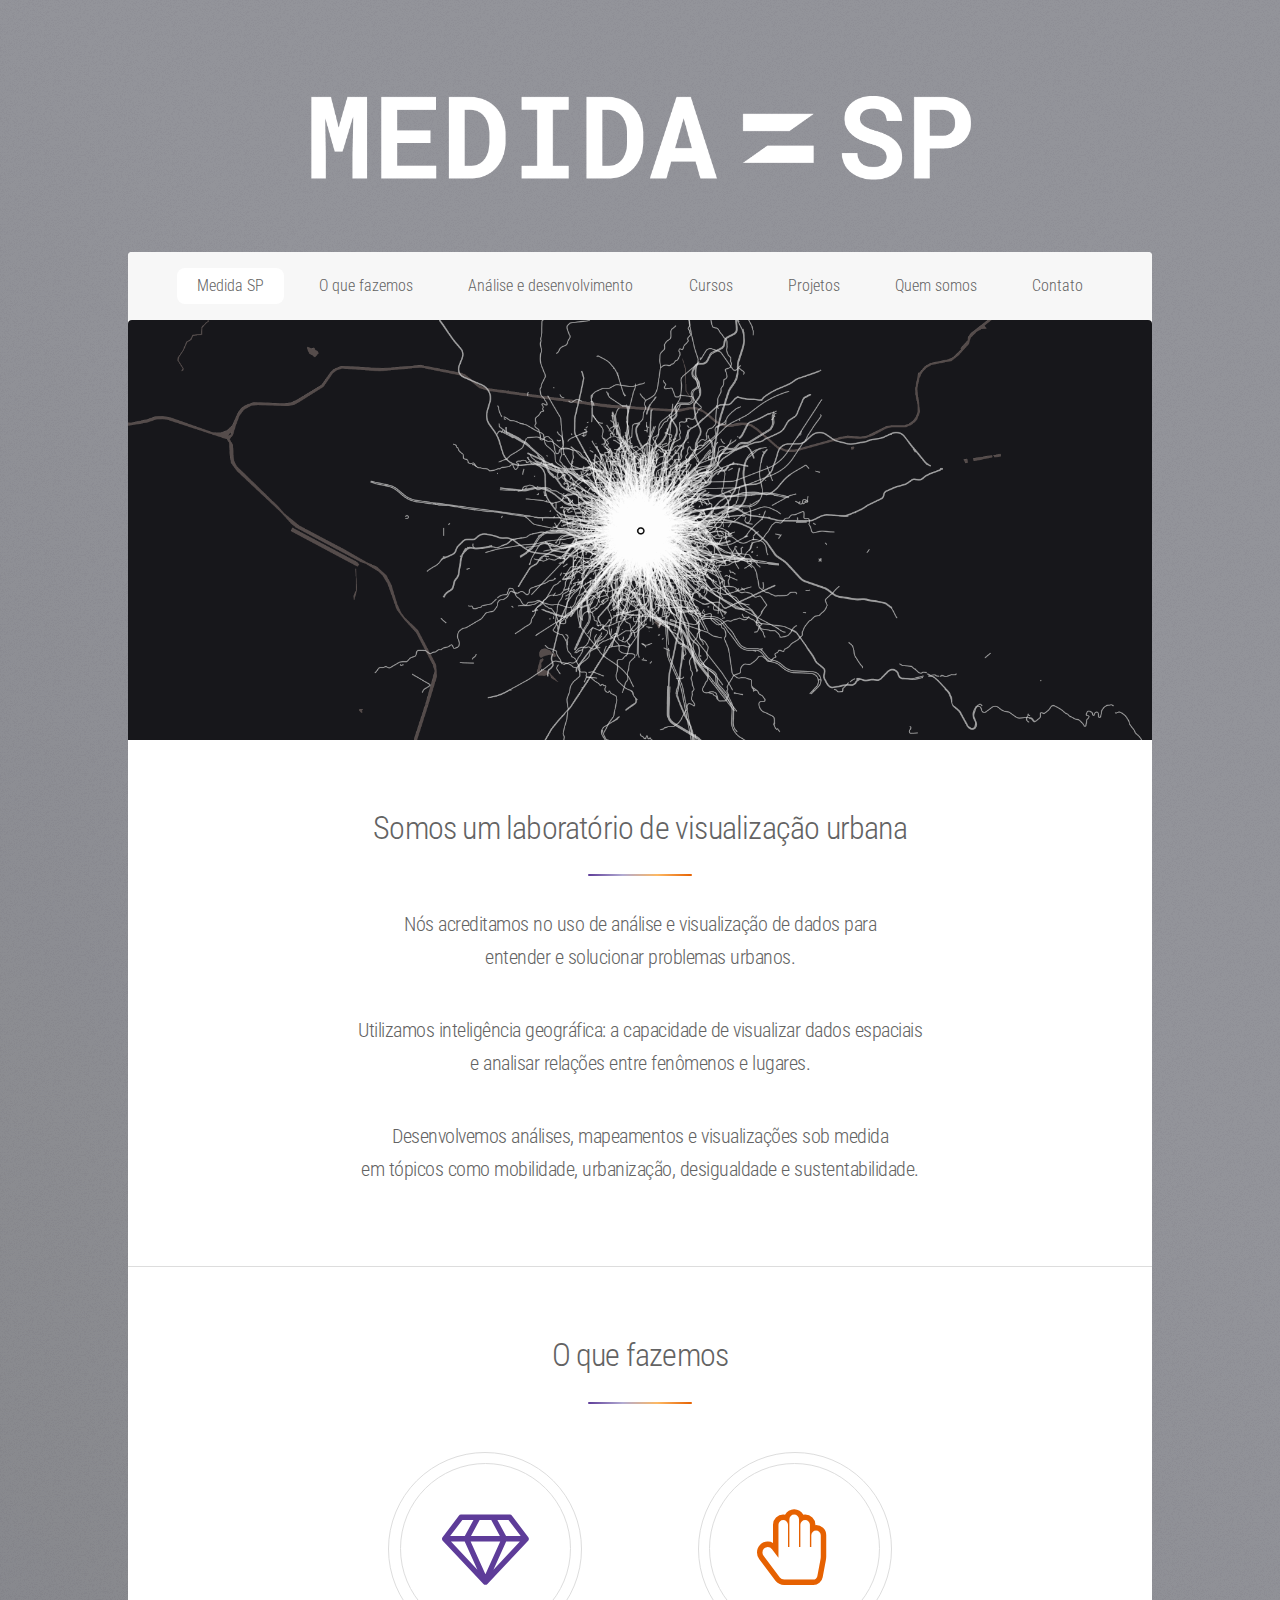
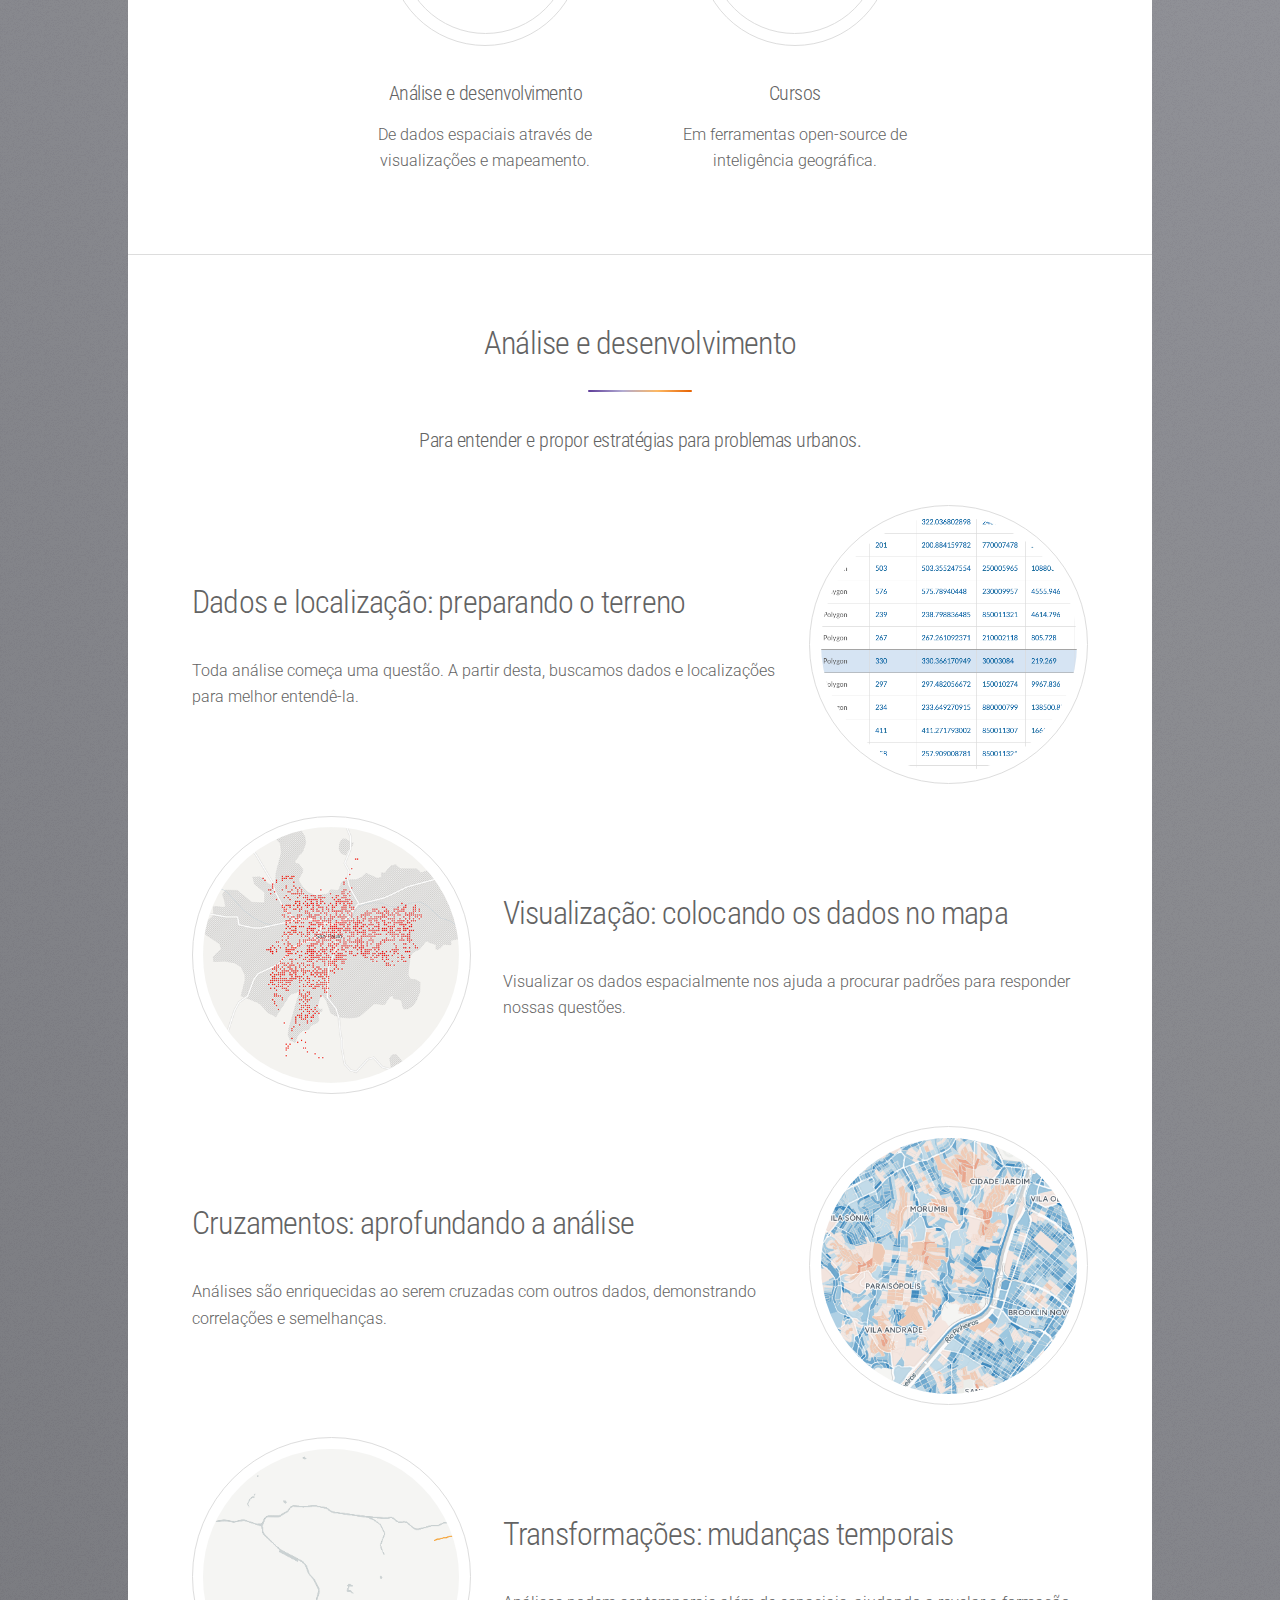
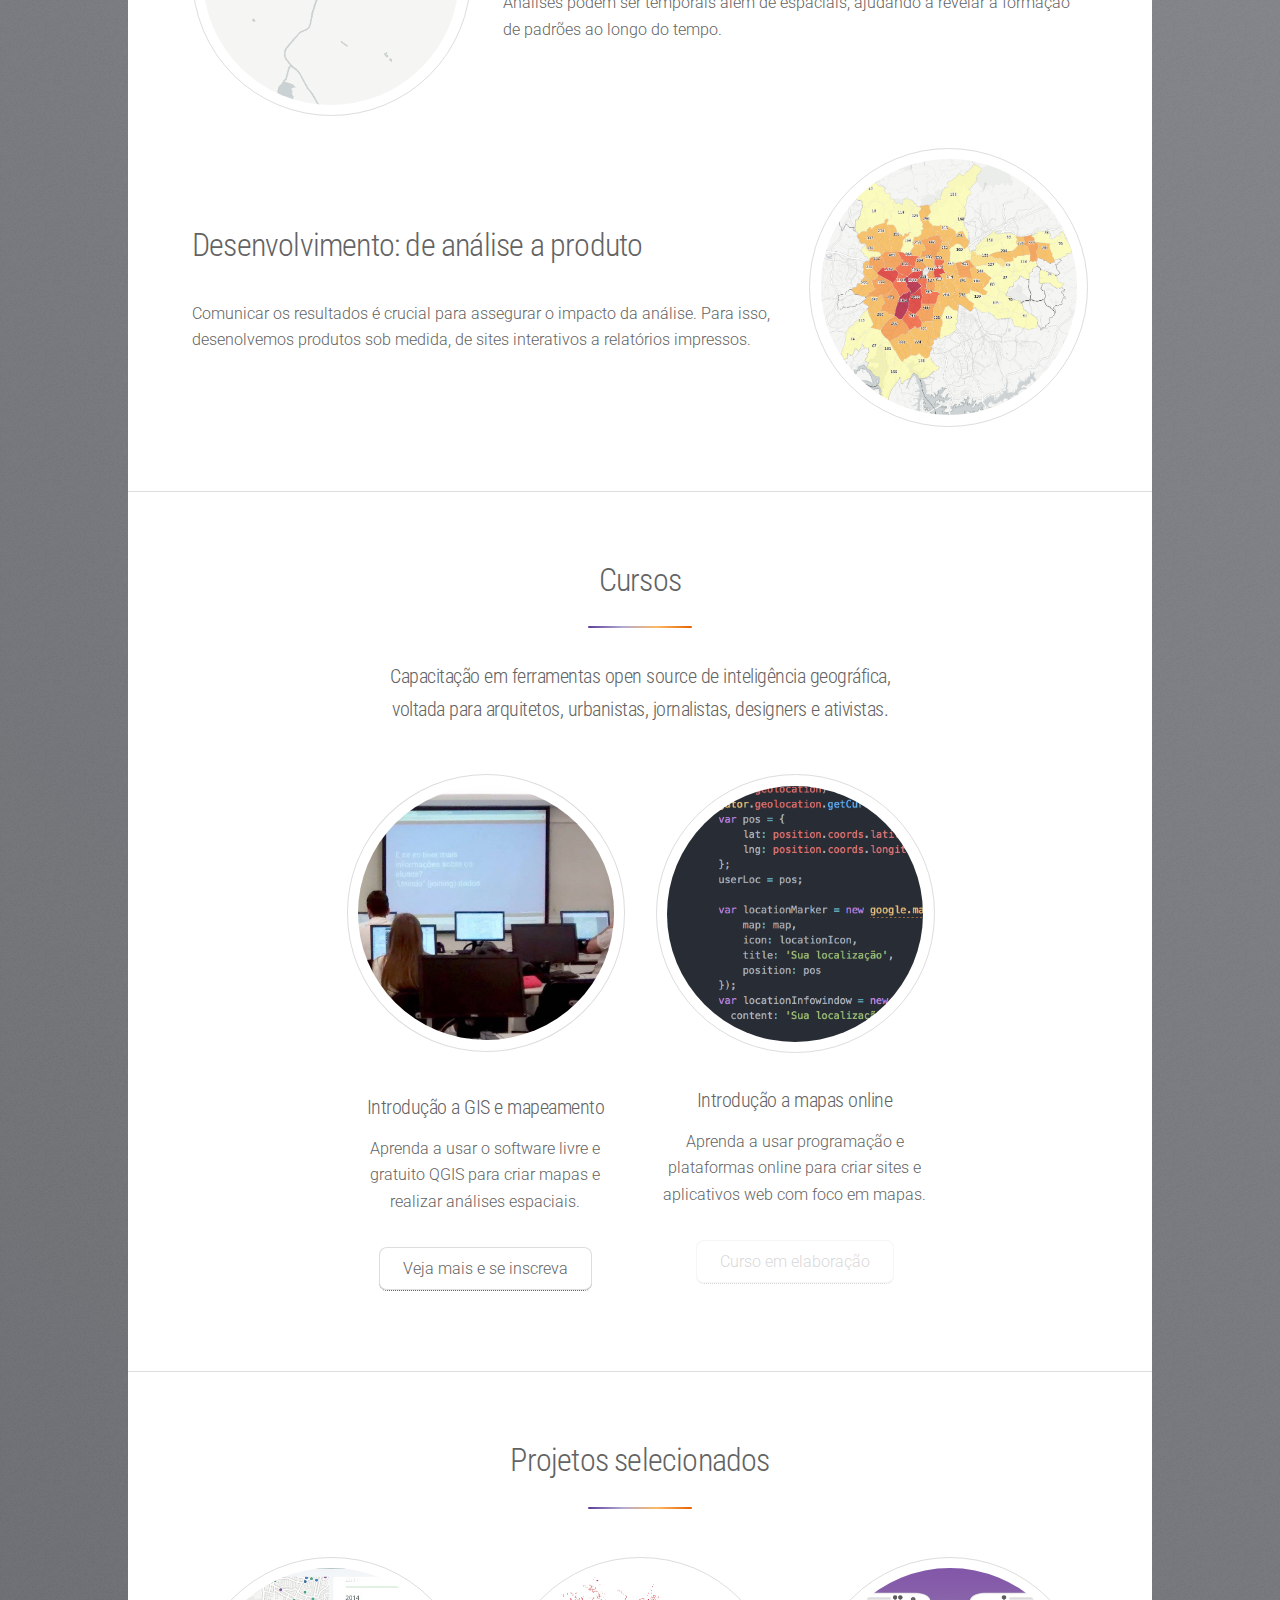
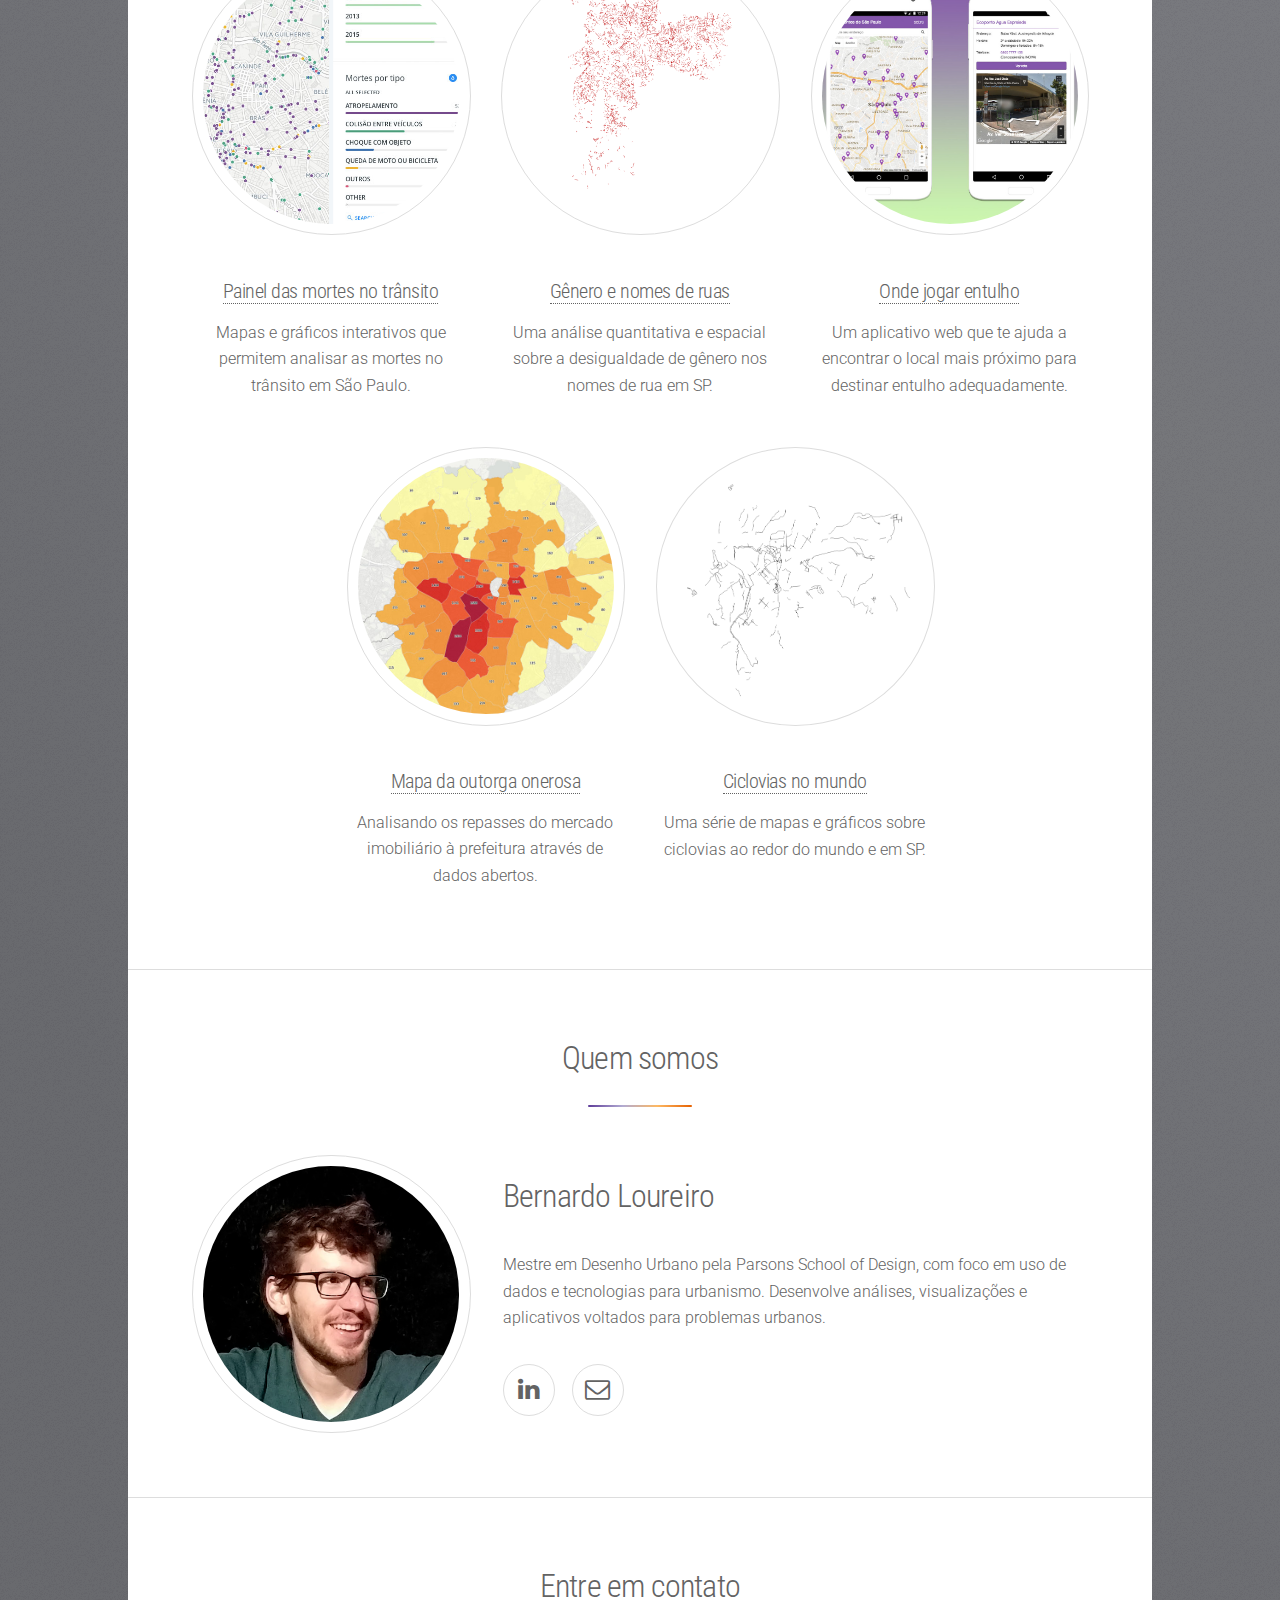
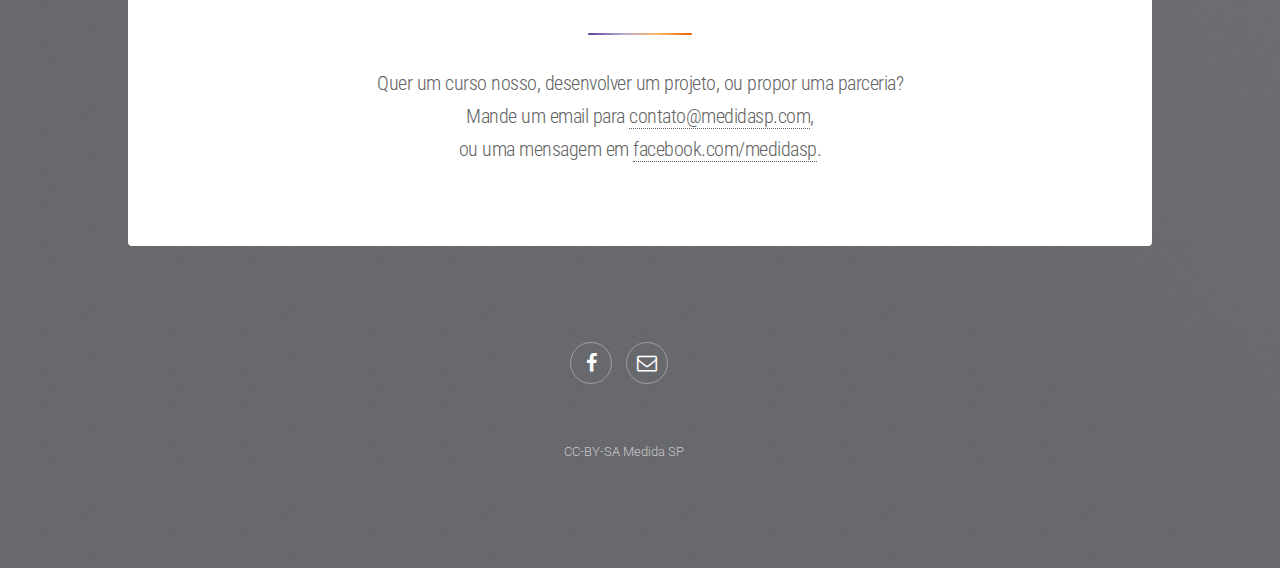
==== index.html @ 6fce5dca "Add gênero ruas" ====
<!DOCTYPE HTML>

<!-- NOTE: página do festival cocidade -->
<!-- NOTE: perfis e fotos minha e ane -->

<html>
	<head>
		<title>Medida SP – Um laboratório de visualização urbana</title>
		<meta charset="utf-8" />
		<meta name="viewport" content="width=device-width, initial-scale=1" />
		<!--[if lte IE 8]><script src="assets/js/ie/html5shiv.js"></script><![endif]-->
		<link rel="stylesheet" href="assets/css/main.css" />
		<!--[if lte IE 9]><link rel="stylesheet" href="assets/css/ie9.css" /><![endif]-->
		<!--[if lte IE 8]><link rel="stylesheet" href="assets/css/ie8.css" /><![endif]-->
		<!--
			baseado em
			Stellar by HTML5 UP
			html5up.net | @ajlkn
			Free for personal and commercial use under the CCA 3.0 license (html5up.net/license)
		-->
	</head>
	<body>

		<!-- Wrapper -->
			<div id="wrapper">

				<!-- Header -->
					<header id="header" class="alt">
						<span class="logo"><img src="images/medidasp-logo-horiz-branco.png" alt="" /></span>
					</header>

				<!-- Nav -->
					<nav id="nav" class="condensed">
						<ul>
							<li><a href="#medidasp" class="active">Medida SP</a></li>
							<li><a href="#fazemos">O que fazemos</a></li>
							<li><a href="#analise">Análise e desenvolvimento</a></li>
							<li><a href="#cursos">Cursos</a></li>
							<li><a href="#projetos">Projetos</a></li>
							<li><a href="#quem-somos">Quem somos</a></li>
							<li><a href="#contato">Contato</a></li>
						</ul>
					</nav>

				<!-- Main -->
					<div id="main">

						<!-- Introduction -->
							<section class="main">
								<span class="image main"><img src="images/ruas-centro-banner-inv.png" alt="" /></span>
								<header id="medidasp" class="major condensed special">
									<h2>Somos um laboratório de visualização urbana</h2>
									<p>
										Nós acreditamos no uso de análise e visualização de dados para
										<br>entender e solucionar problemas urbanos.
									</p>
									<p>
										Utilizamos inteligência geográfica: a capacidade de visualizar dados espaciais
										<br>e analisar relações entre fenômenos e lugares.
									</p>
									<p>
										Desenvolvemos análises, mapeamentos e visualizações sob medida
										<br>em tópicos como mobilidade, urbanização, desigualdade e sustentabilidade.
									</p>
								</header>
							</section>

						<!-- fazemos Section -->
							<section id="fazemos" class="main special">
								<header class="major condensed special">
									<h2>O que fazemos</h2>
								</header>
								<ul class="features">
									<li>
										<span class="icon major condensed style5 fa-diamond"></span>
										<h3>Análise e desenvolvimento</h3>
										<p>De dados espaciais através de visualizações e mapeamento.</p>
									</li>
									<li>
										<span class="icon major condensed style1 fa-hand-paper-o"></span>
										<h3>Cursos</h3>
										<p>Em ferramentas open-source de inteligência geográfica.</p>
									</li>
								</ul>

							</section>

						<!-- Análise -->
							<section id="analise" class="main">
								<header class="major condensed special">
									<h2>Análise e desenvolvimento</h2>
									<p>Para entender e propor estratégias para problemas urbanos.</p>
								</header>
								<div class="spotlight">
									<div class="content margin-right">
										<header class="major condensed">
											<h2>Dados e localização: preparando o terreno</h2>
										</header>
											<p>
												Toda análise começa uma questão. A partir desta, buscamos dados
												e localizações para melhor entendê-la.
											</p>
									</div>
									<span class="image margin-left"><img src="images/dados-01-sq.png" alt="" /></span>
								</div>

								<div class="spotlight dir-column">
									<span class="image margin-right"><img src="images/visualizacao-01-sq.png" alt="" /></span>
									<div class="content margin-left">
										<header class="major condensed">
											<h2>Visualização: colocando os dados no mapa</h2>
										</header>
											<p>
												Visualizar os dados espacialmente nos ajuda a procurar padrões
												para responder nossas questões.
											</p>
									</div>
								</div>

								<div class="spotlight">
									<div class="content margin-right">
										<header class="major condensed">
											<h2>Cruzamentos: aprofundando a análise</h2>
										</header>
											<p>
												Análises são enriquecidas ao serem cruzadas com outros dados,
												demonstrando correlações e semelhanças.
											</p>
									</div>
									<span class="image margin-left"><img src="images/dist-trans-01-sq.png" alt="" /></span>
								</div>

								<div class="spotlight dir-column">
									<span class="image margin-right"><img src="images/ciclovias-01-sq.gif" alt="" /></span>
									<div class="content margin-left">
										<header class="major condensed">
											<h2>Transformações: mudanças temporais</h2>
										</header>
										<p>Análises podem ser temporais além de espaciais, ajudando a revelar a formação de padrões
											ao longo do tempo.</p>
									</div>
								</div>

								<div class="spotlight">
									<div class="content margin-right">
										<header class="major condensed">
											<h2>Desenvolvimento: de análise a produto</h2>
										</header>
											<p>
												Comunicar os resultados é crucial para assegurar o impacto da análise.
												Para isso, desenolvemos produtos sob medida, de sites interativos a relatórios impressos.
											</p>
									</div>
									<span class="image margin-left"><img src="images/produto-01-sq.png" alt="" /></span>
								</div>

							</section>


						<!-- Cursos -->
							<section id="cursos" class="main special">
								<header class="major condensed special">
									<h2>Cursos</h2>
									<p>Capacitação em ferramentas open source de inteligência geográfica,
										<br>voltada para arquitetos, urbanistas, jornalistas, designers e ativistas.</p>
								</header>

								 <ul class="features">
									 <li>
										 <div class="spotlight dir-column">
											 <a href="intro-gis.html" class="image-link"><span class="image"><img src="images/aula.jpg" alt="" /></span></a>
										 </div>
										 <h3>Introdução a GIS e mapeamento</h3>
										 <p>Aprenda a usar o software livre e gratuito QGIS para criar mapas e realizar análises espaciais.</p>
										 <a href="intro-gis.html" class="button">Veja mais e se inscreva</a>
									 </li>
									 <li>
										 <div class="spotlight dir-column">
											 <span class="image"><img src="images/mapas-web-01.png" alt="" /></span>
										 </div>
										 <h3>Introdução a mapas online</h3>
										 <p>Aprenda a usar programação e plataformas online
 											para criar sites e aplicativos web com foco em mapas.</p>
										 <a href="generic.html" class="button disabled">Curso em elaboração</a>
									 </li>
								 </ul>

							</section>

							<!-- projetos Section -->
								<section id="projetos" class="main special">
									<header class="major condensed special">
										<h2>Projetos selecionados</h2>
									</header>
									<ul class="features">
										<li>
											<div class="spotlight dir-column">
												<a href="https://bit.ly/painel-mortes-transito-sp" class="image-link"><span class="image"><img src="images/painel-transito-01-sq.jpg" alt="" /></span></a>
											</div>
											<h3><a href="https://bit.ly/painel-mortes-transito-sp">Painel das mortes no trânsito</a></h3>
											<p>Mapas e gráficos interativos que permitem analisar as mortes no trânsito em São Paulo.</p>
										</li>
										<li>
											<div class="spotlight dir-column">
												<a href="/genero-ruas.html" class="image-link"><span class="image"><img src="images/nomes-ruas-04-sq.gif" alt="" /></span></a>
											</div>
											<h3><a href="/genero-ruas.html">Gênero e nomes de ruas</a></h3>
											<p>Uma análise quantitativa e espacial sobre a desigualdade de gênero nos nomes de rua em SP.</p>
										</li>
										<li>
											<div class="spotlight dir-column">
												<a href="https://ondejogarentulho.com/" class="image-link"><span class="image"><img src="images/mapa-ecopontos-01-sq.jpg" alt="" /></span></a>
											</div>
											<h3><a href="https://ondejogarentulho.com/">Onde jogar entulho</a></h3>
											<p>Um aplicativo web que te ajuda a encontrar o local mais próximo para destinar entulho adequadamente.</p>
										</li>

										<li>
											<div class="spotlight dir-column">
												<a href="http://medidasp.tumblr.com/post/148304333878/outorga-onerosa-o-metro-quadrado-mais-barato-de" class="image-link"><span class="image"><img src="images/outorga-02-sq.jpg" alt="" /></span></a>
											</div>
											<h3><a href="http://medidasp.tumblr.com/post/148304333878/outorga-onerosa-o-metro-quadrado-mais-barato-de">Mapa da outorga onerosa</a></h3>
											<p>Analisando os repasses do mercado imobiliário à prefeitura através de dados abertos.</p>
										</li>
										<li>
											<div class="spotlight dir-column">
												<a href="http://medidasp.tumblr.com/post/150321830983/ciclovias-ao-redor-do-mundo" class="image-link"><span class="image"><img src="images/ciclovias-mundo-02-sq.gif" alt="" /></span></a>
											</div>
											<h3><a href="http://medidasp.tumblr.com/post/150321830983/ciclovias-ao-redor-do-mundo">Ciclovias no mundo</a></h3>
											<p>Uma série de mapas e gráficos sobre ciclovias ao redor do mundo e em SP.</p>
										</li>

									</ul>
								</section>

	<!-- Cursos -->
		<section id="quem-somos" class="main">
			<header class="major condensed special">
				<h2>Quem somos</h2>
			</header>

			<div class="spotlight dir-column">
				<span class="image margin-right"><img src="images/bl-sq-01.png" alt="" /></span>
				<div class="content margin-left">
					<header class="major condensed">
						<h2>Bernardo Loureiro</h2>
					</header>
					<p>
						Mestre em Desenho Urbano pela Parsons School of Design, com foco em uso de dados
						e tecnologias para urbanismo. Desenvolve análises, visualizações e aplicativos voltados
						para problemas urbanos.
						</p>
						<p>
							<span class="icons-padding"><a href="https://www.linkedin.com/in/loureirobernardo" class="icon fa-linkedin alt"><span class="label">Linkedin</span></a></span>
							<span class="icons-padding"><a href="mailto:bernardo@medidasp.com?subject=Contato" class="icon fa-envelope-o alt"><span class="label">Email</span></a></span>
						</p>
				</div>
			</div>

		</section>

						<!-- Contato -->
							<section id="contato" class="main special">
								<header class="major condensed special">
									<h2>Entre em contato</h2>
									<p>Quer um curso nosso, desenvolver um projeto, ou propor uma parceria? <br>
										Mande um email para <a href="mailto:contato@medidasp.com?subject=Contato">contato@medidasp.com</a>, <br>
										ou uma mensagem em <a href="https://www.facebook.com/medidasp">facebook.com/medidasp</a>.</p>
								</header>
							</section>

					</div>

				<!-- Footer -->
					<footer id="footer">
						<p class="copyright">
							<span class="icons-padding"><a href="https://www.facebook.com/medidasp" class="icon fa-facebook alt"><span class="label">Facebook</span></a></span>
							<span class="icons-padding"><a href="mailto:contato@medidasp.com?subject=Contato" class="icon fa-envelope-o alt"><span class="label">Email</span></a></span>
						</p>
						<p class="copyright">CC-BY-SA Medida SP</p>
					</footer>

			</div>

		<!-- Scripts -->
			<script src="assets/js/jquery.min.js"></script>
			<script src="assets/js/jquery.scrollex.min.js"></script>
			<script src="assets/js/jquery.scrolly.min.js"></script>
			<script src="assets/js/skel.min.js"></script>
			<script src="assets/js/util.js"></script>
			<!--[if lte IE 8]><script src="assets/js/ie/respond.min.js"></script><![endif]-->
			<script src="assets/js/main.js"></script>

      <script>
        (function(i,s,o,g,r,a,m){i['GoogleAnalyticsObject']=r;i[r]=i[r]||function(){
        (i[r].q=i[r].q||[]).push(arguments)},i[r].l=1*new Date();a=s.createElement(o),
        m=s.getElementsByTagName(o)[0];a.async=1;a.src=g;m.parentNode.insertBefore(a,m)
        })(window,document,'script','https://www.google-analytics.com/analytics.js','ga');

        ga('create', 'UA-87495739-1', 'auto');
        ga('send', 'pageview');

      </script>

	</body>
</html>
---- assets/css/main.css ----
@import url(font-awesome.min.css);
/*@import "https://fonts.googleapis.com/css?family=Source+Sans+Pro:300,400";*/
@import "https://fonts.googleapis.com/css?family=Roboto:400,900|Roboto+Condensed";

/*
	Stellar by HTML5 UP
	html5up.net | @ajlkn
	Free for personal and commercial use under the CCA 3.0 license (html5up.net/license)
*/

/* Reset */

	html, body, div, span, applet, object, iframe, h1, h2, h3, h4, h5, h6, p, blockquote, pre, a, abbr, acronym, address, big, cite, code, del, dfn, em, img, ins, kbd, q, s, samp, small, strike, strong, sub, sup, tt, var, b, u, i, center, dl, dt, dd, ol, ul, li, fieldset, form, label, legend, table, caption, tbody, tfoot, thead, tr, th, td, article, aside, canvas, details, embed, figure, figcaption, footer, header, hgroup, menu, nav, output, ruby, section, summary, time, mark, audio, video {
		margin: 0;
		padding: 0;
		border: 0;
		font-size: 100%;
		font: inherit;
		vertical-align: baseline;
	}

	article, aside, details, figcaption, figure, footer, header, hgroup, menu, nav, section {
		display: block;
	}

	body {
		line-height: 1;
	}

	ol, ul {
		list-style: none;
	}

	blockquote, q {
		quotes: none;
	}

	blockquote:before, blockquote:after, q:before, q:after {
		content: '';
		content: none;
	}

	table {
		border-collapse: collapse;
		border-spacing: 0;
	}

	body {
		-webkit-text-size-adjust: none;
	}

/* Box Model */

	*, *:before, *:after {
		-moz-box-sizing: border-box;
		-webkit-box-sizing: border-box;
		box-sizing: border-box;
	}

/* Grid */

	.row {
		border-bottom: solid 1px transparent;
		-moz-box-sizing: border-box;
		-webkit-box-sizing: border-box;
		box-sizing: border-box;
	}

	.row > * {
		float: left;
		-moz-box-sizing: border-box;
		-webkit-box-sizing: border-box;
		box-sizing: border-box;
	}

	.row:after, .row:before {
		content: '';
		display: block;
		clear: both;
		height: 0;
	}

	.row.uniform > * > :first-child {
		margin-top: 0;
	}

	.row.uniform > * > :last-child {
		margin-bottom: 0;
	}

	.row.\30 \25 > * {
		padding: 0 0 0 0em;
	}

	.row.\30 \25 {
		margin: 0 0 -1px 0em;
	}

	.row.uniform.\30 \25 > * {
		padding: 0em 0 0 0em;
	}

	.row.uniform.\30 \25 {
		margin: 0em 0 -1px 0em;
	}

	.row > * {
		padding: 0 0 0 1.5em;
	}

	.row {
		margin: 0 0 -1px -1.5em;
	}

	.row.uniform > * {
		padding: 1.5em 0 0 1.5em;
	}

	.row.uniform {
		margin: -1.5em 0 -1px -1.5em;
	}

	.row.\32 00\25 > * {
		padding: 0 0 0 3em;
	}

	.row.\32 00\25 {
		margin: 0 0 -1px -3em;
	}

	.row.uniform.\32 00\25 > * {
		padding: 3em 0 0 3em;
	}

	.row.uniform.\32 00\25 {
		margin: -3em 0 -1px -3em;
	}

	.row.\31 50\25 > * {
		padding: 0 0 0 2.25em;
	}

	.row.\31 50\25 {
		margin: 0 0 -1px -2.25em;
	}

	.row.uniform.\31 50\25 > * {
		padding: 2.25em 0 0 2.25em;
	}

	.row.uniform.\31 50\25 {
		margin: -2.25em 0 -1px -2.25em;
	}

	.row.\35 0\25 > * {
		padding: 0 0 0 0.75em;
	}

	.row.\35 0\25 {
		margin: 0 0 -1px -0.75em;
	}

	.row.uniform.\35 0\25 > * {
		padding: 0.75em 0 0 0.75em;
	}

	.row.uniform.\35 0\25 {
		margin: -0.75em 0 -1px -0.75em;
	}

	.row.\32 5\25 > * {
		padding: 0 0 0 0.375em;
	}

	.row.\32 5\25 {
		margin: 0 0 -1px -0.375em;
	}

	.row.uniform.\32 5\25 > * {
		padding: 0.375em 0 0 0.375em;
	}

	.row.uniform.\32 5\25 {
		margin: -0.375em 0 -1px -0.375em;
	}

	.\31 2u, .\31 2u\24 {
		width: 100%;
		clear: none;
		margin-left: 0;
	}

	.\31 1u, .\31 1u\24 {
		width: 91.6666666667%;
		clear: none;
		margin-left: 0;
	}

	.\31 0u, .\31 0u\24 {
		width: 83.3333333333%;
		clear: none;
		margin-left: 0;
	}

	.\39 u, .\39 u\24 {
		width: 75%;
		clear: none;
		margin-left: 0;
	}

	.\38 u, .\38 u\24 {
		width: 66.6666666667%;
		clear: none;
		margin-left: 0;
	}

	.\37 u, .\37 u\24 {
		width: 58.3333333333%;
		clear: none;
		margin-left: 0;
	}

	.\36 u, .\36 u\24 {
		width: 50%;
		clear: none;
		margin-left: 0;
	}

	.\35 u, .\35 u\24 {
		width: 41.6666666667%;
		clear: none;
		margin-left: 0;
	}

	.\34 u, .\34 u\24 {
		width: 33.3333333333%;
		clear: none;
		margin-left: 0;
	}

	.\33 u, .\33 u\24 {
		width: 25%;
		clear: none;
		margin-left: 0;
	}

	.\32 u, .\32 u\24 {
		width: 16.6666666667%;
		clear: none;
		margin-left: 0;
	}

	.\31 u, .\31 u\24 {
		width: 8.3333333333%;
		clear: none;
		margin-left: 0;
	}

	.\31 2u\24 + *,
	.\31 1u\24 + *,
	.\31 0u\24 + *,
	.\39 u\24 + *,
	.\38 u\24 + *,
	.\37 u\24 + *,
	.\36 u\24 + *,
	.\35 u\24 + *,
	.\34 u\24 + *,
	.\33 u\24 + *,
	.\32 u\24 + *,
	.\31 u\24 + * {
		clear: left;
	}

	.\-11u {
		margin-left: 91.66667%;
	}

	.\-10u {
		margin-left: 83.33333%;
	}

	.\-9u {
		margin-left: 75%;
	}

	.\-8u {
		margin-left: 66.66667%;
	}

	.\-7u {
		margin-left: 58.33333%;
	}

	.\-6u {
		margin-left: 50%;
	}

	.\-5u {
		margin-left: 41.66667%;
	}

	.\-4u {
		margin-left: 33.33333%;
	}

	.\-3u {
		margin-left: 25%;
	}

	.\-2u {
		margin-left: 16.66667%;
	}

	.\-1u {
		margin-left: 8.33333%;
	}

	@media screen and (max-width: 1680px) {

		.row > * {
			padding: 0 0 0 1.5em;
		}

		.row {
			margin: 0 0 -1px -1.5em;
		}

		.row.uniform > * {
			padding: 1.5em 0 0 1.5em;
		}

		.row.uniform {
			margin: -1.5em 0 -1px -1.5em;
		}

		.row.\32 00\25 > * {
			padding: 0 0 0 3em;
		}

		.row.\32 00\25 {
			margin: 0 0 -1px -3em;
		}

		.row.uniform.\32 00\25 > * {
			padding: 3em 0 0 3em;
		}

		.row.uniform.\32 00\25 {
			margin: -3em 0 -1px -3em;
		}

		.row.\31 50\25 > * {
			padding: 0 0 0 2.25em;
		}

		.row.\31 50\25 {
			margin: 0 0 -1px -2.25em;
		}

		.row.uniform.\31 50\25 > * {
			padding: 2.25em 0 0 2.25em;
		}

		.row.uniform.\31 50\25 {
			margin: -2.25em 0 -1px -2.25em;
		}

		.row.\35 0\25 > * {
			padding: 0 0 0 0.75em;
		}

		.row.\35 0\25 {
			margin: 0 0 -1px -0.75em;
		}

		.row.uniform.\35 0\25 > * {
			padding: 0.75em 0 0 0.75em;
		}

		.row.uniform.\35 0\25 {
			margin: -0.75em 0 -1px -0.75em;
		}

		.row.\32 5\25 > * {
			padding: 0 0 0 0.375em;
		}

		.row.\32 5\25 {
			margin: 0 0 -1px -0.375em;
		}

		.row.uniform.\32 5\25 > * {
			padding: 0.375em 0 0 0.375em;
		}

		.row.uniform.\32 5\25 {
			margin: -0.375em 0 -1px -0.375em;
		}

		.\31 2u\28xlarge\29, .\31 2u\24\28xlarge\29 {
			width: 100%;
			clear: none;
			margin-left: 0;
		}

		.\31 1u\28xlarge\29, .\31 1u\24\28xlarge\29 {
			width: 91.6666666667%;
			clear: none;
			margin-left: 0;
		}

		.\31 0u\28xlarge\29, .\31 0u\24\28xlarge\29 {
			width: 83.3333333333%;
			clear: none;
			margin-left: 0;
		}

		.\39 u\28xlarge\29, .\39 u\24\28xlarge\29 {
			width: 75%;
			clear: none;
			margin-left: 0;
		}

		.\38 u\28xlarge\29, .\38 u\24\28xlarge\29 {
			width: 66.6666666667%;
			clear: none;
			margin-left: 0;
		}

		.\37 u\28xlarge\29, .\37 u\24\28xlarge\29 {
			width: 58.3333333333%;
			clear: none;
			margin-left: 0;
		}

		.\36 u\28xlarge\29, .\36 u\24\28xlarge\29 {
			width: 50%;
			clear: none;
			margin-left: 0;
		}

		.\35 u\28xlarge\29, .\35 u\24\28xlarge\29 {
			width: 41.6666666667%;
			clear: none;
			margin-left: 0;
		}

		.\34 u\28xlarge\29, .\34 u\24\28xlarge\29 {
			width: 33.3333333333%;
			clear: none;
			margin-left: 0;
		}

		.\33 u\28xlarge\29, .\33 u\24\28xlarge\29 {
			width: 25%;
			clear: none;
			margin-left: 0;
		}

		.\32 u\28xlarge\29, .\32 u\24\28xlarge\29 {
			width: 16.6666666667%;
			clear: none;
			margin-left: 0;
		}

		.\31 u\28xlarge\29, .\31 u\24\28xlarge\29 {
			width: 8.3333333333%;
			clear: none;
			margin-left: 0;
		}

		.\31 2u\24\28xlarge\29 + *,
		.\31 1u\24\28xlarge\29 + *,
		.\31 0u\24\28xlarge\29 + *,
		.\39 u\24\28xlarge\29 + *,
		.\38 u\24\28xlarge\29 + *,
		.\37 u\24\28xlarge\29 + *,
		.\36 u\24\28xlarge\29 + *,
		.\35 u\24\28xlarge\29 + *,
		.\34 u\24\28xlarge\29 + *,
		.\33 u\24\28xlarge\29 + *,
		.\32 u\24\28xlarge\29 + *,
		.\31 u\24\28xlarge\29 + * {
			clear: left;
		}

		.\-11u\28xlarge\29 {
			margin-left: 91.66667%;
		}

		.\-10u\28xlarge\29 {
			margin-left: 83.33333%;
		}

		.\-9u\28xlarge\29 {
			margin-left: 75%;
		}

		.\-8u\28xlarge\29 {
			margin-left: 66.66667%;
		}

		.\-7u\28xlarge\29 {
			margin-left: 58.33333%;
		}

		.\-6u\28xlarge\29 {
			margin-left: 50%;
		}

		.\-5u\28xlarge\29 {
			margin-left: 41.66667%;
		}

		.\-4u\28xlarge\29 {
			margin-left: 33.33333%;
		}

		.\-3u\28xlarge\29 {
			margin-left: 25%;
		}

		.\-2u\28xlarge\29 {
			margin-left: 16.66667%;
		}

		.\-1u\28xlarge\29 {
			margin-left: 8.33333%;
		}

	}

	@media screen and (max-width: 1280px) {

		.row > * {
			padding: 0 0 0 1.5em;
		}

		.row {
			margin: 0 0 -1px -1.5em;
		}

		.row.uniform > * {
			padding: 1.5em 0 0 1.5em;
		}

		.row.uniform {
			margin: -1.5em 0 -1px -1.5em;
		}

		.row.\32 00\25 > * {
			padding: 0 0 0 3em;
		}

		.row.\32 00\25 {
			margin: 0 0 -1px -3em;
		}

		.row.uniform.\32 00\25 > * {
			padding: 3em 0 0 3em;
		}

		.row.uniform.\32 00\25 {
			margin: -3em 0 -1px -3em;
		}

		.row.\31 50\25 > * {
			padding: 0 0 0 2.25em;
		}

		.row.\31 50\25 {
			margin: 0 0 -1px -2.25em;
		}

		.row.uniform.\31 50\25 > * {
			padding: 2.25em 0 0 2.25em;
		}

		.row.uniform.\31 50\25 {
			margin: -2.25em 0 -1px -2.25em;
		}

		.row.\35 0\25 > * {
			padding: 0 0 0 0.75em;
		}

		.row.\35 0\25 {
			margin: 0 0 -1px -0.75em;
		}

		.row.uniform.\35 0\25 > * {
			padding: 0.75em 0 0 0.75em;
		}

		.row.uniform.\35 0\25 {
			margin: -0.75em 0 -1px -0.75em;
		}

		.row.\32 5\25 > * {
			padding: 0 0 0 0.375em;
		}

		.row.\32 5\25 {
			margin: 0 0 -1px -0.375em;
		}

		.row.uniform.\32 5\25 > * {
			padding: 0.375em 0 0 0.375em;
		}

		.row.uniform.\32 5\25 {
			margin: -0.375em 0 -1px -0.375em;
		}

		.\31 2u\28large\29, .\31 2u\24\28large\29 {
			width: 100%;
			clear: none;
			margin-left: 0;
		}

		.\31 1u\28large\29, .\31 1u\24\28large\29 {
			width: 91.6666666667%;
			clear: none;
			margin-left: 0;
		}

		.\31 0u\28large\29, .\31 0u\24\28large\29 {
			width: 83.3333333333%;
			clear: none;
			margin-left: 0;
		}

		.\39 u\28large\29, .\39 u\24\28large\29 {
			width: 75%;
			clear: none;
			margin-left: 0;
		}

		.\38 u\28large\29, .\38 u\24\28large\29 {
			width: 66.6666666667%;
			clear: none;
			margin-left: 0;
		}

		.\37 u\28large\29, .\37 u\24\28large\29 {
			width: 58.3333333333%;
			clear: none;
			margin-left: 0;
		}

		.\36 u\28large\29, .\36 u\24\28large\29 {
			width: 50%;
			clear: none;
			margin-left: 0;
		}

		.\35 u\28large\29, .\35 u\24\28large\29 {
			width: 41.6666666667%;
			clear: none;
			margin-left: 0;
		}

		.\34 u\28large\29, .\34 u\24\28large\29 {
			width: 33.3333333333%;
			clear: none;
			margin-left: 0;
		}

		.\33 u\28large\29, .\33 u\24\28large\29 {
			width: 25%;
			clear: none;
			margin-left: 0;
		}

		.\32 u\28large\29, .\32 u\24\28large\29 {
			width: 16.6666666667%;
			clear: none;
			margin-left: 0;
		}

		.\31 u\28large\29, .\31 u\24\28large\29 {
			width: 8.3333333333%;
			clear: none;
			margin-left: 0;
		}

		.\31 2u\24\28large\29 + *,
		.\31 1u\24\28large\29 + *,
		.\31 0u\24\28large\29 + *,
		.\39 u\24\28large\29 + *,
		.\38 u\24\28large\29 + *,
		.\37 u\24\28large\29 + *,
		.\36 u\24\28large\29 + *,
		.\35 u\24\28large\29 + *,
		.\34 u\24\28large\29 + *,
		.\33 u\24\28large\29 + *,
		.\32 u\24\28large\29 + *,
		.\31 u\24\28large\29 + * {
			clear: left;
		}

		.\-11u\28large\29 {
			margin-left: 91.66667%;
		}

		.\-10u\28large\29 {
			margin-left: 83.33333%;
		}

		.\-9u\28large\29 {
			margin-left: 75%;
		}

		.\-8u\28large\29 {
			margin-left: 66.66667%;
		}

		.\-7u\28large\29 {
			margin-left: 58.33333%;
		}

		.\-6u\28large\29 {
			margin-left: 50%;
		}

		.\-5u\28large\29 {
			margin-left: 41.66667%;
		}

		.\-4u\28large\29 {
			margin-left: 33.33333%;
		}

		.\-3u\28large\29 {
			margin-left: 25%;
		}

		.\-2u\28large\29 {
			margin-left: 16.66667%;
		}

		.\-1u\28large\29 {
			margin-left: 8.33333%;
		}

	}

	@media screen and (max-width: 980px) {

		.row > * {
			padding: 0 0 0 1.5em;
		}

		.row {
			margin: 0 0 -1px -1.5em;
		}

		.row.uniform > * {
			padding: 1.5em 0 0 1.5em;
		}

		.row.uniform {
			margin: -1.5em 0 -1px -1.5em;
		}

		.row.\32 00\25 > * {
			padding: 0 0 0 3em;
		}

		.row.\32 00\25 {
			margin: 0 0 -1px -3em;
		}

		.row.uniform.\32 00\25 > * {
			padding: 3em 0 0 3em;
		}

		.row.uniform.\32 00\25 {
			margin: -3em 0 -1px -3em;
		}

		.row.\31 50\25 > * {
			padding: 0 0 0 2.25em;
		}

		.row.\31 50\25 {
			margin: 0 0 -1px -2.25em;
		}

		.row.uniform.\31 50\25 > * {
			padding: 2.25em 0 0 2.25em;
		}

		.row.uniform.\31 50\25 {
			margin: -2.25em 0 -1px -2.25em;
		}

		.row.\35 0\25 > * {
			padding: 0 0 0 0.75em;
		}

		.row.\35 0\25 {
			margin: 0 0 -1px -0.75em;
		}

		.row.uniform.\35 0\25 > * {
			padding: 0.75em 0 0 0.75em;
		}

		.row.uniform.\35 0\25 {
			margin: -0.75em 0 -1px -0.75em;
		}

		.row.\32 5\25 > * {
			padding: 0 0 0 0.375em;
		}

		.row.\32 5\25 {
			margin: 0 0 -1px -0.375em;
		}

		.row.uniform.\32 5\25 > * {
			padding: 0.375em 0 0 0.375em;
		}

		.row.uniform.\32 5\25 {
			margin: -0.375em 0 -1px -0.375em;
		}

		.\31 2u\28medium\29, .\31 2u\24\28medium\29 {
			width: 100%;
			clear: none;
			margin-left: 0;
		}

		.\31 1u\28medium\29, .\31 1u\24\28medium\29 {
			width: 91.6666666667%;
			clear: none;
			margin-left: 0;
		}

		.\31 0u\28medium\29, .\31 0u\24\28medium\29 {
			width: 83.3333333333%;
			clear: none;
			margin-left: 0;
		}

		.\39 u\28medium\29, .\39 u\24\28medium\29 {
			width: 75%;
			clear: none;
			margin-left: 0;
		}

		.\38 u\28medium\29, .\38 u\24\28medium\29 {
			width: 66.6666666667%;
			clear: none;
			margin-left: 0;
		}

		.\37 u\28medium\29, .\37 u\24\28medium\29 {
			width: 58.3333333333%;
			clear: none;
			margin-left: 0;
		}

		.\36 u\28medium\29, .\36 u\24\28medium\29 {
			width: 50%;
			clear: none;
			margin-left: 0;
		}

		.\35 u\28medium\29, .\35 u\24\28medium\29 {
			width: 41.6666666667%;
			clear: none;
			margin-left: 0;
		}

		.\34 u\28medium\29, .\34 u\24\28medium\29 {
			width: 33.3333333333%;
			clear: none;
			margin-left: 0;
		}

		.\33 u\28medium\29, .\33 u\24\28medium\29 {
			width: 25%;
			clear: none;
			margin-left: 0;
		}

		.\32 u\28medium\29, .\32 u\24\28medium\29 {
			width: 16.6666666667%;
			clear: none;
			margin-left: 0;
		}

		.\31 u\28medium\29, .\31 u\24\28medium\29 {
			width: 8.3333333333%;
			clear: none;
			margin-left: 0;
		}

		.\31 2u\24\28medium\29 + *,
		.\31 1u\24\28medium\29 + *,
		.\31 0u\24\28medium\29 + *,
		.\39 u\24\28medium\29 + *,
		.\38 u\24\28medium\29 + *,
		.\37 u\24\28medium\29 + *,
		.\36 u\24\28medium\29 + *,
		.\35 u\24\28medium\29 + *,
		.\34 u\24\28medium\29 + *,
		.\33 u\24\28medium\29 + *,
		.\32 u\24\28medium\29 + *,
		.\31 u\24\28medium\29 + * {
			clear: left;
		}

		.\-11u\28medium\29 {
			margin-left: 91.66667%;
		}

		.\-10u\28medium\29 {
			margin-left: 83.33333%;
		}

		.\-9u\28medium\29 {
			margin-left: 75%;
		}

		.\-8u\28medium\29 {
			margin-left: 66.66667%;
		}

		.\-7u\28medium\29 {
			margin-left: 58.33333%;
		}

		.\-6u\28medium\29 {
			margin-left: 50%;
		}

		.\-5u\28medium\29 {
			margin-left: 41.66667%;
		}

		.\-4u\28medium\29 {
			margin-left: 33.33333%;
		}

		.\-3u\28medium\29 {
			margin-left: 25%;
		}

		.\-2u\28medium\29 {
			margin-left: 16.66667%;
		}

		.\-1u\28medium\29 {
			margin-left: 8.33333%;
		}

	}

	@media screen and (max-width: 736px) {

		.row > * {
			padding: 0 0 0 1em;
		}

		.row {
			margin: 0 0 -1px -1em;
		}

		.row.uniform > * {
			padding: 1em 0 0 1em;
		}

		.row.uniform {
			margin: -1em 0 -1px -1em;
		}

		.row.\32 00\25 > * {
			padding: 0 0 0 2em;
		}

		.row.\32 00\25 {
			margin: 0 0 -1px -2em;
		}

		.row.uniform.\32 00\25 > * {
			padding: 2em 0 0 2em;
		}

		.row.uniform.\32 00\25 {
			margin: -2em 0 -1px -2em;
		}

		.row.\31 50\25 > * {
			padding: 0 0 0 1.5em;
		}

		.row.\31 50\25 {
			margin: 0 0 -1px -1.5em;
		}

		.row.uniform.\31 50\25 > * {
			padding: 1.5em 0 0 1.5em;
		}

		.row.uniform.\31 50\25 {
			margin: -1.5em 0 -1px -1.5em;
		}

		.row.\35 0\25 > * {
			padding: 0 0 0 0.5em;
		}

		.row.\35 0\25 {
			margin: 0 0 -1px -0.5em;
		}

		.row.uniform.\35 0\25 > * {
			padding: 0.5em 0 0 0.5em;
		}

		.row.uniform.\35 0\25 {
			margin: -0.5em 0 -1px -0.5em;
		}

		.row.\32 5\25 > * {
			padding: 0 0 0 0.25em;
		}

		.row.\32 5\25 {
			margin: 0 0 -1px -0.25em;
		}

		.row.uniform.\32 5\25 > * {
			padding: 0.25em 0 0 0.25em;
		}

		.row.uniform.\32 5\25 {
			margin: -0.25em 0 -1px -0.25em;
		}

		.\31 2u\28small\29, .\31 2u\24\28small\29 {
			width: 100%;
			clear: none;
			margin-left: 0;
		}

		.\31 1u\28small\29, .\31 1u\24\28small\29 {
			width: 91.6666666667%;
			clear: none;
			margin-left: 0;
		}

		.\31 0u\28small\29, .\31 0u\24\28small\29 {
			width: 83.3333333333%;
			clear: none;
			margin-left: 0;
		}

		.\39 u\28small\29, .\39 u\24\28small\29 {
			width: 75%;
			clear: none;
			margin-left: 0;
		}

		.\38 u\28small\29, .\38 u\24\28small\29 {
			width: 66.6666666667%;
			clear: none;
			margin-left: 0;
		}

		.\37 u\28small\29, .\37 u\24\28small\29 {
			width: 58.3333333333%;
			clear: none;
			margin-left: 0;
		}

		.\36 u\28small\29, .\36 u\24\28small\29 {
			width: 50%;
			clear: none;
			margin-left: 0;
		}

		.\35 u\28small\29, .\35 u\24\28small\29 {
			width: 41.6666666667%;
			clear: none;
			margin-left: 0;
		}

		.\34 u\28small\29, .\34 u\24\28small\29 {
			width: 33.3333333333%;
			clear: none;
			margin-left: 0;
		}

		.\33 u\28small\29, .\33 u\24\28small\29 {
			width: 25%;
			clear: none;
			margin-left: 0;
		}

		.\32 u\28small\29, .\32 u\24\28small\29 {
			width: 16.6666666667%;
			clear: none;
			margin-left: 0;
		}

		.\31 u\28small\29, .\31 u\24\28small\29 {
			width: 8.3333333333%;
			clear: none;
			margin-left: 0;
		}

		.\31 2u\24\28small\29 + *,
		.\31 1u\24\28small\29 + *,
		.\31 0u\24\28small\29 + *,
		.\39 u\24\28small\29 + *,
		.\38 u\24\28small\29 + *,
		.\37 u\24\28small\29 + *,
		.\36 u\24\28small\29 + *,
		.\35 u\24\28small\29 + *,
		.\34 u\24\28small\29 + *,
		.\33 u\24\28small\29 + *,
		.\32 u\24\28small\29 + *,
		.\31 u\24\28small\29 + * {
			clear: left;
		}

		.\-11u\28small\29 {
			margin-left: 91.66667%;
		}

		.\-10u\28small\29 {
			margin-left: 83.33333%;
		}

		.\-9u\28small\29 {
			margin-left: 75%;
		}

		.\-8u\28small\29 {
			margin-left: 66.66667%;
		}

		.\-7u\28small\29 {
			margin-left: 58.33333%;
		}

		.\-6u\28small\29 {
			margin-left: 50%;
		}

		.\-5u\28small\29 {
			margin-left: 41.66667%;
		}

		.\-4u\28small\29 {
			margin-left: 33.33333%;
		}

		.\-3u\28small\29 {
			margin-left: 25%;
		}

		.\-2u\28small\29 {
			margin-left: 16.66667%;
		}

		.\-1u\28small\29 {
			margin-left: 8.33333%;
		}

	}

	@media screen and (max-width: 480px) {

		.row > * {
			padding: 0 0 0 1em;
		}

		.row {
			margin: 0 0 -1px -1em;
		}

		.row.uniform > * {
			padding: 1em 0 0 1em;
		}

		.row.uniform {
			margin: -1em 0 -1px -1em;
		}

		.row.\32 00\25 > * {
			padding: 0 0 0 2em;
		}

		.row.\32 00\25 {
			margin: 0 0 -1px -2em;
		}

		.row.uniform.\32 00\25 > * {
			padding: 2em 0 0 2em;
		}

		.row.uniform.\32 00\25 {
			margin: -2em 0 -1px -2em;
		}

		.row.\31 50\25 > * {
			padding: 0 0 0 1.5em;
		}

		.row.\31 50\25 {
			margin: 0 0 -1px -1.5em;
		}

		.row.uniform.\31 50\25 > * {
			padding: 1.5em 0 0 1.5em;
		}

		.row.uniform.\31 50\25 {
			margin: -1.5em 0 -1px -1.5em;
		}

		.row.\35 0\25 > * {
			padding: 0 0 0 0.5em;
		}

		.row.\35 0\25 {
			margin: 0 0 -1px -0.5em;
		}

		.row.uniform.\35 0\25 > * {
			padding: 0.5em 0 0 0.5em;
		}

		.row.uniform.\35 0\25 {
			margin: -0.5em 0 -1px -0.5em;
		}

		.row.\32 5\25 > * {
			padding: 0 0 0 0.25em;
		}

		.row.\32 5\25 {
			margin: 0 0 -1px -0.25em;
		}

		.row.uniform.\32 5\25 > * {
			padding: 0.25em 0 0 0.25em;
		}

		.row.uniform.\32 5\25 {
			margin: -0.25em 0 -1px -0.25em;
		}

		.\31 2u\28xsmall\29, .\31 2u\24\28xsmall\29 {
			width: 100%;
			clear: none;
			margin-left: 0;
		}

		.\31 1u\28xsmall\29, .\31 1u\24\28xsmall\29 {
			width: 91.6666666667%;
			clear: none;
			margin-left: 0;
		}

		.\31 0u\28xsmall\29, .\31 0u\24\28xsmall\29 {
			width: 83.3333333333%;
			clear: none;
			margin-left: 0;
		}

		.\39 u\28xsmall\29, .\39 u\24\28xsmall\29 {
			width: 75%;
			clear: none;
			margin-left: 0;
		}

		.\38 u\28xsmall\29, .\38 u\24\28xsmall\29 {
			width: 66.6666666667%;
			clear: none;
			margin-left: 0;
		}

		.\37 u\28xsmall\29, .\37 u\24\28xsmall\29 {
			width: 58.3333333333%;
			clear: none;
			margin-left: 0;
		}

		.\36 u\28xsmall\29, .\36 u\24\28xsmall\29 {
			width: 50%;
			clear: none;
			margin-left: 0;
		}

		.\35 u\28xsmall\29, .\35 u\24\28xsmall\29 {
			width: 41.6666666667%;
			clear: none;
			margin-left: 0;
		}

		.\34 u\28xsmall\29, .\34 u\24\28xsmall\29 {
			width: 33.3333333333%;
			clear: none;
			margin-left: 0;
		}

		.\33 u\28xsmall\29, .\33 u\24\28xsmall\29 {
			width: 25%;
			clear: none;
			margin-left: 0;
		}

		.\32 u\28xsmall\29, .\32 u\24\28xsmall\29 {
			width: 16.6666666667%;
			clear: none;
			margin-left: 0;
		}

		.\31 u\28xsmall\29, .\31 u\24\28xsmall\29 {
			width: 8.3333333333%;
			clear: none;
			margin-left: 0;
		}

		.\31 2u\24\28xsmall\29 + *,
		.\31 1u\24\28xsmall\29 + *,
		.\31 0u\24\28xsmall\29 + *,
		.\39 u\24\28xsmall\29 + *,
		.\38 u\24\28xsmall\29 + *,
		.\37 u\24\28xsmall\29 + *,
		.\36 u\24\28xsmall\29 + *,
		.\35 u\24\28xsmall\29 + *,
		.\34 u\24\28xsmall\29 + *,
		.\33 u\24\28xsmall\29 + *,
		.\32 u\24\28xsmall\29 + *,
		.\31 u\24\28xsmall\29 + * {
			clear: left;
		}

		.\-11u\28xsmall\29 {
			margin-left: 91.66667%;
		}

		.\-10u\28xsmall\29 {
			margin-left: 83.33333%;
		}

		.\-9u\28xsmall\29 {
			margin-left: 75%;
		}

		.\-8u\28xsmall\29 {
			margin-left: 66.66667%;
		}

		.\-7u\28xsmall\29 {
			margin-left: 58.33333%;
		}

		.\-6u\28xsmall\29 {
			margin-left: 50%;
		}

		.\-5u\28xsmall\29 {
			margin-left: 41.66667%;
		}

		.\-4u\28xsmall\29 {
			margin-left: 33.33333%;
		}

		.\-3u\28xsmall\29 {
			margin-left: 25%;
		}

		.\-2u\28xsmall\29 {
			margin-left: 16.66667%;
		}

		.\-1u\28xsmall\29 {
			margin-left: 8.33333%;
		}

	}

	@media screen and (max-width: 360px) {

		.row > * {
			padding: 0 0 0 1em;
		}

		.row {
			margin: 0 0 -1px -1em;
		}

		.row.uniform > * {
			padding: 1em 0 0 1em;
		}

		.row.uniform {
			margin: -1em 0 -1px -1em;
		}

		.row.\32 00\25 > * {
			padding: 0 0 0 2em;
		}

		.row.\32 00\25 {
			margin: 0 0 -1px -2em;
		}

		.row.uniform.\32 00\25 > * {
			padding: 2em 0 0 2em;
		}

		.row.uniform.\32 00\25 {
			margin: -2em 0 -1px -2em;
		}

		.row.\31 50\25 > * {
			padding: 0 0 0 1.5em;
		}

		.row.\31 50\25 {
			margin: 0 0 -1px -1.5em;
		}

		.row.uniform.\31 50\25 > * {
			padding: 1.5em 0 0 1.5em;
		}

		.row.uniform.\31 50\25 {
			margin: -1.5em 0 -1px -1.5em;
		}

		.row.\35 0\25 > * {
			padding: 0 0 0 0.5em;
		}

		.row.\35 0\25 {
			margin: 0 0 -1px -0.5em;
		}

		.row.uniform.\35 0\25 > * {
			padding: 0.5em 0 0 0.5em;
		}

		.row.uniform.\35 0\25 {
			margin: -0.5em 0 -1px -0.5em;
		}

		.row.\32 5\25 > * {
			padding: 0 0 0 0.25em;
		}

		.row.\32 5\25 {
			margin: 0 0 -1px -0.25em;
		}

		.row.uniform.\32 5\25 > * {
			padding: 0.25em 0 0 0.25em;
		}

		.row.uniform.\32 5\25 {
			margin: -0.25em 0 -1px -0.25em;
		}

		.\31 2u\28xxsmall\29, .\31 2u\24\28xxsmall\29 {
			width: 100%;
			clear: none;
			margin-left: 0;
		}

		.\31 1u\28xxsmall\29, .\31 1u\24\28xxsmall\29 {
			width: 91.6666666667%;
			clear: none;
			margin-left: 0;
		}

		.\31 0u\28xxsmall\29, .\31 0u\24\28xxsmall\29 {
			width: 83.3333333333%;
			clear: none;
			margin-left: 0;
		}

		.\39 u\28xxsmall\29, .\39 u\24\28xxsmall\29 {
			width: 75%;
			clear: none;
			margin-left: 0;
		}

		.\38 u\28xxsmall\29, .\38 u\24\28xxsmall\29 {
			width: 66.6666666667%;
			clear: none;
			margin-left: 0;
		}

		.\37 u\28xxsmall\29, .\37 u\24\28xxsmall\29 {
			width: 58.3333333333%;
			clear: none;
			margin-left: 0;
		}

		.\36 u\28xxsmall\29, .\36 u\24\28xxsmall\29 {
			width: 50%;
			clear: none;
			margin-left: 0;
		}

		.\35 u\28xxsmall\29, .\35 u\24\28xxsmall\29 {
			width: 41.6666666667%;
			clear: none;
			margin-left: 0;
		}

		.\34 u\28xxsmall\29, .\34 u\24\28xxsmall\29 {
			width: 33.3333333333%;
			clear: none;
			margin-left: 0;
		}

		.\33 u\28xxsmall\29, .\33 u\24\28xxsmall\29 {
			width: 25%;
			clear: none;
			margin-left: 0;
		}

		.\32 u\28xxsmall\29, .\32 u\24\28xxsmall\29 {
			width: 16.6666666667%;
			clear: none;
			margin-left: 0;
		}

		.\31 u\28xxsmall\29, .\31 u\24\28xxsmall\29 {
			width: 8.3333333333%;
			clear: none;
			margin-left: 0;
		}

		.\31 2u\24\28xxsmall\29 + *,
		.\31 1u\24\28xxsmall\29 + *,
		.\31 0u\24\28xxsmall\29 + *,
		.\39 u\24\28xxsmall\29 + *,
		.\38 u\24\28xxsmall\29 + *,
		.\37 u\24\28xxsmall\29 + *,
		.\36 u\24\28xxsmall\29 + *,
		.\35 u\24\28xxsmall\29 + *,
		.\34 u\24\28xxsmall\29 + *,
		.\33 u\24\28xxsmall\29 + *,
		.\32 u\24\28xxsmall\29 + *,
		.\31 u\24\28xxsmall\29 + * {
			clear: left;
		}

		.\-11u\28xxsmall\29 {
			margin-left: 91.66667%;
		}

		.\-10u\28xxsmall\29 {
			margin-left: 83.33333%;
		}

		.\-9u\28xxsmall\29 {
			margin-left: 75%;
		}

		.\-8u\28xxsmall\29 {
			margin-left: 66.66667%;
		}

		.\-7u\28xxsmall\29 {
			margin-left: 58.33333%;
		}

		.\-6u\28xxsmall\29 {
			margin-left: 50%;
		}

		.\-5u\28xxsmall\29 {
			margin-left: 41.66667%;
		}

		.\-4u\28xxsmall\29 {
			margin-left: 33.33333%;
		}

		.\-3u\28xxsmall\29 {
			margin-left: 25%;
		}

		.\-2u\28xxsmall\29 {
			margin-left: 16.66667%;
		}

		.\-1u\28xxsmall\29 {
			margin-left: 8.33333%;
		}

	}

/* Basic */

	@-ms-viewport {
		width: device-width;
	}

	body {
		-ms-overflow-style: scrollbar;
	}

	@media screen and (max-width: 480px) {

		html, body {
			min-width: 320px;
		}

	}

	body {
		background-color: #67676a;
		background-image: url("images/overlay.png"), -moz-linear-gradient(45deg, #67676a 15%, #939398 85%);
		background-image: url("images/overlay.png"), -webkit-linear-gradient(45deg, #67676a 15%, #939398 85%);
		background-image: url("images/overlay.png"), -ms-linear-gradient(45deg, #67676a 15%, #939398 85%);
		background-image: url("images/overlay.png"), linear-gradient(45deg, #67676a 15%, #939398 85%);
		/*background-image: url("images/overlay.png"), -moz-linear-gradient(0, #5e3c99 20%, #b2abd2 40%, #fdb863 60%, #e66101 80%);
		background-image: url("images/overlay.png"), -webkit-linear-gradient(0, #5e3c99 20%, #b2abd2 40%, #fdb863 60%, #e66101 80%);
		background-image: url("images/overlay.png"), -ms-linear-gradient(0, #5e3c99 20%, #b2abd2 40%, #fdb863 60%, #e66101 80%);
		background-image: url("images/overlay.png"), linear-gradient(0, #5e3c99 20%, #b2abd2 40%, #fdb863 60%, #e66101 80%);*/
	}

		body.is-loading *, body.is-loading *:before, body.is-loading *:after {
			-moz-animation: none !important;
			-webkit-animation: none !important;
			-ms-animation: none !important;
			animation: none !important;
			-moz-transition: none !important;
			-webkit-transition: none !important;
			-ms-transition: none !important;
			transition: none !important;
		}

/* Type */

	body {
		background-color: #67676a;
		color: rgba(255, 255, 255, 0.65);
	}

	body, input, select, textarea {
		font-family: "Roboto", sans-serif;
		font-size: 15pt;
		font-weight: 300;
		line-height: 1.65;
	}

		@media screen and (max-width: 1680px) {

			body, input, select, textarea {
				font-size: 14pt;
			}

		}

		@media screen and (max-width: 1280px) {

			body, input, select, textarea {
				font-size: 12pt;
			}

		}

		@media screen and (max-width: 360px) {

			body, input, select, textarea {
				font-size: 11pt;
			}

		}

	a:not(.image-link) {
		-moz-transition: color 0.2s ease, border-bottom 0.2s ease;
		-webkit-transition: color 0.2s ease, border-bottom 0.2s ease;
		-ms-transition: color 0.2s ease, border-bottom 0.2s ease;
		transition: color 0.2s ease, border-bottom 0.2s ease;
		text-decoration: none;
		border-bottom: dotted 1px;
		color: inherit;
	}

		a:hover {
			border-bottom-color: transparent;
		}

	strong, b {
		font-weight: 900;
	}

	em, i {
		font-style: italic;
	}

	p {
		margin: 0 0 2em 0;
	}

		p.content {
			-moz-columns: 20em 2;
			-webkit-columns: 20em 2;
			-ms-columns: 20em 2;
			columns: 20em 2;
			-moz-column-gap: 2em;
			-webkit-column-gap: 2em;
			-ms-column-gap: 2em;
			column-gap: 2em;
			text-align: justify;
		}

	h1, h2, h3, h4, h5, h6 {
		font-weight: 300;
		line-height: 1.5;
		margin: 0 0 0.7em 0;
		letter-spacing: -0.025em;
		font-family: "Roboto Condensed", sans-serif;
	}

		h1 a, h2 a, h3 a, h4 a, h5 a, h6 a {
			color: inherit;
			text-decoration: none;
		}

	h1 {
		font-size: 2.5em;
		line-height: 1.2;
	}

	h2 {
		font-size: 1.5em;
	}

	h3 {
		font-size: 1.25em;
	}

	h4 {
		font-size: 1.1em;
	}

	h5 {
		font-size: 0.9em;
	}

	h6 {
		font-size: 0.7em;
	}

	@media screen and (max-width: 736px) {

		h1 {
			font-size: 2em;
		}

	}

	sub {
		font-size: 0.8em;
		position: relative;
		top: 0.5em;
	}

	sup {
		font-size: 0.8em;
		position: relative;
		top: -0.5em;
	}

	blockquote {
		border-left: solid 4px;
		font-style: italic;
		margin: 0 0 2em 0;
		padding: 0.5em 0 0.5em 2em;
	}

	code {
		border-radius: 8px;
		border: solid 1px;
		font-family: "Courier New", monospace;
		font-size: 0.9em;
		margin: 0 0.25em;
		padding: 0.25em 0.65em;
	}

	pre {
		-webkit-overflow-scrolling: touch;
		font-family: "Courier New", monospace;
		font-size: 0.9em;
		margin: 0 0 2em 0;
	}

		pre code {
			display: block;
			line-height: 1.75;
			padding: 1em 1.5em;
			overflow-x: auto;
		}

	hr {
		border: 0;
		border-bottom: solid 1px;
		margin: 2em 0;
	}

		hr.major {
			margin: 3em 0;
		}

	.align-left {
		text-align: left;
	}

	.align-center {
		text-align: center;
	}

	.align-right {
		text-align: right;
	}

	input, select, textarea {
		color: #ffffff;
	}

	a:hover {
		color: #ffffff;
	}

	strong, b {
		color: #ffffff;
	}

	h1, h2, h3, h4, h5, h6 {
		color: #ffffff;
	}

	blockquote {
		border-left-color: rgba(255, 255, 255, 0.35);
	}

	code {
		background: rgba(255, 255, 255, 0.075);
		border-color: rgba(255, 255, 255, 0.35);
	}

	hr {
		border-bottom-color: rgba(255, 255, 255, 0.35);
	}

/* Box */

	.box {
		border-radius: 8px;
		border: solid;
		margin-bottom: 2em;
		padding: 1.5em;
	}

		.box > :last-child,
		.box > :last-child > :last-child,
		.box > :last-child > :last-child > :last-child {
			margin-bottom: 0;
		}

		.box.alt {
			border: 0;
			border-radius: 0;
			padding: 0;
		}

	.box {
		border-color: rgba(255, 255, 255, 0.35);
	}

/* Button */

	input[type="submit"],
	input[type="reset"],
	input[type="button"],
	button,
	.button {
		/*-moz-appearance: none;*/
		/*-webkit-appearance: none;*/
		/*-ms-appearance: none;*/
		/*appearance: none;*/
		-moz-transition: background-color 0.2s ease-in-out, color 0.2s ease-in-out;
		-webkit-transition: background-color 0.2s ease-in-out, color 0.2s ease-in-out;
		-ms-transition: background-color 0.2s ease-in-out, color 0.2s ease-in-out;
		transition: background-color 0.2s ease-in-out, color 0.2s ease-in-out;
		border-radius: 8px;
		border: 0;
		cursor: pointer;
		display: inline-block;
		font-weight: 300;
		height: 2.75em;
		line-height: 2.75em;
		min-width: 9.25em;
		padding: 0 1.5em;
		text-align: center;
		text-decoration: none;
		white-space: nowrap;
	}

		input[type="submit"].icon,
		input[type="reset"].icon,
		input[type="button"].icon,
		button.icon,
		.button.icon {
			padding-left: 1.35em;
		}

			input[type="submit"].icon:before,
			input[type="reset"].icon:before,
			input[type="button"].icon:before,
			button.icon:before,
			.button.icon:before {
				margin-right: 0.5em;
			}

		input[type="submit"].fit,
		input[type="reset"].fit,
		input[type="button"].fit,
		button.fit,
		.button.fit {
			display: block;
			margin: 0 0 1em 0;
			width: 100%;
		}

		input[type="submit"].small,
		input[type="reset"].small,
		input[type="button"].small,
		button.small,
		.button.small {
			font-size: 0.8em;
		}

		input[type="submit"].big,
		input[type="reset"].big,
		input[type="button"].big,
		button.big,
		.button.big {
			font-size: 1.35em;
		}

		input[type="submit"].disabled, input[type="submit"]:disabled,
		input[type="reset"].disabled,
		input[type="reset"]:disabled,
		input[type="button"].disabled,
		input[type="button"]:disabled,
		button.disabled,
		button:disabled,
		.button.disabled,
		.button:disabled {
			-moz-pointer-events: none;
			-webkit-pointer-events: none;
			-ms-pointer-events: none;
			pointer-events: none;
			opacity: 0.25;
		}

		@media screen and (max-width: 736px) {

			input[type="submit"],
			input[type="reset"],
			input[type="button"],
			button,
			.button {
				min-width: 0;
			}

		}

	input[type="submit"],
	input[type="reset"],
	input[type="button"],
	button,
	.button {
		background-color: transparent;
		box-shadow: inset 0 0 0 1px rgba(255, 255, 255, 0.35);
		color: #ffffff !important;
	}

		input[type="submit"]:hover,
		input[type="reset"]:hover,
		input[type="button"]:hover,
		button:hover,
		.button:hover {
			background-color: rgba(255, 255, 255, 0.075);
		}

		input[type="submit"]:active,
		input[type="reset"]:active,
		input[type="button"]:active,
		button:active,
		.button:active {
			background-color: rgba(255, 255, 255, 0.2);
		}

		input[type="submit"].icon:before,
		input[type="reset"].icon:before,
		input[type="button"].icon:before,
		button.icon:before,
		.button.icon:before {
			color: rgba(255, 255, 255, 0.5);
		}

		input[type="submit"].special,
		input[type="reset"].special,
		input[type="button"].special,
		button.special,
		.button.special {
			background-color: #8cc9f0;
			color: #ffffff !important;
			box-shadow: none;
		}

			input[type="submit"].special:hover,
			input[type="reset"].special:hover,
			input[type="button"].special:hover,
			button.special:hover,
			.button.special:hover {
				background-color: #9acff2;
			}

			input[type="submit"].special:active,
			input[type="reset"].special:active,
			input[type="button"].special:active,
			button.special:active,
			.button.special:active {
				background-color: #7ec3ee;
			}

			input[type="submit"].special.icon:before,
			input[type="reset"].special.icon:before,
			input[type="button"].special.icon:before,
			button.special.icon:before,
			.button.special.icon:before {
				color: #ffffff !important;
			}

/* Form */

	form {
		margin: 0 0 2em 0;
	}

	label {
		display: block;
		font-size: 0.9em;
		font-weight: 400;
		margin: 0 0 1em 0;
	}

	input[type="text"],
	input[type="password"],
	input[type="email"],
	select,
	textarea {
		/*-moz-appearance: none;*/
		/*-webkit-appearance: none;*/
		/*-ms-appearance: none;*/
		/*appearance: none;*/
		border-radius: 8px;
		border: solid 1px;
		color: inherit;
		display: block;
		outline: 0;
		padding: 0 1em;
		text-decoration: none;
		/*width: 100%;*/
	}

		input[type="text"]:invalid,
		input[type="password"]:invalid,
		input[type="email"]:invalid,
		select:invalid,
		textarea:invalid {
			box-shadow: none;
		}

	.select-wrapper {
		text-decoration: none;
		display: block;
		position: relative;
	}

		.select-wrapper:before {
			-moz-osx-font-smoothing: grayscale;
			-webkit-font-smoothing: antialiased;
			font-family: FontAwesome;
			font-style: normal;
			font-weight: normal;
			text-transform: none !important;
		}

		.select-wrapper:before {
			content: '\f078';
			display: block;
			height: 2.75em;
			line-height: 2.75em;
			pointer-events: none;
			position: absolute;
			right: 0;
			text-align: center;
			top: 0;
			width: 2.75em;
		}

		.select-wrapper select::-ms-expand {
			display: none;
		}

	input[type="text"],
	input[type="password"],
	input[type="email"],
	select {
		height: 2.75em;
	}

	textarea {
		padding: 0.75em 1em;
	}

	input[type="checkbox"],
	input[type="radio"] {
		/*-moz-appearance: none;*/
		/*-webkit-appearance: none;*/
		/*-ms-appearance: none;*/
		/*appearance: none;*/
		display: block;
		float: left;
		margin-right: -2em;
		opacity: 0;
		width: 1em;
		z-index: -1;
	}

		input[type="checkbox"] + label,
		input[type="radio"] + label {
			text-decoration: none;
			cursor: pointer;
			display: inline-block;
			font-size: 1em;
			font-weight: 300;
			padding-left: 2.4em;
			padding-right: 0.75em;
			position: relative;
		}

			input[type="checkbox"] + label:before,
			input[type="radio"] + label:before {
				-moz-osx-font-smoothing: grayscale;
				-webkit-font-smoothing: antialiased;
				font-family: FontAwesome;
				font-style: normal;
				font-weight: normal;
				text-transform: none !important;
			}

			input[type="checkbox"] + label:before,
			input[type="radio"] + label:before {
				border-radius: 8px;
				border: solid 1px;
				content: '';
				display: inline-block;
				height: 1.65em;
				left: 0;
				line-height: 1.58125em;
				position: absolute;
				text-align: center;
				top: 0;
				width: 1.65em;
			}

		input[type="checkbox"]:checked + label:before,
		input[type="radio"]:checked + label:before {
			content: '\f00c';
		}

	input[type="checkbox"] + label:before {
		border-radius: 8px;
	}

	input[type="radio"] + label:before {
		border-radius: 100%;
	}

	::-webkit-input-placeholder {
		opacity: 1.0;
	}

	:-moz-placeholder {
		opacity: 1.0;
	}

	::-moz-placeholder {
		opacity: 1.0;
	}

	:-ms-input-placeholder {
		opacity: 1.0;
	}

	.formerize-placeholder {
		opacity: 1.0;
	}

	label {
		color: #ffffff;
	}

	input[type="text"],
	input[type="password"],
	input[type="email"],
	select,
	textarea {
		background: rgba(255, 255, 255, 0.075);
		border-color: rgba(255, 255, 255, 0.35);
	}

		input[type="text"]:focus,
		input[type="password"]:focus,
		input[type="email"]:focus,
		select:focus,
		textarea:focus {
			border-color: #8cc9f0;
			box-shadow: 0 0 0 1px #8cc9f0;
		}

	.select-wrapper:before {
		color: rgba(255, 255, 255, 0.35);
	}

	input[type="checkbox"] + label,
	input[type="radio"] + label {
		color: rgba(255, 255, 255, 0.65);
	}

		input[type="checkbox"] + label:before,
		input[type="radio"] + label:before {
			background: rgba(255, 255, 255, 0.075);
			border-color: rgba(255, 255, 255, 0.35);
		}

	input[type="checkbox"]:checked + label:before,
	input[type="radio"]:checked + label:before {
		background-color: #ffffff;
		border-color: #ffffff;
		color: #935d8c;
	}

	input[type="checkbox"]:focus + label:before,
	input[type="radio"]:focus + label:before {
		border-color: #8cc9f0;
		box-shadow: 0 0 0 1px #8cc9f0;
	}

	::-webkit-input-placeholder {
		color: rgba(255, 255, 255, 0.5) !important;
	}

	:-moz-placeholder {
		color: rgba(255, 255, 255, 0.5) !important;
	}

	::-moz-placeholder {
		color: rgba(255, 255, 255, 0.5) !important;
	}

	:-ms-input-placeholder {
		color: rgba(255, 255, 255, 0.5) !important;
	}

	.formerize-placeholder {
		color: rgba(255, 255, 255, 0.5) !important;
	}

/* Icon */

	.icon {
		text-decoration: none;
		-moz-transition: background-color 0.2s ease-in-out, color 0.2s ease-in-out;
		-webkit-transition: background-color 0.2s ease-in-out, color 0.2s ease-in-out;
		-ms-transition: background-color 0.2s ease-in-out, color 0.2s ease-in-out;
		transition: background-color 0.2s ease-in-out, color 0.2s ease-in-out;
		border-bottom: none;
		position: relative;
	}

		.icon:before {
			-moz-osx-font-smoothing: grayscale;
			-webkit-font-smoothing: antialiased;
			font-family: FontAwesome;
			font-style: normal;
			font-weight: normal;
			text-transform: none !important;
		}

		.icon > .label {
			display: none;
		}

		.icon.major {
			border: solid 1px;
			display: inline-block;
			border-radius: 100%;
			padding: 0.65em;
			margin: 0 0 2em 0;
			cursor: default;
		}

			.icon.major:before {
				display: inline-block;
				font-size: 6.25rem;
				width: 2.25em;
				height: 2.25em;
				line-height: 2.2em;
				border-radius: 100%;
				border: solid 1px;
				text-align: center;
			}

		.icon.alt {
			display: inline-block;
			border: solid 1px;
			border-radius: 100%;
		}

			.icon.alt:before {
				display: block;
				font-size: 1.25em;
				width: 2em;
				height: 2em;
				text-align: center;
				line-height: 2em;
			}

		.icon.style1 {
			color: #e66101;
		}

		.icon.style2 {
			color: #fdb863;
		}

		.icon.style3 {
			color: #fee0b6;
		}

		.icon.style4 {
			color: #b2abd2;
		}

		.icon.style5 {
			color: #5e3c99;
		}

		@media screen and (max-width: 1680px) {

			.icon.major:before {
				font-size: 5.5rem;
			}

		}

		@media screen and (max-width: 1280px) {

			.icon.major:before {
				font-size: 4.75rem;
			}

		}

		@media screen and (max-width: 736px) {

			.icon.major {
				margin: 0 0 1.5em 0;
				padding: 0.35em;
			}

				.icon.major:before {
					font-size: 3.5rem;
				}

		}

	.icon.major {
		border-color: rgba(255, 255, 255, 0.35);
	}

		.icon.major:before {
			border-color: rgba(255, 255, 255, 0.35);
		}

	.icon.alt {
		border-color: rgba(255, 255, 255, 0.35);
		color: #ffffff;
	}

		.icon.alt:hover {
			background-color: rgba(255, 255, 255, 0.075);
		}

		.icon.alt:active {
			background-color: rgba(255, 255, 255, 0.2);
		}

/* Image */

	.image {
		border-radius: 8px;
		border: 0;
		display: inline-block;
		position: relative;
	}

		.image img {
			border-radius: 8px;
			display: block;
		}

		.image.left, .image.right {
			max-width: 40%;
		}

			.image.left img, .image.right img {
				width: 100%;
			}

		.image.left {
			float: left;
			margin: 0 1.5em 1em 0;
			top: 0.25em;
		}

		.image.right {
			float: right;
			margin: 0 0 1em 1.5em;
			top: 0.25em;
		}

		.image.fit {
			display: block;
			margin: 0 0 2em 0;
			width: 100%;
		}

			.image.fit img {
				width: 100%;
			}

		.image.main {
			display: block;
			margin: 0 0 3em 0;
			width: 100%;
		}

			.image.main img {
				width: 100%;
			}

/* List */

	ol {
		list-style: decimal;
		margin: 0 0 2em 0;
		padding-left: 1.25em;
	}

		ol li {
			padding-left: 0.25em;
		}

	ul {
		list-style: disc;
		margin: 0 0 2em 0;
		padding-left: 1em;
	}

		ul li {
			padding-left: 0.5em;
		}

		ul.alt {
			list-style: none;
			padding-left: 0;
		}

			ul.alt li {
				border-top: solid 1px;
				padding: 0.5em 0;
			}

				ul.alt li:first-child {
					border-top: 0;
					padding-top: 0;
				}

		.icons-padding {
				padding: 0 0.65em 0 0 !important;
				font-size: 1.25em;
		}

		ul.icons {
			cursor: default;
			list-style: none;
			padding-left: 0;
		}

			ul.icons li {
				display: inline-block;
				padding: 0 0.65em 0 0;
			}

				ul.icons li:last-child {
					padding-right: 0 !important;
				}

		ul.actions {
			cursor: default;
			list-style: none;
			padding-left: 0;
		}

			ul.actions li {
				display: inline-block;
				padding: 0 1em 0 0;
				vertical-align: middle;
			}

				ul.actions li:last-child {
					padding-right: 0;
				}

			ul.actions.small li {
				padding: 0 0.5em 0 0;
			}

			ul.actions.vertical li {
				display: block;
				padding: 1em 0 0 0;
			}

				ul.actions.vertical li:first-child {
					padding-top: 0;
				}

				ul.actions.vertical li > * {
					margin-bottom: 0;
				}

			ul.actions.vertical.small li {
				padding: 0.5em 0 0 0;
			}

				ul.actions.vertical.small li:first-child {
					padding-top: 0;
				}

			ul.actions.fit {
				display: table;
				margin-left: -1em;
				padding: 0;
				table-layout: fixed;
				width: calc(100% + 1em);
			}

				ul.actions.fit li {
					display: table-cell;
					padding: 0 0 0 1em;
				}

					ul.actions.fit li > * {
						margin-bottom: 0;
					}

				ul.actions.fit.small {
					margin-left: -0.5em;
					width: calc(100% + 0.5em);
				}

					ul.actions.fit.small li {
						padding: 0 0 0 0.5em;
					}

			@media screen and (max-width: 480px) {

				ul.actions {
					margin: 0 0 2em 0;
				}

					ul.actions li {
						padding: 1em 0 0 0;
						display: block;
						text-align: center;
						width: 100%;
					}

						ul.actions li:first-child {
							padding-top: 0;
						}

						ul.actions li > * {
							width: 100%;
							margin: 0 !important;
						}

					ul.actions.small li {
						padding: 0.5em 0 0 0;
					}

						ul.actions.small li:first-child {
							padding-top: 0;
						}

			}

	dl {
		margin: 0 0 2em 0;
	}

		dl dt {
			display: block;
			font-weight: 400;
			margin: 0 0 1em 0;
		}

		dl dd {
			margin-left: 2em;
		}

		dl.alt dt {
			display: block;
			width: 3em;
			margin: 0;
			clear: left;
			float: left;
		}

		dl.alt dd {
			margin: 0 0 0.85em 5.5em;
		}

		dl.alt:after {
			content: '';
			display: block;
			clear: both;
		}

	ul.alt li {
		border-top-color: rgba(255, 255, 255, 0.35);
	}

	dl dt {
		color: #ffffff;
	}

/* Section/Article */

	section.special, article.special {
		text-align: center;
	}

	header.major {
		margin-bottom: 3em;
	}

		header.major h2 {
			font-size: 2em;
		}

			header.major.special h2:after {
				display: block;
				content: '';
				width: 3.25em;
				height: 2px;
				margin: 0.7em 0 1em 0;
				border-radius: 2px;
			}

				section.special header.major h2:after, article.special header.major h2:after {
					margin-left: auto;
					margin-right: auto;
				}

		header.major p {
			font-size: 1.25em;
			letter-spacing: -0.025em;
		}

		header.major.special {
			text-align: center;
		}

			header.major.special h2:after {
				margin-left: auto;
				margin-right: auto;
			}

	footer.major {
		margin-top: 3em;
	}

	@media screen and (max-width: 736px) {

		header.major {
			margin-bottom: 0;
		}

			header.major h2 {
				font-size: 1.5em;
			}

			header.major p {
				font-size: 1em;
				letter-spacing: 0;
			}

				header.major p br {
					display: none;
				}

		footer.major {
			margin-top: 0;
		}

	}

	header.major h2:after {
		background-color: rgba(255, 255, 255, 0.35);
	}

/* Table */

	.table-wrapper {
		-webkit-overflow-scrolling: touch;
		overflow-x: auto;
	}

	table {
		margin: 0 0 2em 0;
		width: 100%;
	}

		table tbody tr {
			border: solid 1px;
			border-left: 0;
			border-right: 0;
		}

		table td {
			padding: 0.75em 0.75em;
		}

		table th {
			font-size: 0.9em;
			font-weight: 400;
			padding: 0 0.75em 0.75em 0.75em;
			text-align: left;
		}

		table thead {
			border-bottom: solid 2px;
		}

		table tfoot {
			border-top: solid 2px;
		}

		table.alt {
			border-collapse: separate;
		}

			table.alt tbody tr td {
				border: solid 1px;
				border-left-width: 0;
				border-top-width: 0;
			}

				table.alt tbody tr td:first-child {
					border-left-width: 1px;
				}

			table.alt tbody tr:first-child td {
				border-top-width: 1px;
			}

			table.alt thead {
				border-bottom: 0;
			}

			table.alt tfoot {
				border-top: 0;
			}

	table tbody tr {
		border-color: rgba(255, 255, 255, 0.35);
	}

		table tbody tr:nth-child(2n + 1) {
			background-color: rgba(255, 255, 255, 0.075);
		}

	table th {
		color: #ffffff;
	}

	table thead {
		border-bottom-color: rgba(255, 255, 255, 0.35);
	}

	table tfoot {
		border-top-color: rgba(255, 255, 255, 0.35);
	}

	table.alt tbody tr td {
		border-color: rgba(255, 255, 255, 0.35);
	}

/* Features */

	.features {
		display: -moz-flex;
		display: -webkit-flex;
		display: -ms-flex;
		display: flex;
		-moz-flex-wrap: wrap;
		-webkit-flex-wrap: wrap;
		-ms-flex-wrap: wrap;
		flex-wrap: wrap;
		-moz-justify-content: center;
		-webkit-justify-content: center;
		-ms-justify-content: center;
		justify-content: center;
		width: calc(100% + 2em);
		margin: 0 0 3em -2em;
		padding: 0;
		list-style: none;
	}

		.features li {
			width: calc(33.33333% - 2em);
			margin-left: 2em;
			margin-top: 3em;
			padding: 0;
		}

			.features li:nth-child(1), .features li:nth-child(2), .features li:nth-child(3) {
				margin-top: 0;
			}

			.features li > :last-child {
				margin-bottom: 0;
			}

		@media screen and (max-width: 980px) {

			.features li {
				width: calc(50% - 2em);
			}

				.features li:nth-child(3) {
					margin-top: 3em;
				}

		}

		@media screen and (max-width: 736px) {

			.features {
				width: 100%;
				margin: 0 0 2em 0;
			}

				.features li {
					width: 100%;
					margin-left: 0;
					margin-top: 2em;
				}

					.features li:nth-child(2), .features li:nth-child(3) {
						margin-top: 2em;
					}

		}

/* Statistics */

	.statistics {
		display: -moz-flex;
		display: -webkit-flex;
		display: -ms-flex;
		display: flex;
		width: 100%;
		margin: 0 0 3em 0;
		padding: 0;
		list-style: none;
		cursor: default;
	}

		.statistics li {
			-moz-flex: 1;
			-webkit-flex: 1;
			-ms-flex: 1;
			flex: 1;
			padding: 1.5em;
			color: #ffffff;
			text-align: center;
		}

			.statistics li.style1 {
				background-color: #e66101;
			}

			.statistics li.style2 {
				background-color: #fdb863;
			}

			.statistics li.style3 {
				background-color: #fee0b6;
			}

			.statistics li.style4 {
				background-color: #b2abd2;
			}

			.statistics li.style5 {
				background-color: #5e3c99;
			}

			.statistics li strong, .statistics li b {
				display: block;
				font-size: 2em;
				line-height: 1.1;
				color: inherit !important;
				font-weight: 300;
				letter-spacing: -0.025em;
			}

			.statistics li:first-child {
				border-top-left-radius: 8px;
				border-bottom-left-radius: 8px;
			}

			.statistics li:last-child {
				border-top-right-radius: 8px;
				border-bottom-right-radius: 8px;
			}

			.statistics li .icon {
				display: inline-block;
			}

				.statistics li .icon:before {
					font-size: 2.75rem;
					line-height: 1.3;
				}

		@media screen and (max-width: 980px) {

			.statistics li strong, .statistics li b {
				font-size: 1.5em;
			}

		}

		@media screen and (max-width: 736px) {

			.statistics {
				display: block;
				width: 20em;
				max-width: 100%;
				margin: 0 auto 2em auto;
			}

				.statistics li:first-child {
					border-bottom-left-radius: 0;
					border-top-right-radius: 8px;
				}

				.statistics li:last-child {
					border-top-right-radius: 0;
					border-bottom-left-radius: 8px;
				}

				.statistics li .icon:before {
					font-size: 3.75rem;
				}

				.statistics li strong, .statistics li b {
					font-size: 2.5em;
				}

		}

/* Spotlight */

	.spotlight {
		display: -moz-flex;
		display: -webkit-flex;
		display: -ms-flex;
		display: flex;
		-moz-align-items: center;
		-webkit-align-items: center;
		-ms-align-items: center;
		align-items: center;
		margin: 0 0 2em 0;
	}

		.spotlight .content {
			-moz-flex: 1;
			-webkit-flex: 1;
			-ms-flex: 1;
			flex: 1;
		}

			.spotlight .content > :last-child {
				margin-bottom: 0;
			}

			.spotlight .content header.major {
				margin: 0 0 2em 0;
			}

		.spotlight .image {
			display: inline-block;
			/*margin-left: 4em;*/
			padding: 0.65em;
			border-radius: 100%;
			border: solid 1px;
		}

			.spotlight .image img {
				display: block;
				border-radius: 100%;
				width: 16em;
			}

		@media screen and (max-width: 980px) {

			.spotlight {
				-moz-flex-direction: column-reverse;
				-webkit-flex-direction: column-reverse;
				-ms-flex-direction: column-reverse;
				flex-direction: column-reverse;
				text-align: center;
			}

			.spotlight.dir-column {
				-moz-flex-direction: column;
				-webkit-flex-direction: column;
				-ms-flex-direction: column;
				flex-direction: column;
				text-align: center;
			}

				.spotlight .content {
					-moz-flex: 0 1 auto;
					-webkit-flex: 0 1 auto;
					-ms-flex: 0 1 auto;
					flex: 0 1 auto;
					width: 100%;
				}

					.spotlight .content header.major h2:after {
						margin-left: auto;
						margin-right: auto;
					}

				.spotlight .image {
					-moz-flex: 0 1 auto;
					-webkit-flex: 0 1 auto;
					-ms-flex: 0 1 auto;
					flex: 0 1 auto;
					margin-left: 0;
					margin-bottom: 2em;
				}

		}

		@media screen and (max-width: 736px) {

			.spotlight .image {
				padding: 0.35em;
			}

				.spotlight .image img {
					width: 12em;
				}

		}

	.spotlight .image {
		border-color: rgba(255, 255, 255, 0.35);
	}

/* Header */

	#header {
		padding: 5em 5em 1em 5em ;
		text-align: center;
	}

		#header h1 {
			margin: 0 0 0.25em 0;
		}

		#header p {
			font-size: 1.25em;
			letter-spacing: -0.025em;
		}

		#header.alt {
			padding: 7em 5em 4em 5em ;
		}

			#header.alt h1 {
				font-size: 3.25em;
			}

			#header.alt > * {
				-moz-transition: opacity 1.5s ease;
				-webkit-transition: opacity 1.5s ease;
				-ms-transition: opacity 1.5s ease;
				transition: opacity 1.5s ease;
				-moz-transition-delay: 0.5s;
				-webkit-transition-delay: 0.5s;
				-ms-transition-delay: 0.5s;
				transition-delay: 0.5s;
				opacity: 1;
			}

			#header.alt .logo {
				/*-moz-transition: opacity 1.25s ease, -moz-transform 0.5s ease;
				-webkit-transition: opacity 1.25s ease, -webkit-transform 0.5s ease;
				-ms-transition: opacity 1.25s ease, -ms-transform 0.5s ease;
				transition: opacity 1.25s ease, transform 0.5s ease;
				-moz-transition-delay: 0s;
				-webkit-transition-delay: 0s;
				-ms-transition-delay: 0s;
				transition-delay: 0s;*/
				display: block;
				margin: 0 0 1.5em 0;
			}

				#header.alt .logo img {
					display: block;
					margin: 0 auto;
					max-width: 75%;
				}

		@media screen and (max-width: 1280px) {

			#header {
				padding: 4em 4em 0.1em 4em ;
			}

				#header.alt {
					padding: 6em 4em 3em 4em ;
				}

		}

		@media screen and (max-width: 980px) {

			#header {
				padding: 4em 3em 0.1em 3em ;
			}

				#header.alt {
					padding: 5em 3em 2em 3em ;
				}

		}

		@media screen and (max-width: 736px) {

			#header {
				padding: 3em 2em 0.1em 2em ;
			}

				#header p {
					font-size: 1em;
					letter-spacing: 0;
				}

					#header p br {
						display: none;
					}

				#header.alt {
					padding: 4em 2em 1em 2em ;
				}

					#header.alt h1 {
						font-size: 2.5em;
					}

		}

		@media screen and (max-width: 480px) {

			#header {
				padding: 3em 1.5em 0.1em 1.5em ;
			}

				#header.alt {
					padding: 4em 1.5em 1em 1.5em ;
				}

		}

		@media screen and (max-width: 360px) {

			#header {
				padding: 2.5em 1em 0.1em 1em ;
			}

				#header.alt {
					padding: 3.5em 1em 0.5em 1em ;
				}

		}

		body.is-loading #header.alt > * {
			opacity: 0;
		}

		body.is-loading #header.alt .logo {
			-moz-transform: scale(0.8) rotate(-30deg);
			-webkit-transform: scale(0.8) rotate(-30deg);
			-ms-transform: scale(0.8) rotate(-30deg);
			transform: scale(0.8) rotate(-30deg);
		}

/* Nav */

	#nav {
		-moz-transition: background-color 0.2s ease, border-top-left-radius 0.2s ease, border-top-right-radius 0.2s ease, padding 0.2s ease;
		-webkit-transition: background-color 0.2s ease, border-top-left-radius 0.2s ease, border-top-right-radius 0.2s ease, padding 0.2s ease;
		-ms-transition: background-color 0.2s ease, border-top-left-radius 0.2s ease, border-top-right-radius 0.2s ease, padding 0.2s ease;
		transition: background-color 0.2s ease, border-top-left-radius 0.2s ease, border-top-right-radius 0.2s ease, padding 0.2s ease;
		background-color: #ffffff;
		color: #636363;
		position: absolute;
		width: 64em;
		max-width: calc(100% - 4em);
		padding: 1em;
		background-color: #f7f7f7;
		border-top-left-radius: 0.25em;
		border-top-right-radius: 0.25em;
		cursor: default;
		text-align: center;
	}

		#nav input, #nav select, #nav textarea {
			color: #636363;
		}

		#nav a:hover {
			color: #636363;
		}

		#nav strong, #nav b {
			color: #636363;
		}

		#nav h1, #nav h2, #nav h3, #nav h4, #nav h5, #nav h6 {
			color: #636363;
		}

		#nav blockquote {
			border-left-color: #dddddd;
		}

		#nav code {
			background: rgba(222, 222, 222, 0.25);
			border-color: #dddddd;
		}

		#nav hr {
			border-bottom-color: #dddddd;
		}

		#nav + #main {
			padding-top: 4.25em;
		}

		#nav ul {
			margin: 0;
			padding: 0;
			list-style: none;
		}

			#nav ul li {
				-moz-transition: margin 0.2s ease;
				-webkit-transition: margin 0.2s ease;
				-ms-transition: margin 0.2s ease;
				transition: margin 0.2s ease;
				display: inline-block;
				margin: 0 0.35em;
				padding: 0;
				vertical-align: middle;
			}

				#nav ul li a {
					-moz-transition: font-size 0.2s ease;
					-webkit-transition: font-size 0.2s ease;
					-ms-transition: font-size 0.2s ease;
					transition: font-size 0.2s ease;
					display: inline-block;
					height: 2.25em;
					line-height: 2.25em;
					padding: 0 1.25em;
					border: 0;
					border-radius: 8px;
					box-shadow: inset 0 0 0 1px transparent;
				}

					#nav ul li a:hover {
						background-color: rgba(222, 222, 222, 0.25);
					}

					#nav ul li a.active {
						background-color: #ffffff;
						box-shadow: none;
					}

		#nav.alt {
			position: fixed;
			top: 0;
			padding: 0.5em 1em;
			background-color: rgba(247, 247, 247, 0.95);
			border-top-left-radius: 0;
			border-top-right-radius: 0;
			z-index: 10000;
		}

			#nav.alt ul li {
				margin: 0 0.175em;
			}

				#nav.alt ul li a {
					font-size: 0.9em;
				}

		@media screen and (max-width: 736px) {

			#nav {
				display: none;
			}

				#nav + #main {
					padding-top: 0;
				}

		}

/* Main */

	#main {
		background-color: #ffffff;
		color: #636363;
		border-radius: 0.25em;
	}

		#main input, #main select, #main textarea {
			color: #636363;
		}

		#main a:hover {
			color: #636363;
		}

		#main strong, #main b {
			color: #636363;
		}

		#main h1, #main h2, #main h3, #main h4, #main h5, #main h6 {
			color: #636363;
		}

		#main blockquote {
			border-left-color: #dddddd;
		}

		#main code {
			background: rgba(222, 222, 222, 0.25);
			border-color: #dddddd;
		}

		#main hr {
			border-bottom-color: #dddddd;
		}

		#main .box {
			border-color: #dddddd;
		}

		#main input[type="submit"],
		#main input[type="reset"],
		#main input[type="button"],
		#main button,
		#main .button {
			background-color: transparent;
			box-shadow: inset 0 0 0 1px #dddddd;
			color: #636363 !important;
		}

			#main input[type="submit"]:hover,
			#main input[type="reset"]:hover,
			#main input[type="button"]:hover,
			#main button:hover,
			#main .button:hover {
				background-color: rgba(222, 222, 222, 0.25);
			}

			#main input[type="submit"]:active,
			#main input[type="reset"]:active,
			#main input[type="button"]:active,
			#main button:active,
			#main .button:active {
				background-color: rgba(222, 222, 222, 0.5);
			}

			#main input[type="submit"].icon:before,
			#main input[type="reset"].icon:before,
			#main input[type="button"].icon:before,
			#main button.icon:before,
			#main .button.icon:before {
				color: rgba(99, 99, 99, 0.25);
			}

			#main input[type="submit"].special,
			#main input[type="reset"].special,
			#main input[type="button"].special,
			#main button.special,
			#main .button.special {
				background-color: #8cc9f0;
				color: #ffffff !important;
				box-shadow: none;
			}

				#main input[type="submit"].special:hover,
				#main input[type="reset"].special:hover,
				#main input[type="button"].special:hover,
				#main button.special:hover,
				#main .button.special:hover {
					background-color: #9acff2;
				}

				#main input[type="submit"].special:active,
				#main input[type="reset"].special:active,
				#main input[type="button"].special:active,
				#main button.special:active,
				#main .button.special:active {
					background-color: #7ec3ee;
				}

				#main input[type="submit"].special.icon:before,
				#main input[type="reset"].special.icon:before,
				#main input[type="button"].special.icon:before,
				#main button.special.icon:before,
				#main .button.special.icon:before {
					color: #ffffff !important;
				}

		#main label {
			color: #636363;
		}

		#main input[type="text"],
		#main input[type="password"],
		#main input[type="email"],
		#main select,
		#main textarea {
			background: rgba(222, 222, 222, 0.25);
			border-color: #dddddd;
		}

			#main input[type="text"]:focus,
			#main input[type="password"]:focus,
			#main input[type="email"]:focus,
			#main select:focus,
			#main textarea:focus {
				border-color: #8cc9f0;
				box-shadow: 0 0 0 1px #8cc9f0;
			}

		#main .select-wrapper:before {
			color: #dddddd;
		}

		#main input[type="checkbox"] + label,
		#main input[type="radio"] + label {
			color: #636363;
		}

			#main input[type="checkbox"] + label:before,
			#main input[type="radio"] + label:before {
				background: rgba(222, 222, 222, 0.25);
				border-color: #dddddd;
			}

		#main input[type="checkbox"]:checked + label:before,
		#main input[type="radio"]:checked + label:before {
			background-color: #636363;
			border-color: #636363;
			color: #ffffff;
		}

		#main input[type="checkbox"]:focus + label:before,
		#main input[type="radio"]:focus + label:before {
			border-color: #8cc9f0;
			box-shadow: 0 0 0 1px #8cc9f0;
		}

		#main ::-webkit-input-placeholder {
			color: rgba(99, 99, 99, 0.25) !important;
		}

		#main :-moz-placeholder {
			color: rgba(99, 99, 99, 0.25) !important;
		}

		#main ::-moz-placeholder {
			color: rgba(99, 99, 99, 0.25) !important;
		}

		#main :-ms-input-placeholder {
			color: rgba(99, 99, 99, 0.25) !important;
		}

		#main .formerize-placeholder {
			color: rgba(99, 99, 99, 0.25) !important;
		}

		#main .icon.major {
			border-color: #dddddd;
		}

			#main .icon.major:before {
				border-color: #dddddd;
			}

		#main .icon.alt {
			border-color: #dddddd;
			color: #636363;
		}

			#main .icon.alt:hover {
				background-color: rgba(222, 222, 222, 0.25);
			}

			#main .icon.alt:active {
				background-color: rgba(222, 222, 222, 0.5);
			}

		#main ul.alt li {
			border-top-color: #dddddd;
		}

		#main dl dt {
			color: #636363;
		}

		#main header.major.special h2:after {
			background-color: #dddddd;
			/*background-image: -moz-linear-gradient(90deg, #efa8b0, #a89cc8, #8cc9f0);
			background-image: -webkit-linear-gradient(90deg, #efa8b0, #a89cc8, #8cc9f0);
			background-image: -ms-linear-gradient(90deg, #efa8b0, #a89cc8, #8cc9f0);
			background-image: linear-gradient(90deg, #efa8b0, #a89cc8, #8cc9f0);*/
			background-image: -moz-linear-gradient(90deg, #5e3c99, #b2abd2, #fdb863, #e66101);
			background-image: -webkit-linear-gradient(90deg, #5e3c99, #b2abd2, #fdb863, #e66101);
			background-image: -ms-linear-gradient(90deg, #5e3c99, #b2abd2, #fdb863, #e66101);
			background-image: linear-gradient(90deg, #5e3c99, #b2abd2, #fdb863, #e66101);
		}

		#main table tbody tr {
			border-color: #dddddd;
		}

			#main table tbody tr:nth-child(2n + 1) {
				background-color: rgba(222, 222, 222, 0.25);
			}

		#main table th {
			color: #636363;
		}

		#main table thead {
			border-bottom-color: #dddddd;
		}

		#main table tfoot {
			border-top-color: #dddddd;
		}

		#main table.alt tbody tr td {
			border-color: #dddddd;
		}

		#main .spotlight .image {
			border-color: #dddddd;
		}

		#main > .main {
			padding: 5em 5em 3em 5em ;
			border-top: solid 1px #dddddd;
		}

			#main > .main:first-child {
				border-top: 0;
			}

			#main > .main > .image.main:first-child {
				margin: -5em 0 5em -5em;
				width: calc(100% + 10em);
				border-top-right-radius: 0.25em;
				border-top-left-radius: 0.25em;
				border-bottom-right-radius: 0;
				border-bottom-left-radius: 0;
			}

				#main > .main > .image.main:first-child img {
					border-top-right-radius: 0.25em;
					border-top-left-radius: 0.25em;
					border-bottom-right-radius: 0;
					border-bottom-left-radius: 0;
				}

		@media screen and (max-width: 1280px) {

			#main > .main {
				padding: 4em 4em 2em 4em ;
			}

				#main > .main > .image.main:first-child {
					margin: -4em 0 4em -4em;
					width: calc(100% + 8em);
				}

		}

		@media screen and (max-width: 980px) {

			#main > .main {
				padding: 4em 3em 2em 3em ;
			}

				#main > .main > .image.main:first-child {
					margin: -4em 0 4em -3em;
					width: calc(100% + 6em);
				}

		}

		@media screen and (max-width: 736px) {

			#main > .main {
				padding: 3em 2em 1em 2em ;
			}

				#main > .main > .image.main:first-child {
					margin: -3em 0 2em -2em;
					width: calc(100% + 4em);
				}

		}

		@media screen and (max-width: 480px) {

			#main > .main {
				padding: 3em 1.5em 1em 1.5em ;
			}

				#main > .main > .image.main:first-child {
					margin: -3em 0 1.5em -1.5em;
					width: calc(100% + 3em);
				}

		}

		@media screen and (max-width: 360px) {

			#main {
				border-radius: 0;
			}

				#main > .main {
					padding: 2.5em 1em 0.5em 1em ;
				}

					#main > .main > .image.main:first-child {
						margin: -2.5em 0 1.5em -1em;
						width: calc(100% + 2em);
						border-radius: 0;
					}

						#main > .main > .image.main:first-child img {
							border-radius: 0;
						}

		}

/* Footer */

	#footer {
		display: -moz-flex;
		display: -webkit-flex;
		display: -ms-flex;
		display: flex;
		-moz-flex-wrap: wrap;
		-webkit-flex-wrap: wrap;
		-ms-flex-wrap: wrap;
		flex-wrap: wrap;
		padding: 5em 5em 3em 5em ;
		width: calc(100% + 2em);
		margin: 0 0 3em -2em;
	}

		#footer > * {
			width: calc(50% - 2em);
			margin-left: 2em;
		}

		#footer .copyright {
			width: 100%;
			margin: 2.5em 0 2em 0;
			font-size: 0.8em;
			text-align: center;
		}

		@media screen and (max-width: 1280px) {

			#footer {
				padding: 4em 4em 2em 4em ;
			}

		}

		@media screen and (max-width: 980px) {

			#footer {
				padding: 4em 3em 2em 3em ;
				display: block;
				margin: 0 0 3em 0;
				width: 100%;
			}

				#footer > * {
					width: 100%;
					margin-left: 0;
					margin-bottom: 3em;
				}

				#footer .copyright {
					text-align: left;
				}

		}

		@media screen and (max-width: 736px) {

			#footer {
				padding: 3em 2em 1em 2em ;
			}

		}

		@media screen and (max-width: 480px) {

			#footer {
				padding: 3em 1.5em 1em 1.5em ;
			}

		}

		@media screen and (max-width: 480px) {

			#footer {
				padding: 2.5em 1em 0.5em 1em ;
			}

		}

/* Wrapper */

	#wrapper {
		width: 64em;
		max-width: calc(100% - 4em);
		margin: 0 auto;
	}

		@media screen and (max-width: 480px) {

			#wrapper {
				max-width: calc(100% - 2em);
			}

		}

		@media screen and (max-width: 360px) {

			#wrapper {
				max-width: 100%;
			}

		}


/*Mods*/
.condensed {
	font-family: "Roboto Condensed", sans-serif;
}

@media screen and (min-width: 980px) {
		.spotlight .image .margin-left {
			margin-left: 4em;
		}

		.spotlight .image .margin-right {
			margin-right: 4em;
		}

		.spotlight .content.margin-left {
			margin-left: 2em;
		}

		.spotlight .content.margin-right {
			margin-right:2em;
		}
}

.img-responsive {
	max-width: 100%;
}
---- assets/css/ie9.css ----
/*
	Stellar by HTML5 UP
	html5up.net | @ajlkn
	Free for personal and commercial use under the CCA 3.0 license (html5up.net/license)
*/

/* Spotlight */

	.spotlight:after {
		content: '';
		display: block;
		clear: both;
	}

	.spotlight .content {
		float: left;
		width: 60%;
	}

	.spotlight .image {
		float: left;
	}

/* Features */

	.features:after {
		content: '';
		display: block;
		clear: both;
	}

	.features li {
		float: left;
	}

/* Statistics */

	.statistics {
		display: inline-block;
		width: auto;
	}

		.statistics:after {
			content: '';
			display: block;
			clear: both;
		}

		.statistics li {
			float: left;
			padding: 1.5em 2.5em;
		}

/* Footer */

	#footer > * {
		float: left;
	}

	#footer .copyright {
		clear: both;
	}
---- assets/css/ie8.css ----
/*
	Stellar by HTML5 UP
	html5up.net | @ajlkn
	Free for personal and commercial use under the CCA 3.0 license (html5up.net/license)
*/

/* Type */

	body {
		color: #ffffff;
	}

/* Button */

	.button {
		position: relative;
		border: solid 1px !important;
	}

		.button.special {
			border: none !important;
		}

/* Icon */

	.icon.major {
		-ms-behavior: url("assets/js/ie/PIE.htc");
	}

		.icon.major:before {
			font-size: 4em;
			border: 0;
		}

/* Spotlight */

	.spotlight .image {
		position: relative;
		-ms-behavior: url("assets/js/ie/PIE.htc");
	}

		.spotlight .image img {
			position: relative;
			-ms-behavior: url("assets/js/ie/PIE.htc");
		}

/* Features */

	.features li {
		width: 29%;
	}

/* Footer */

	#footer > * {
		width: 50%;
		margin-left: 0;
	}

/* Main */

	#main > .main > .image.main:first-child {
		margin-top: 0;
		margin-left: 0;
		width: 100%;
	}
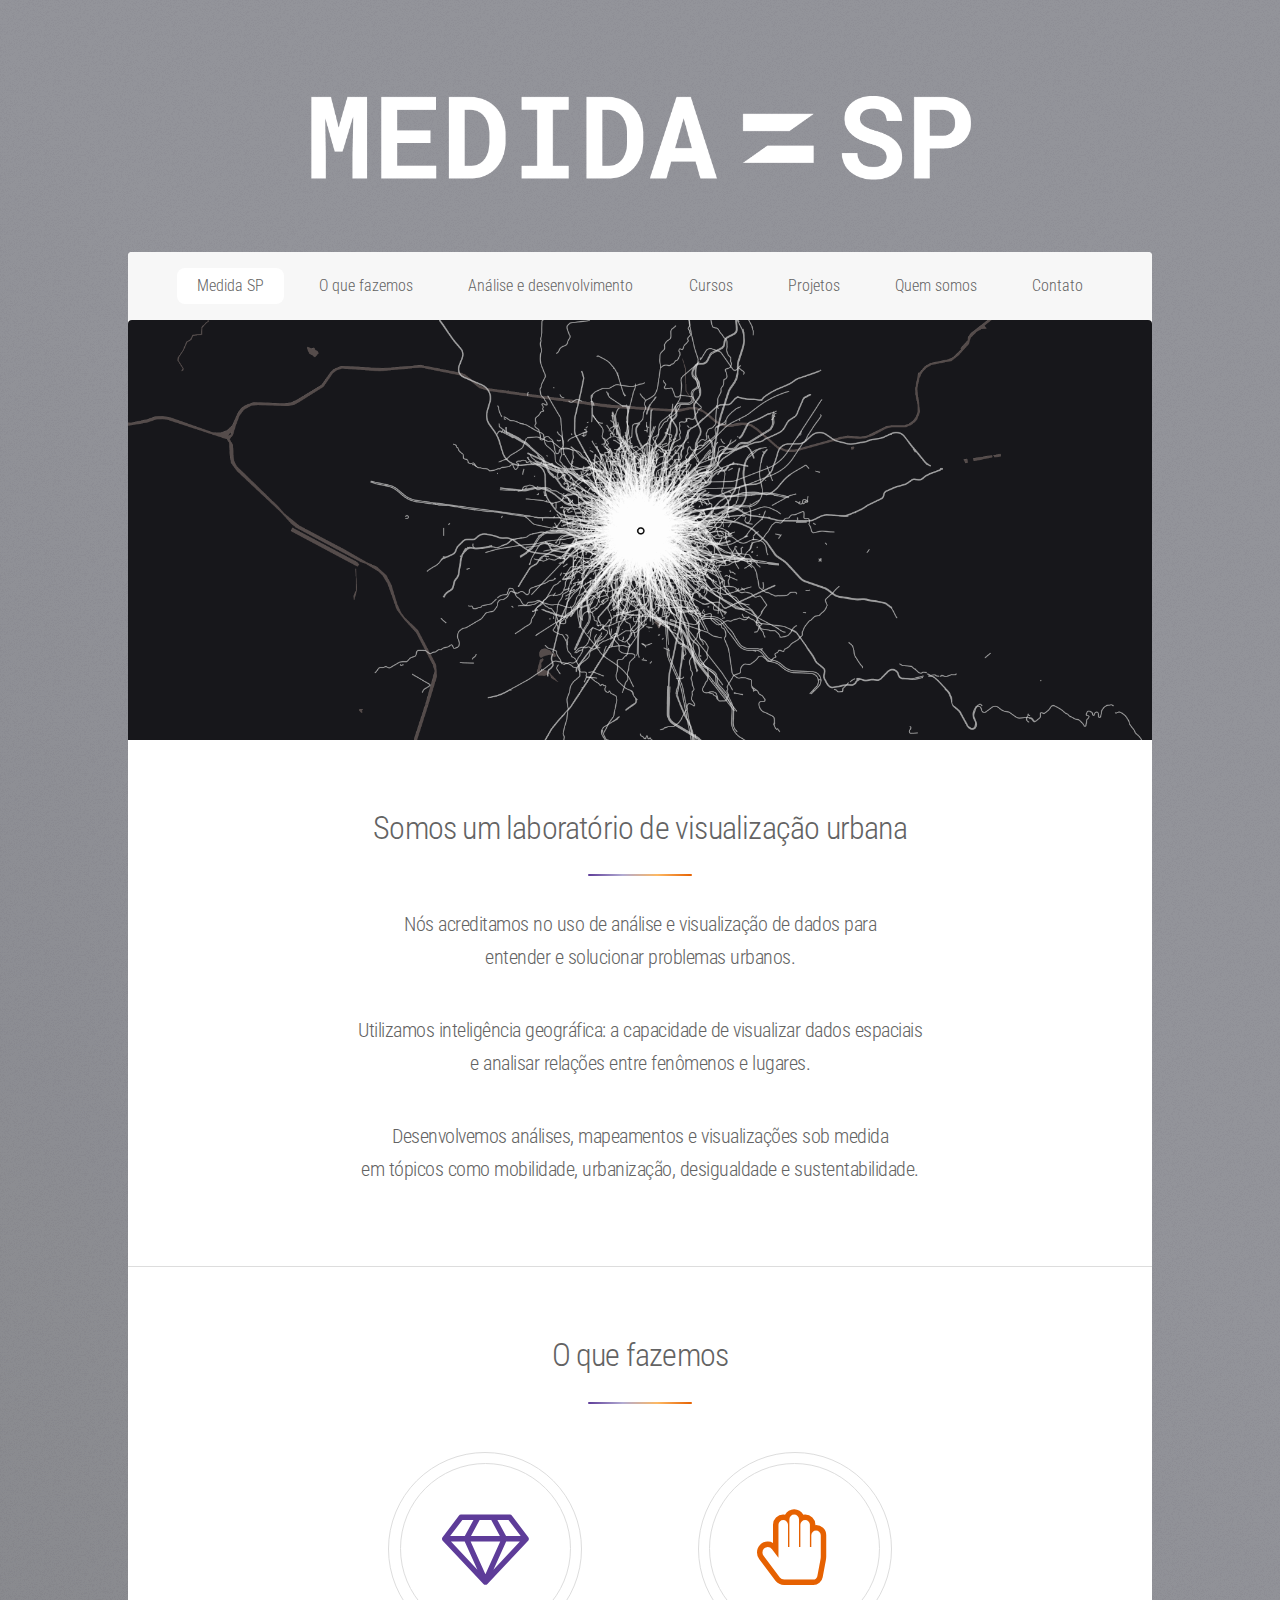
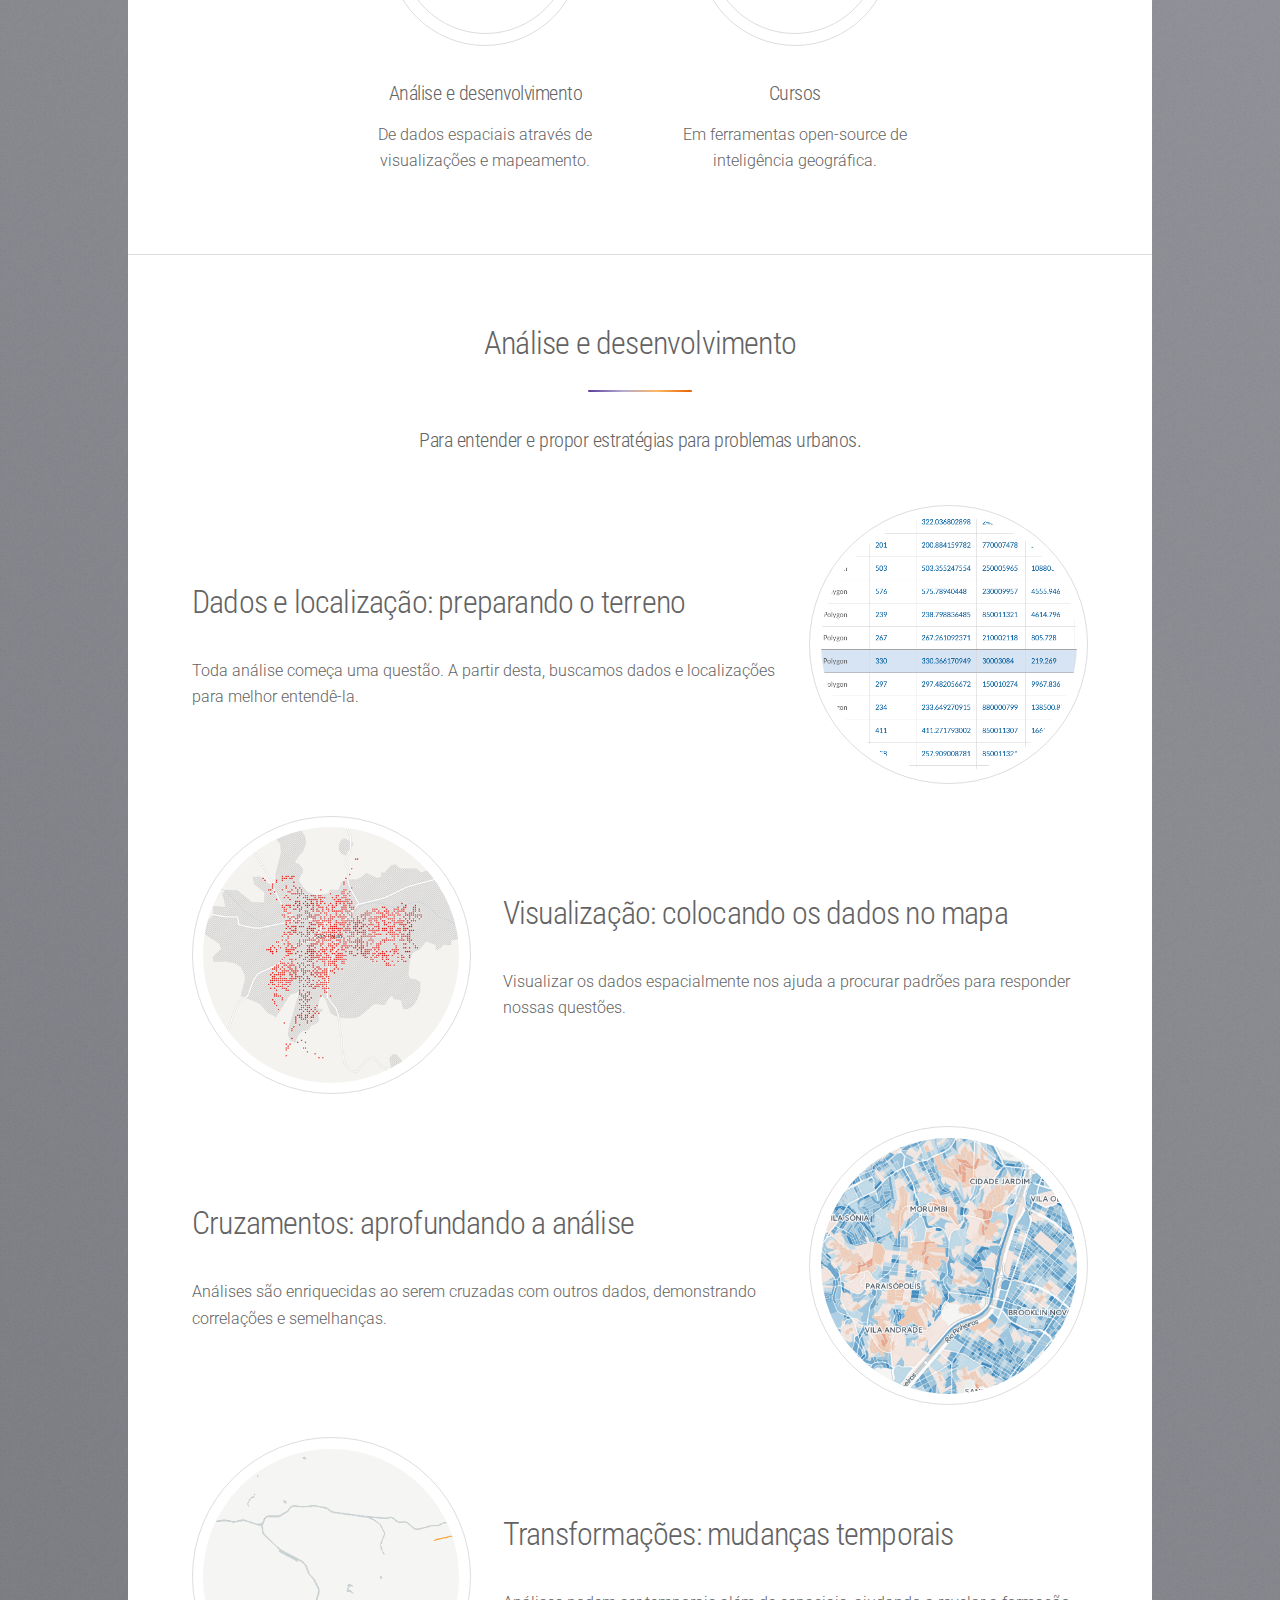
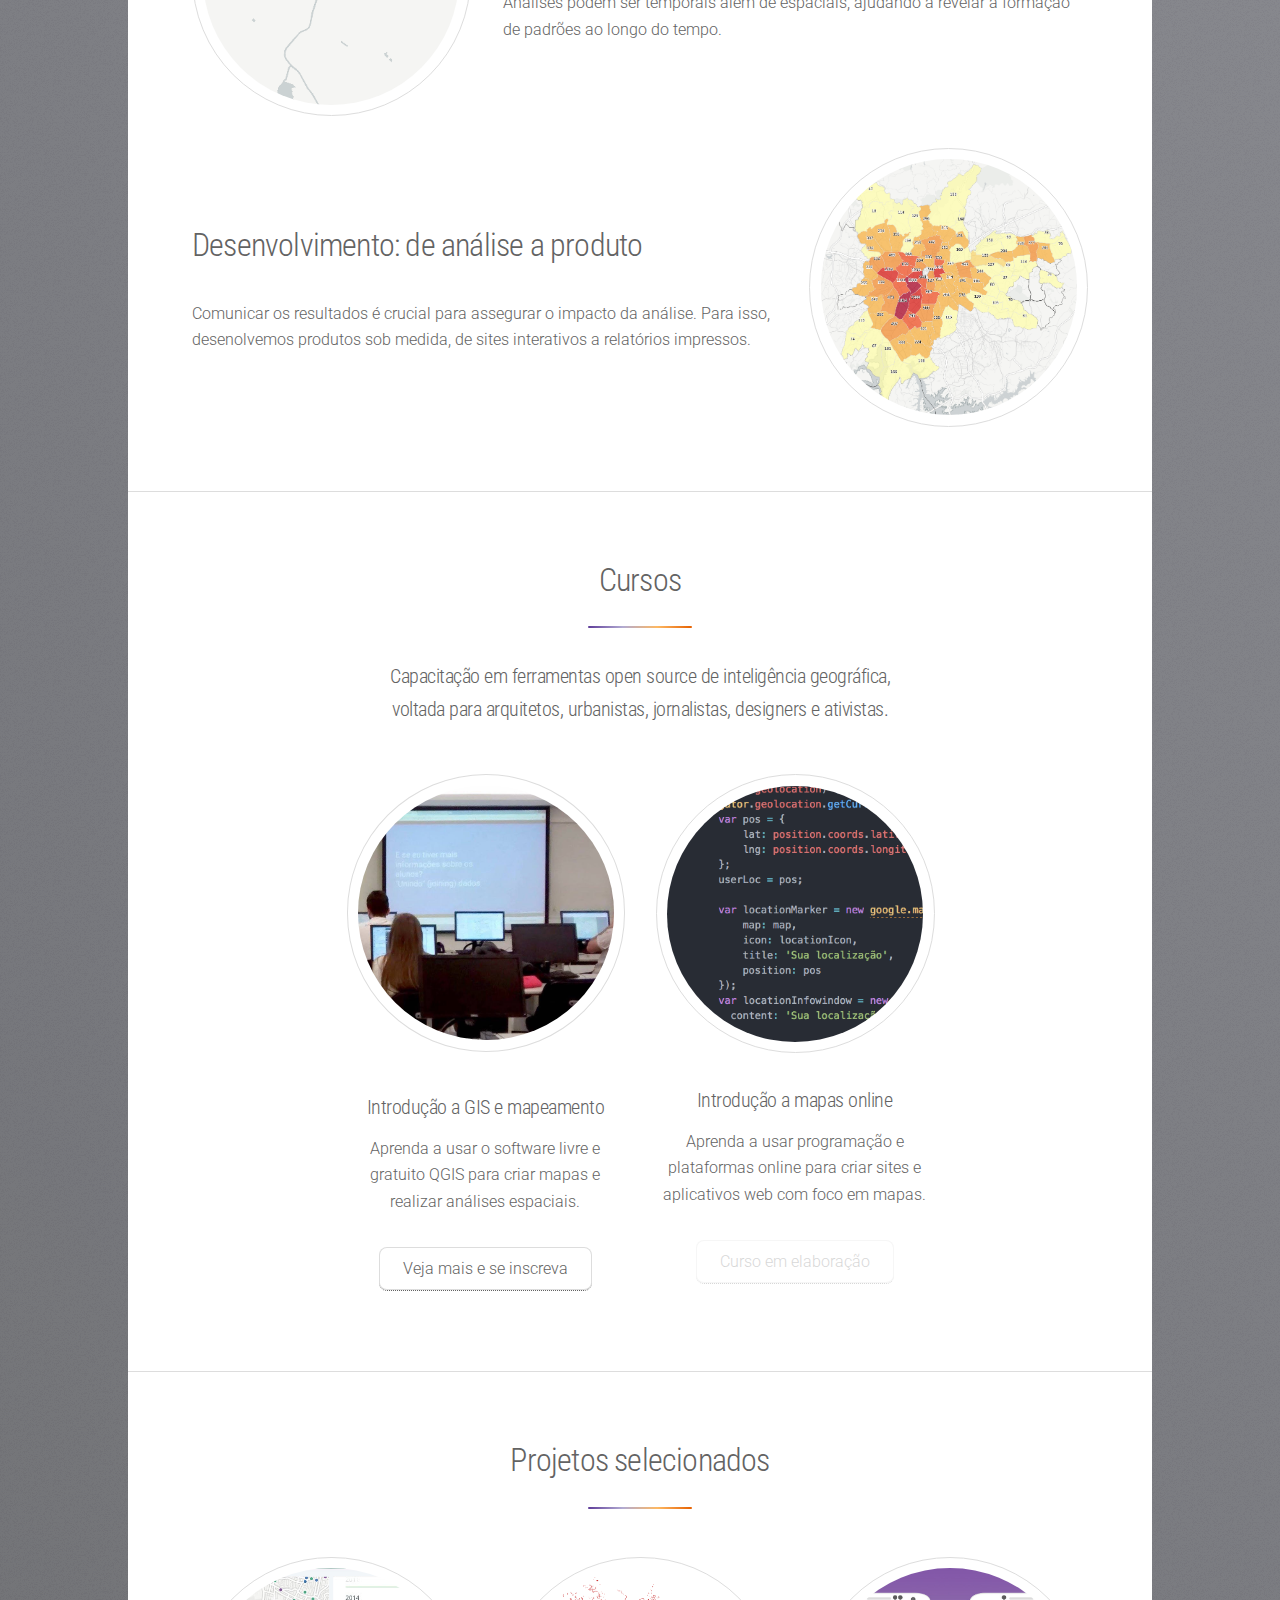
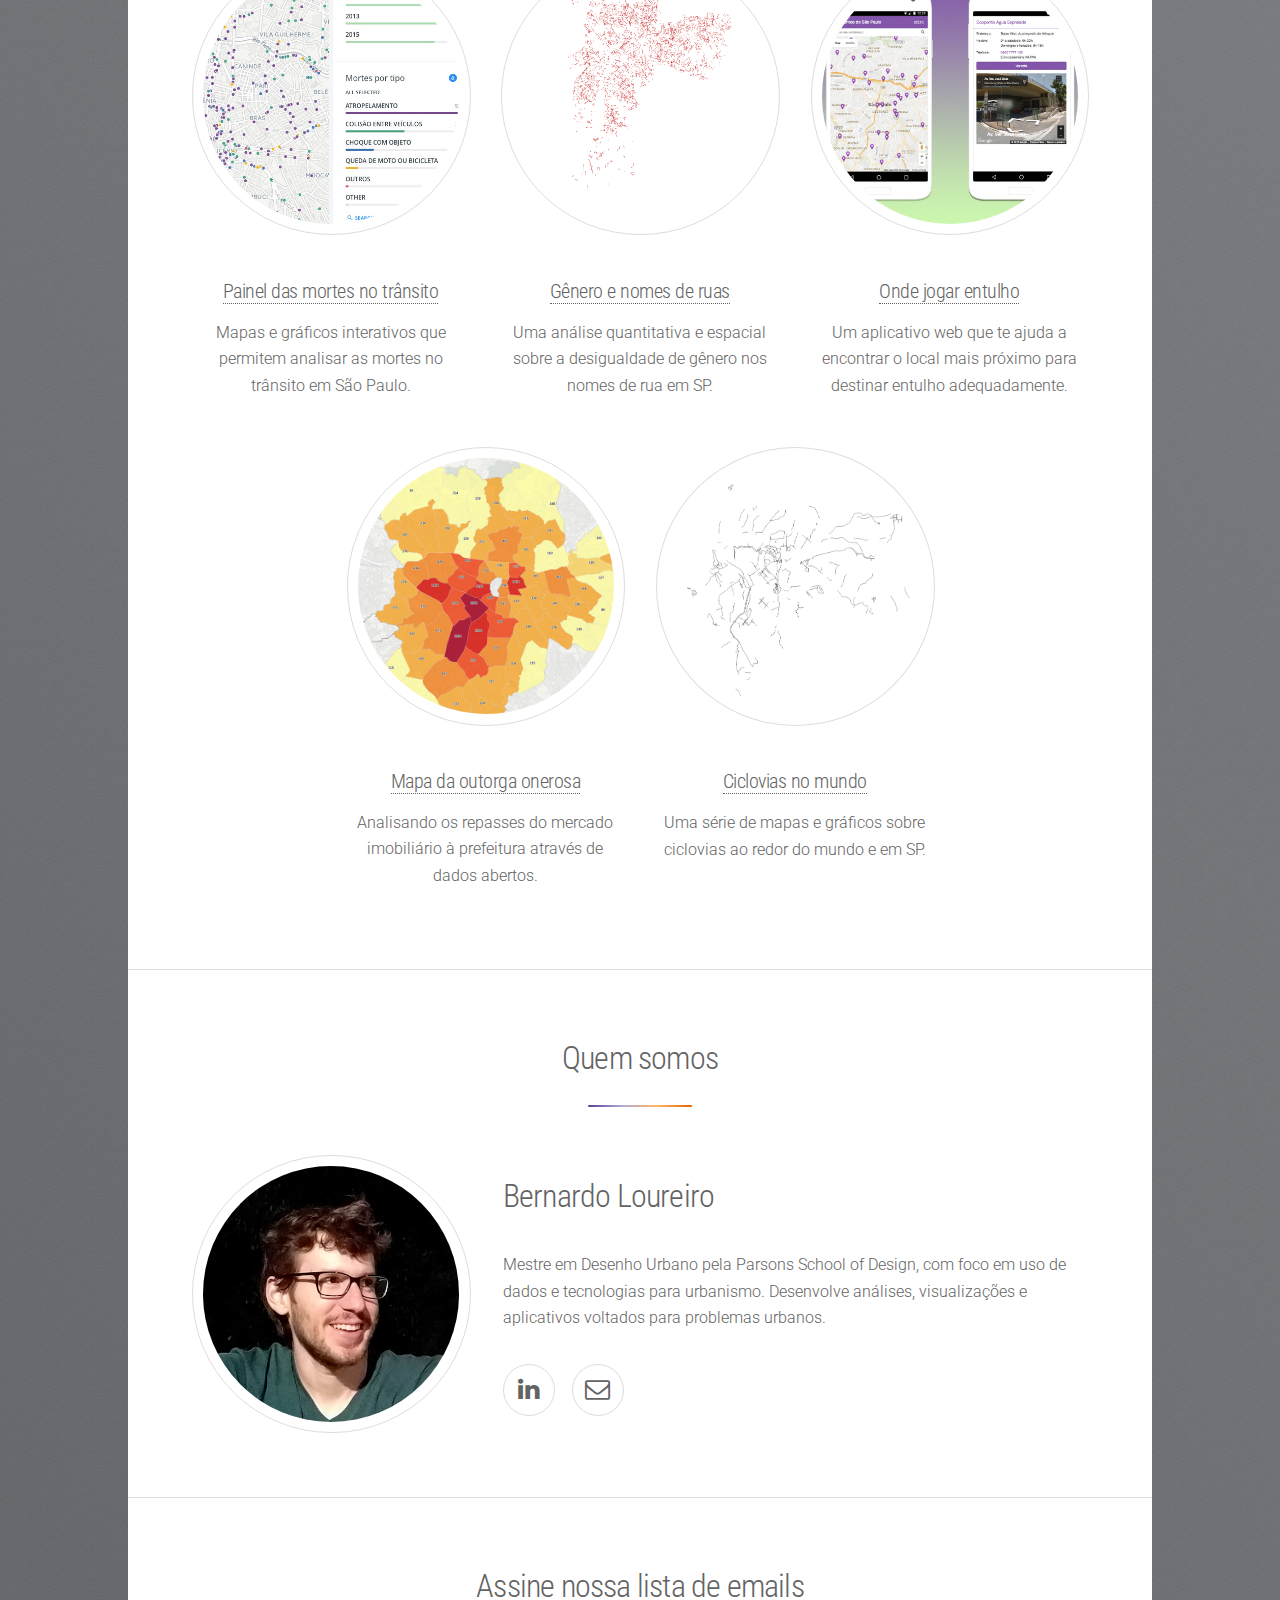
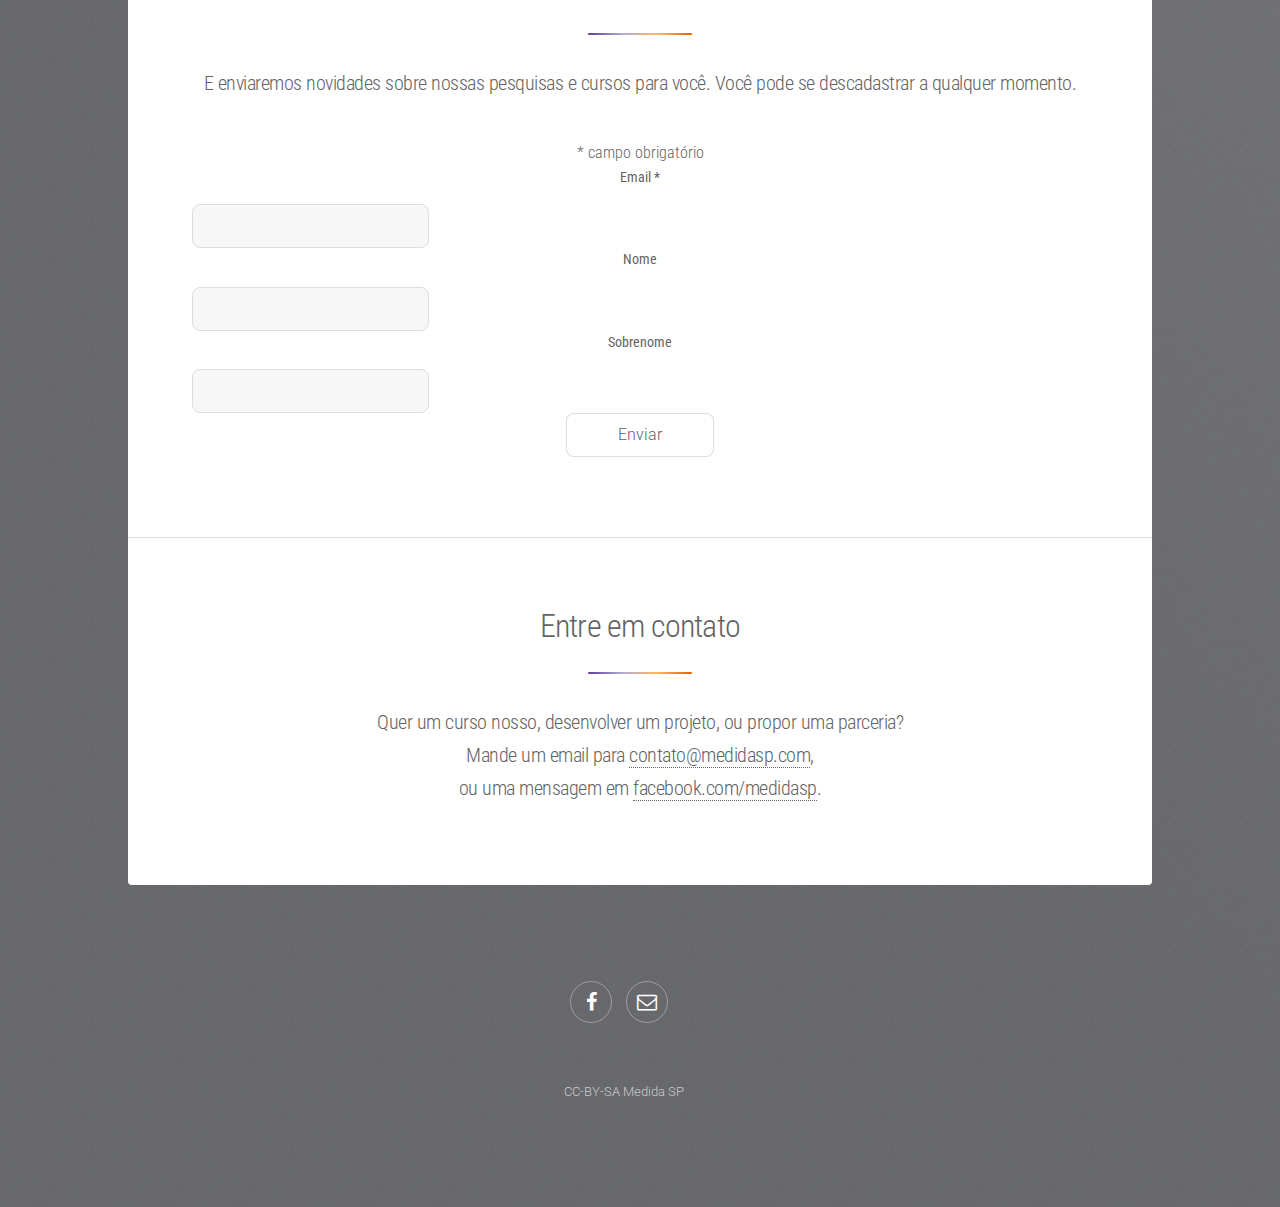
==== commit a45e1b49: "Add newsletter signup form" ====
--- a/index.html
+++ b/index.html
@@ -209,9 +209,9 @@
 										</li>
 										<li>
 											<div class="spotlight dir-column">
-												<a href="https://ondejogarentulho.com/" class="image-link"><span class="image"><img src="images/mapa-ecopontos-01-sq.jpg" alt="" /></span></a>
-											</div>
-											<h3><a href="https://ondejogarentulho.com/">Onde jogar entulho</a></h3>
+												<a href="/projetos/mapa-ecopontos/index.html" class="image-link"><span class="image"><img src="images/mapa-ecopontos-01-sq.jpg" alt="" /></span></a>
+											</div>
+											<h3><a href="/projetos/mapa-ecopontos/index.html">Onde jogar entulho</a></h3>
 											<p>Um aplicativo web que te ajuda a encontrar o local mais próximo para destinar entulho adequadamente.</p>
 										</li>
 
@@ -259,6 +259,43 @@
 
 		</section>
 
+						<section id="lista" class="main special">
+							<header class="major condensed special">
+								<h2>Assine nossa lista de emails</h2>
+								<p>E enviaremos novidades sobre nossas pesquisas e cursos para você. Você pode se descadastrar a qualquer momento.</p>
+								<!-- Begin MailChimp Signup Form -->
+								<link href="https://cdn-images.mailchimp.com/embedcode/classic-10_7.css" rel="stylesheet" type="text/css">
+								<div id="mc_embed_signup">
+								<form action="https://medidasp.us16.list-manage.com/subscribe/post?u=e96ce287c2101eb4b13b8a291&amp;id=553edc53de" method="post" id="mc-embedded-subscribe-form" name="mc-embedded-subscribe-form" class="validate" target="_blank" novalidate>
+								    <div id="mc_embed_signup_scroll">
+								<div class="indicates-required"><span class="asterisk">*</span> campo obrigatório</div>
+								<div class="mc-field-group">
+									<label for="mce-EMAIL">Email  <span class="asterisk">*</span>
+								</label>
+									<input type="email" value="" name="EMAIL" class="required email" id="mce-EMAIL">
+								</div>
+								<div class="mc-field-group">
+									<label for="mce-FNAME">Nome </label>
+									<input type="text" value="" name="FNAME" class="" id="mce-FNAME">
+								</div>
+								<div class="mc-field-group">
+									<label for="mce-LNAME">Sobrenome </label>
+									<input type="text" value="" name="LNAME" class="" id="mce-LNAME">
+								</div>
+									<div id="mce-responses" class="clear">
+										<div class="response" id="mce-error-response" style="display:none"></div>
+										<div class="response" id="mce-success-response" style="display:none"></div>
+									</div>    <!-- real people should not fill this in and expect good things - do not remove this or risk form bot signups-->
+								    <div style="position: absolute; left: -5000px;" aria-hidden="true"><input type="text" name="b_e96ce287c2101eb4b13b8a291_553edc53de" tabindex="-1" value=""></div>
+								    <div class="clear"><input type="submit" value="Enviar" name="subscribe" id="mc-embedded-subscribe" class="button"></div>
+								    </div>
+								</form>
+</div>
+
+<!--End mc_embed_signup-->
+							</header>
+						</section>
+
 						<!-- Contato -->
 							<section id="contato" class="main special">
 								<header class="major condensed special">
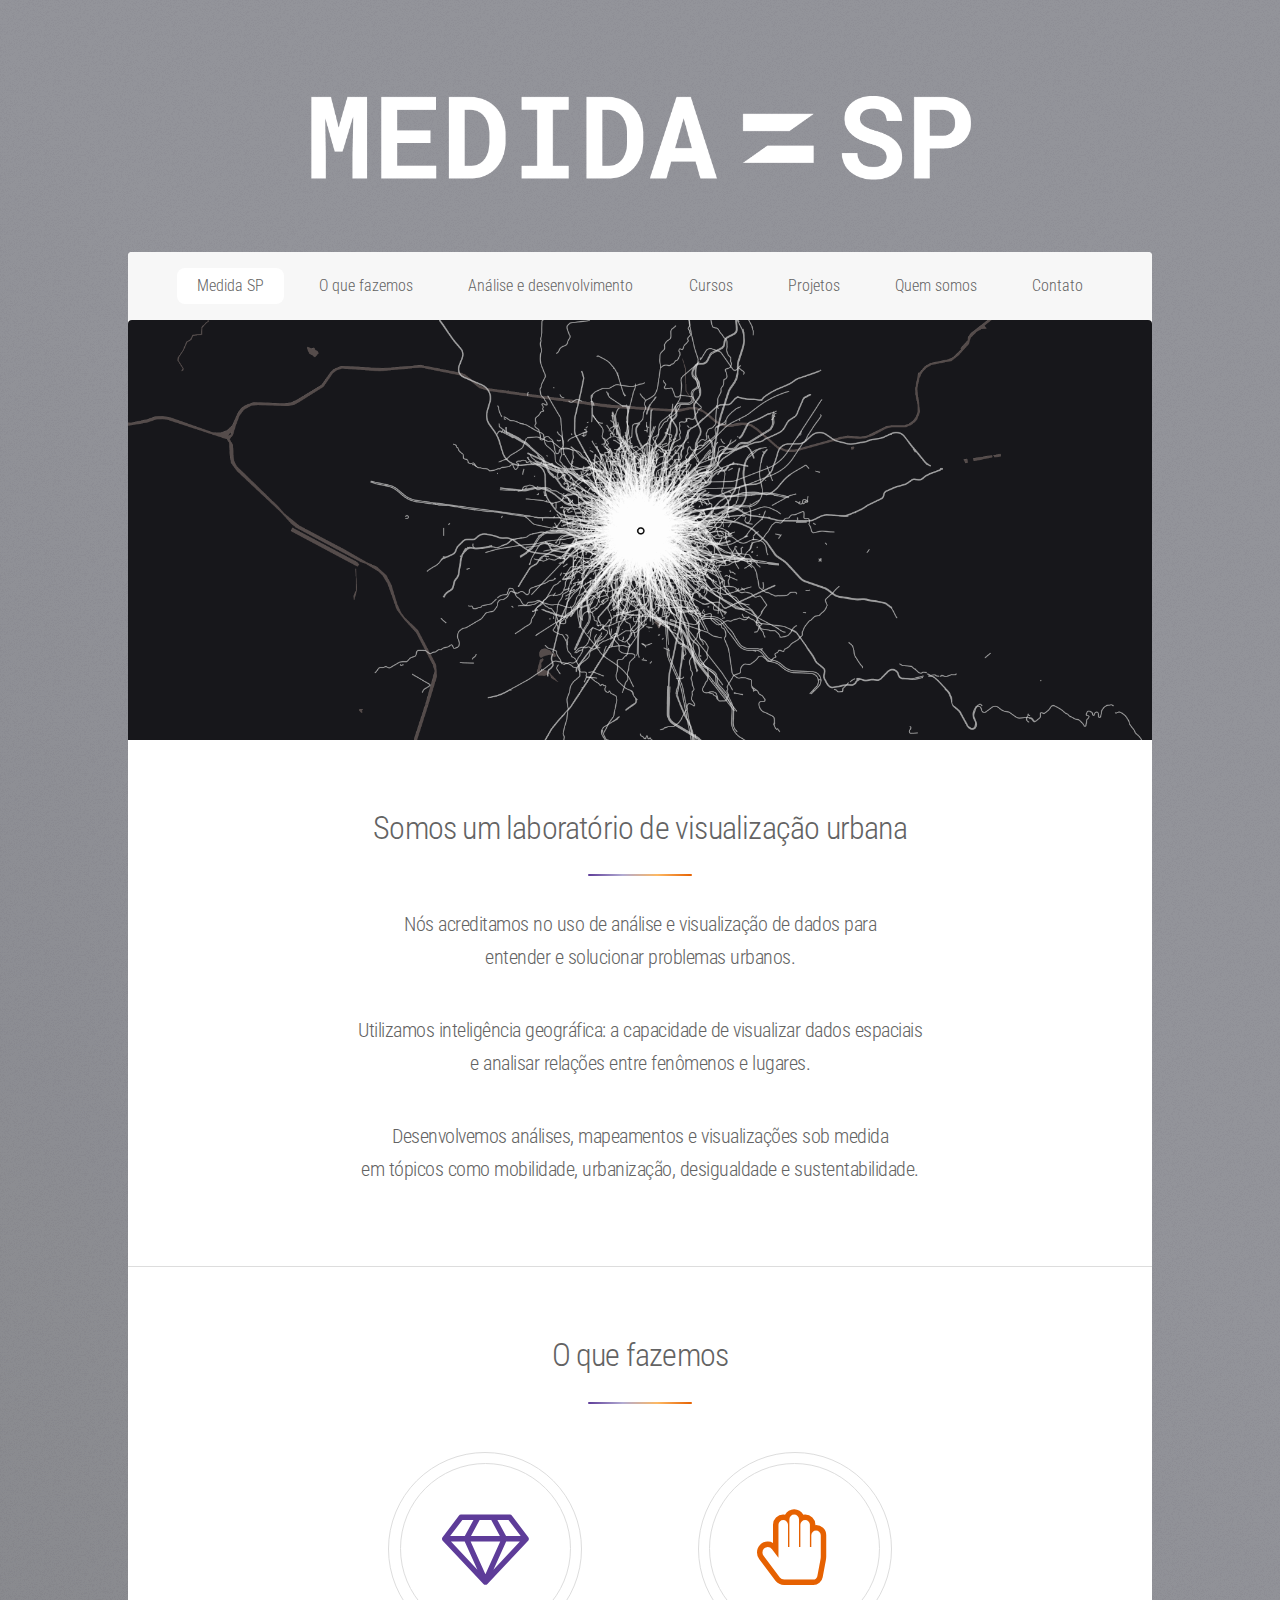
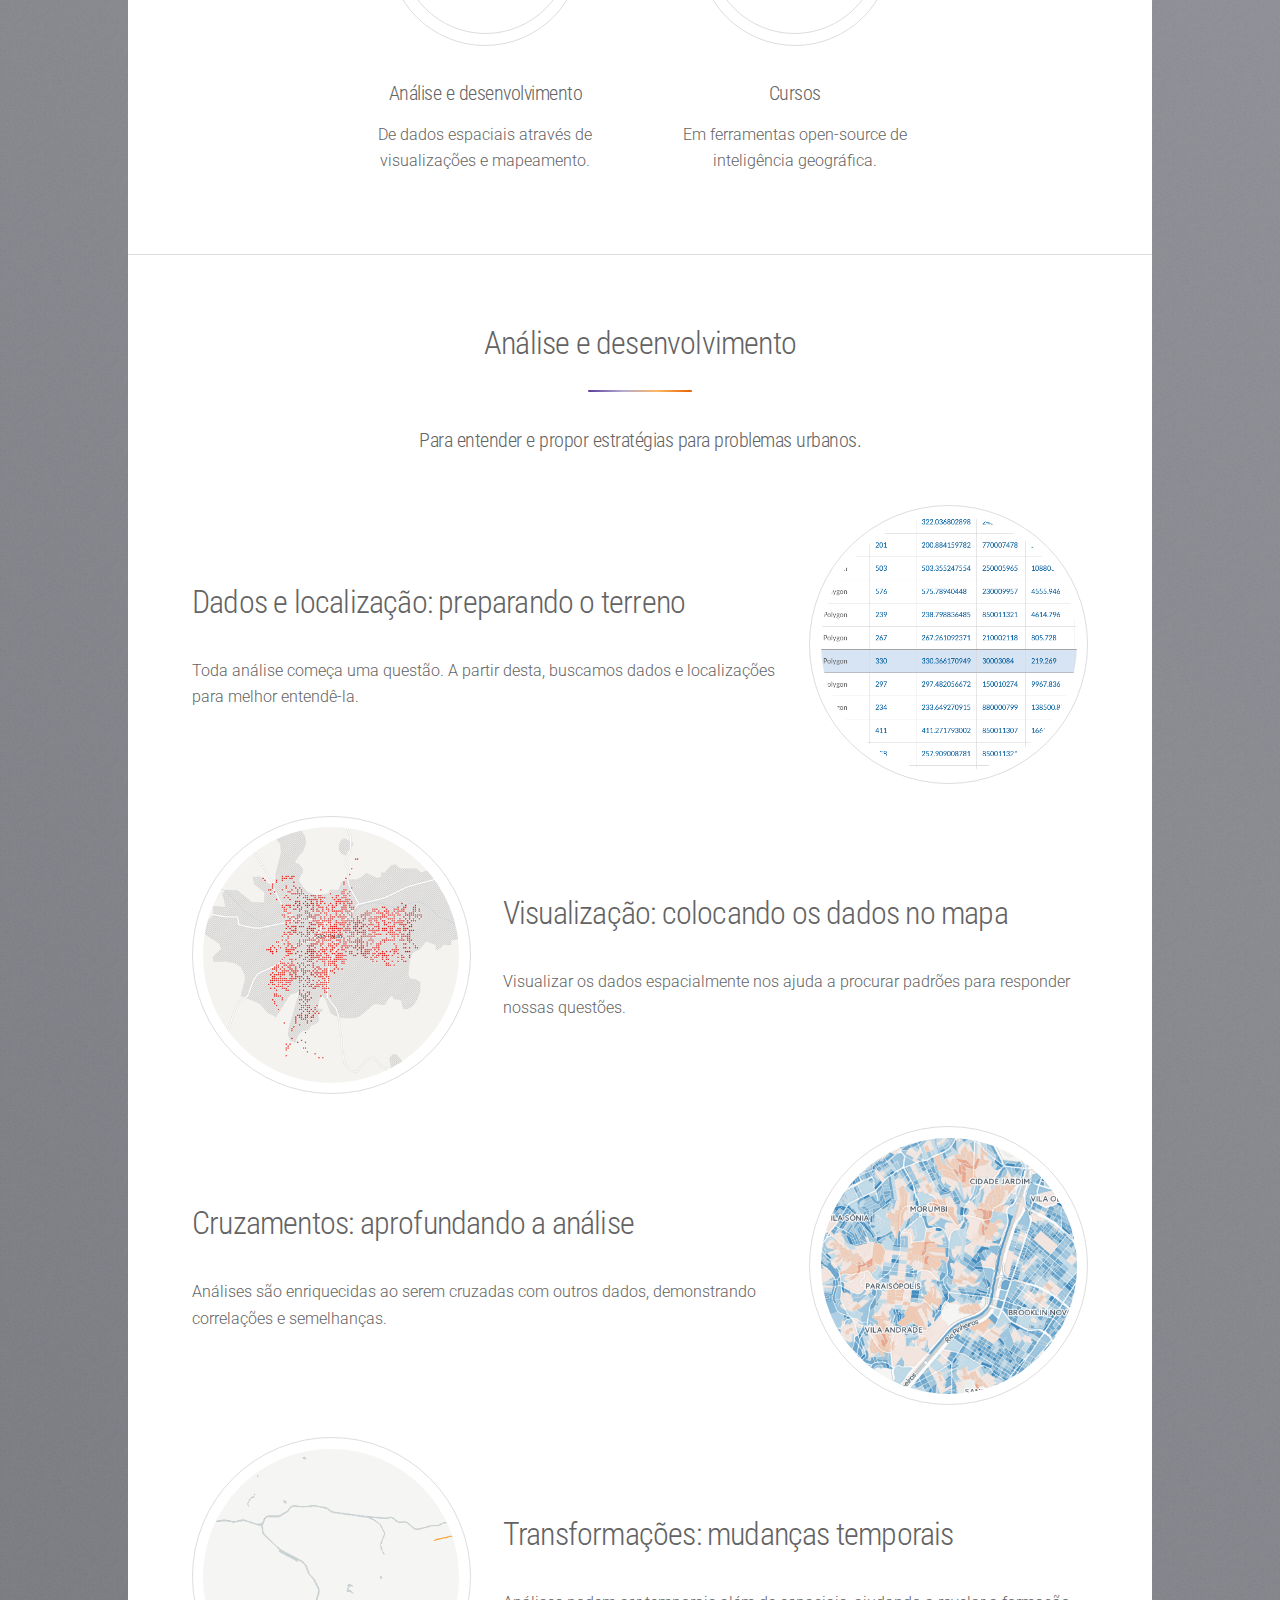
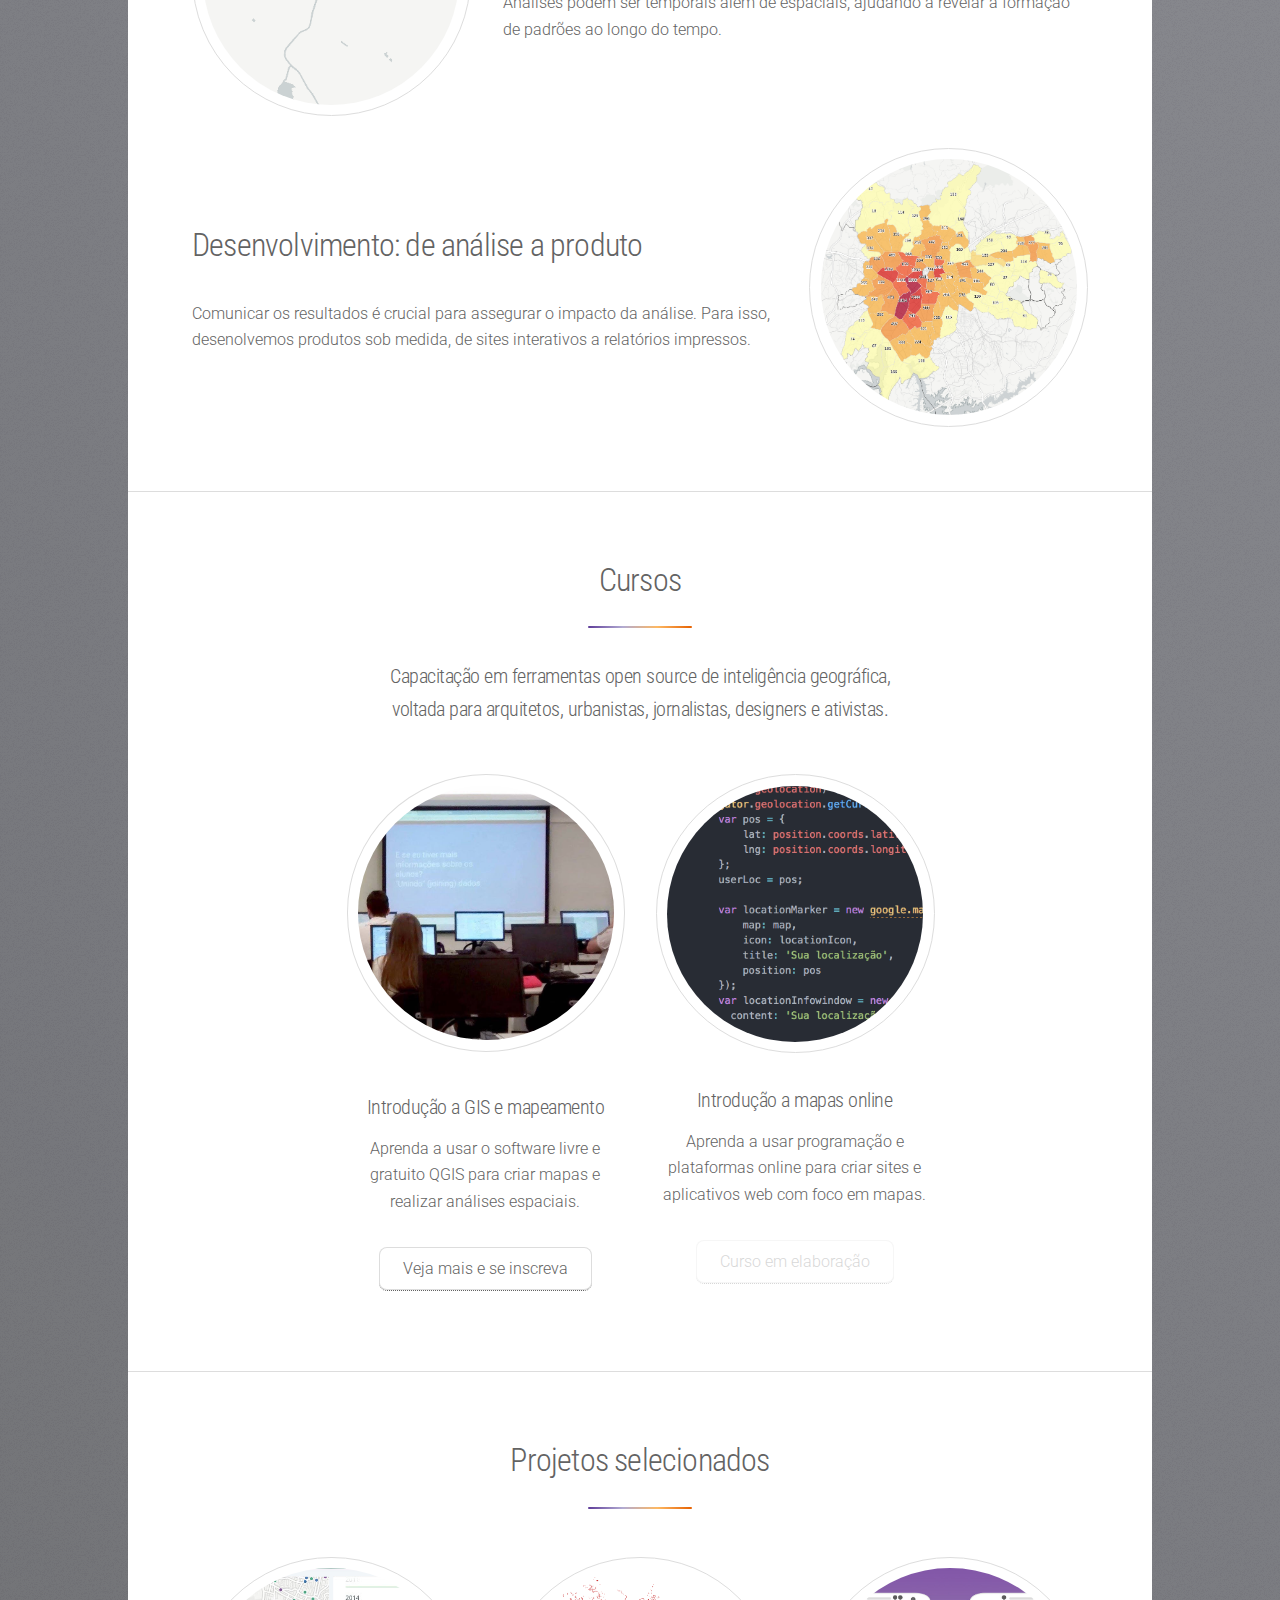
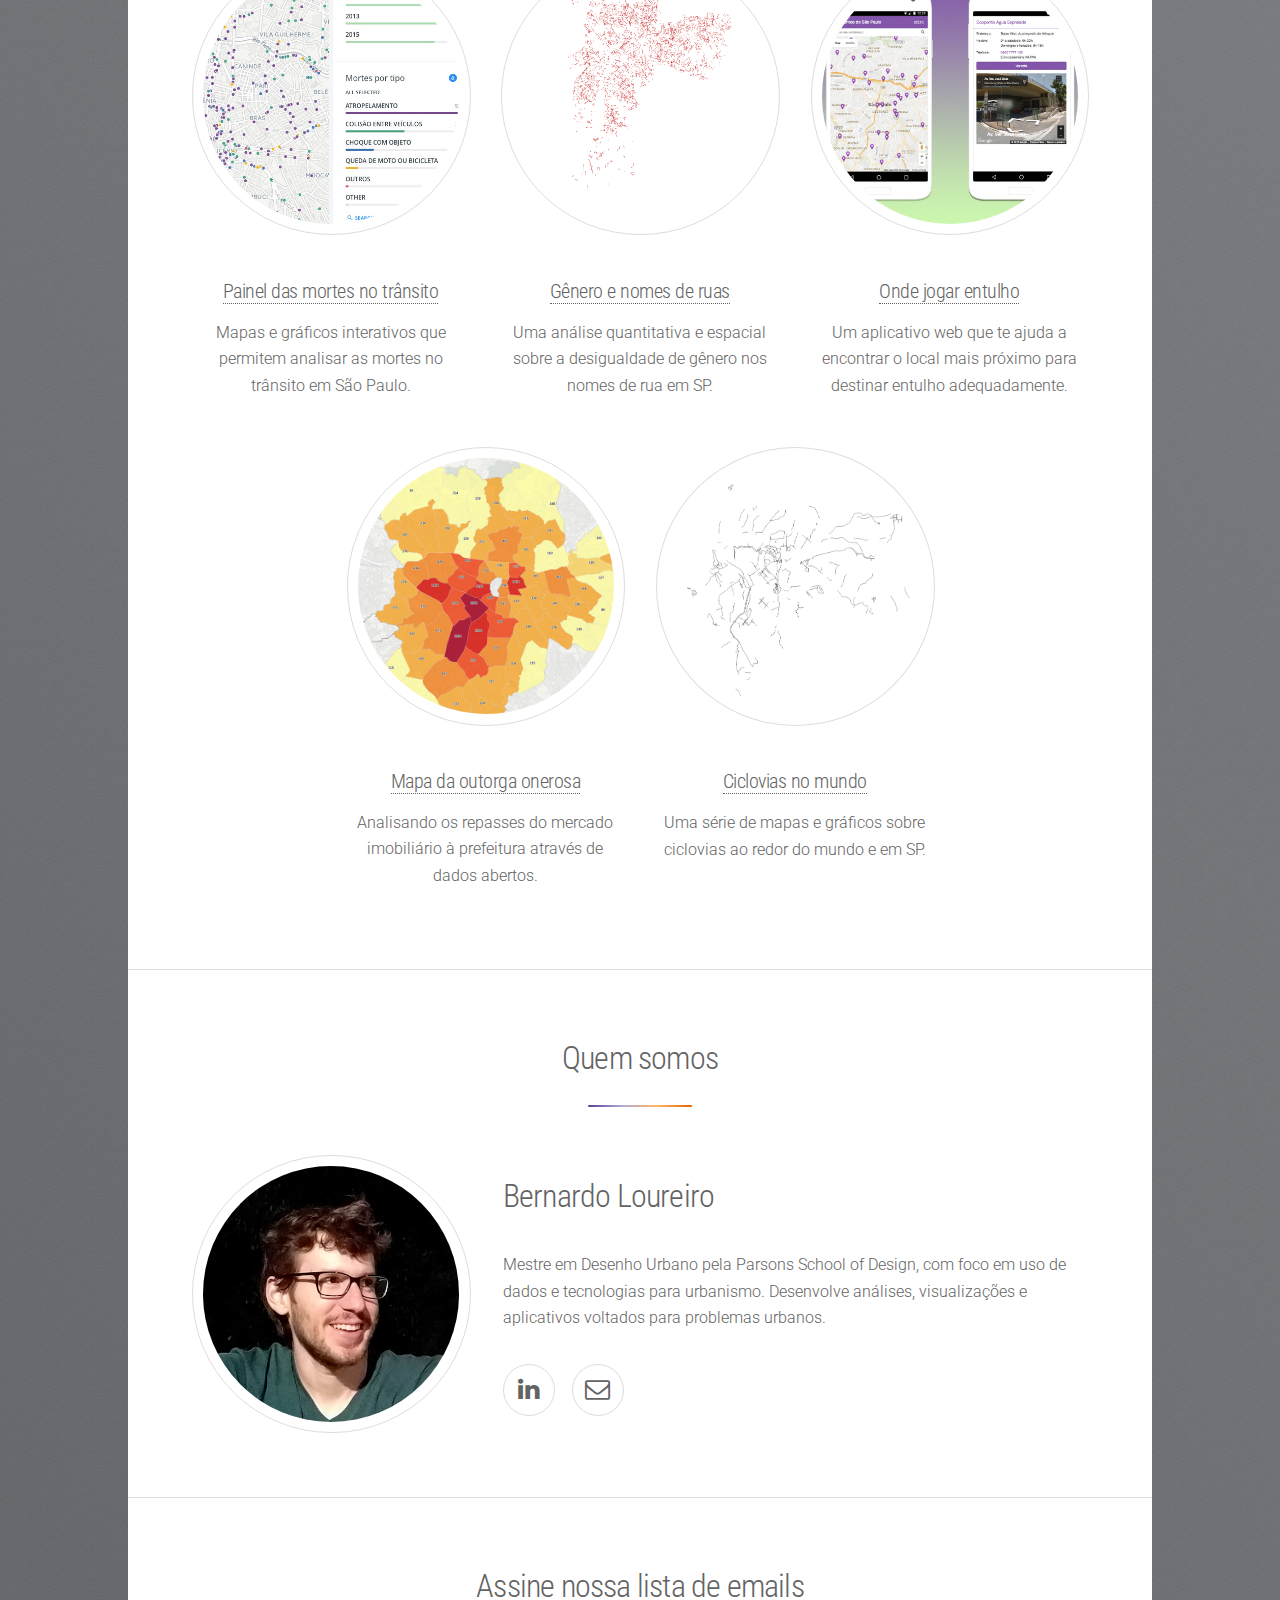
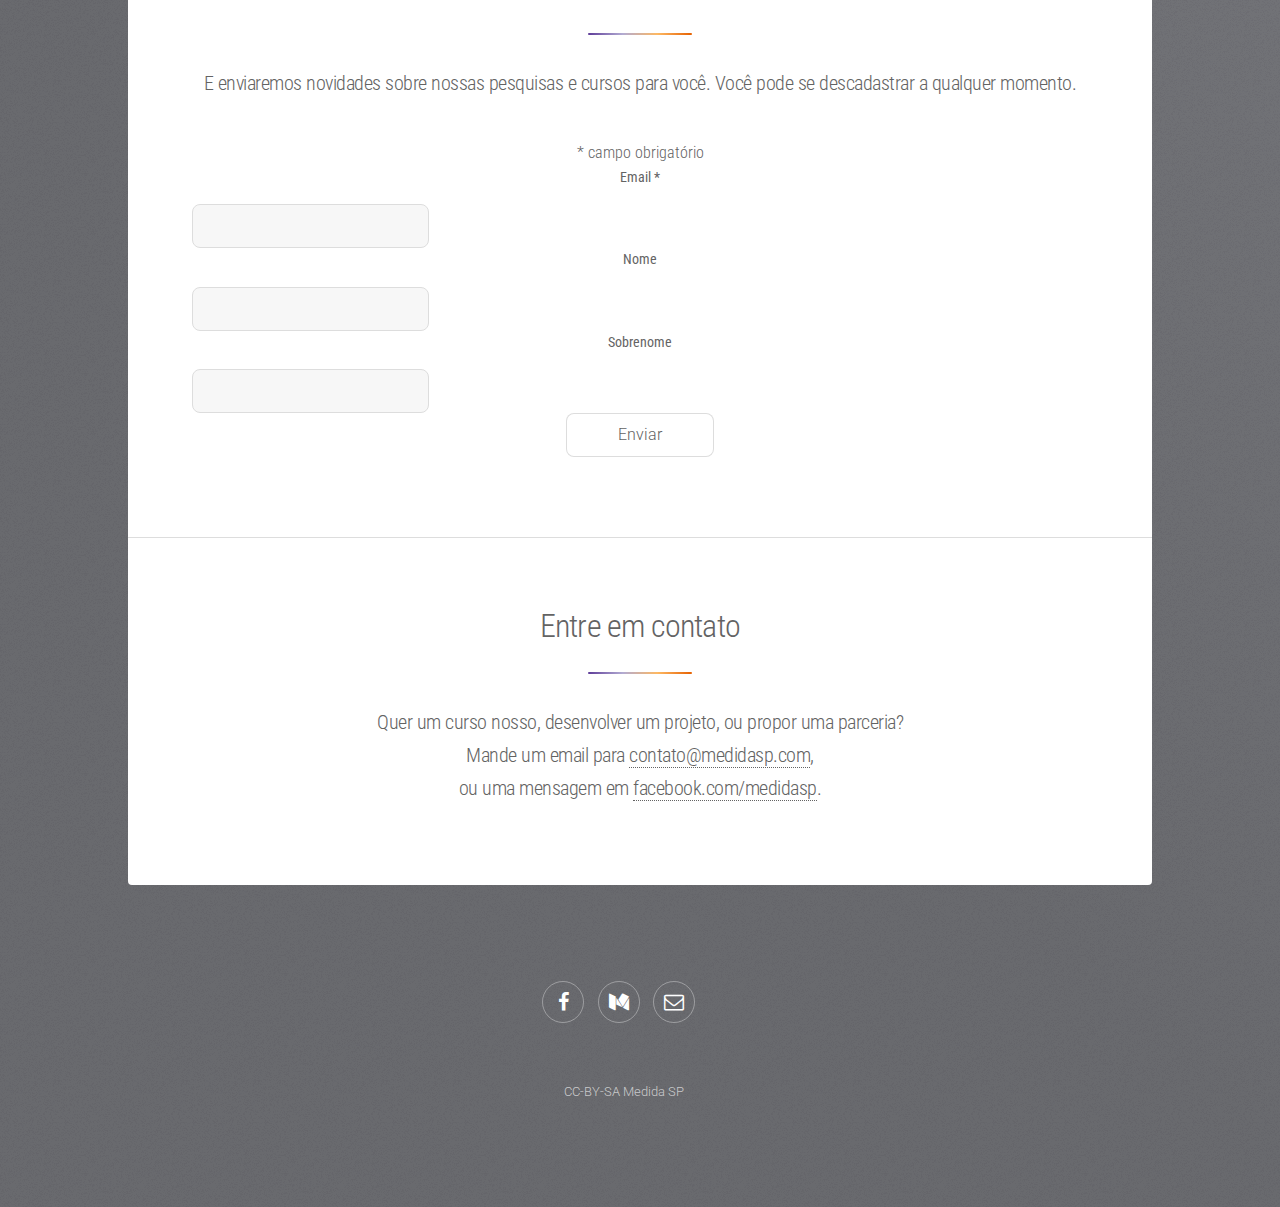
==== commit 76c0911c: "Medium link." ====
--- a/index.html
+++ b/index.html
@@ -312,6 +312,7 @@
 					<footer id="footer">
 						<p class="copyright">
 							<span class="icons-padding"><a href="https://www.facebook.com/medidasp" class="icon fa-facebook alt"><span class="label">Facebook</span></a></span>
+							<span class="icons-padding"><a href="https://medium.com/@medidasp/" class="icon fa-medium alt"><span class="label">Medium</span></a></span>
 							<span class="icons-padding"><a href="mailto:contato@medidasp.com?subject=Contato" class="icon fa-envelope-o alt"><span class="label">Email</span></a></span>
 						</p>
 						<p class="copyright">CC-BY-SA Medida SP</p>
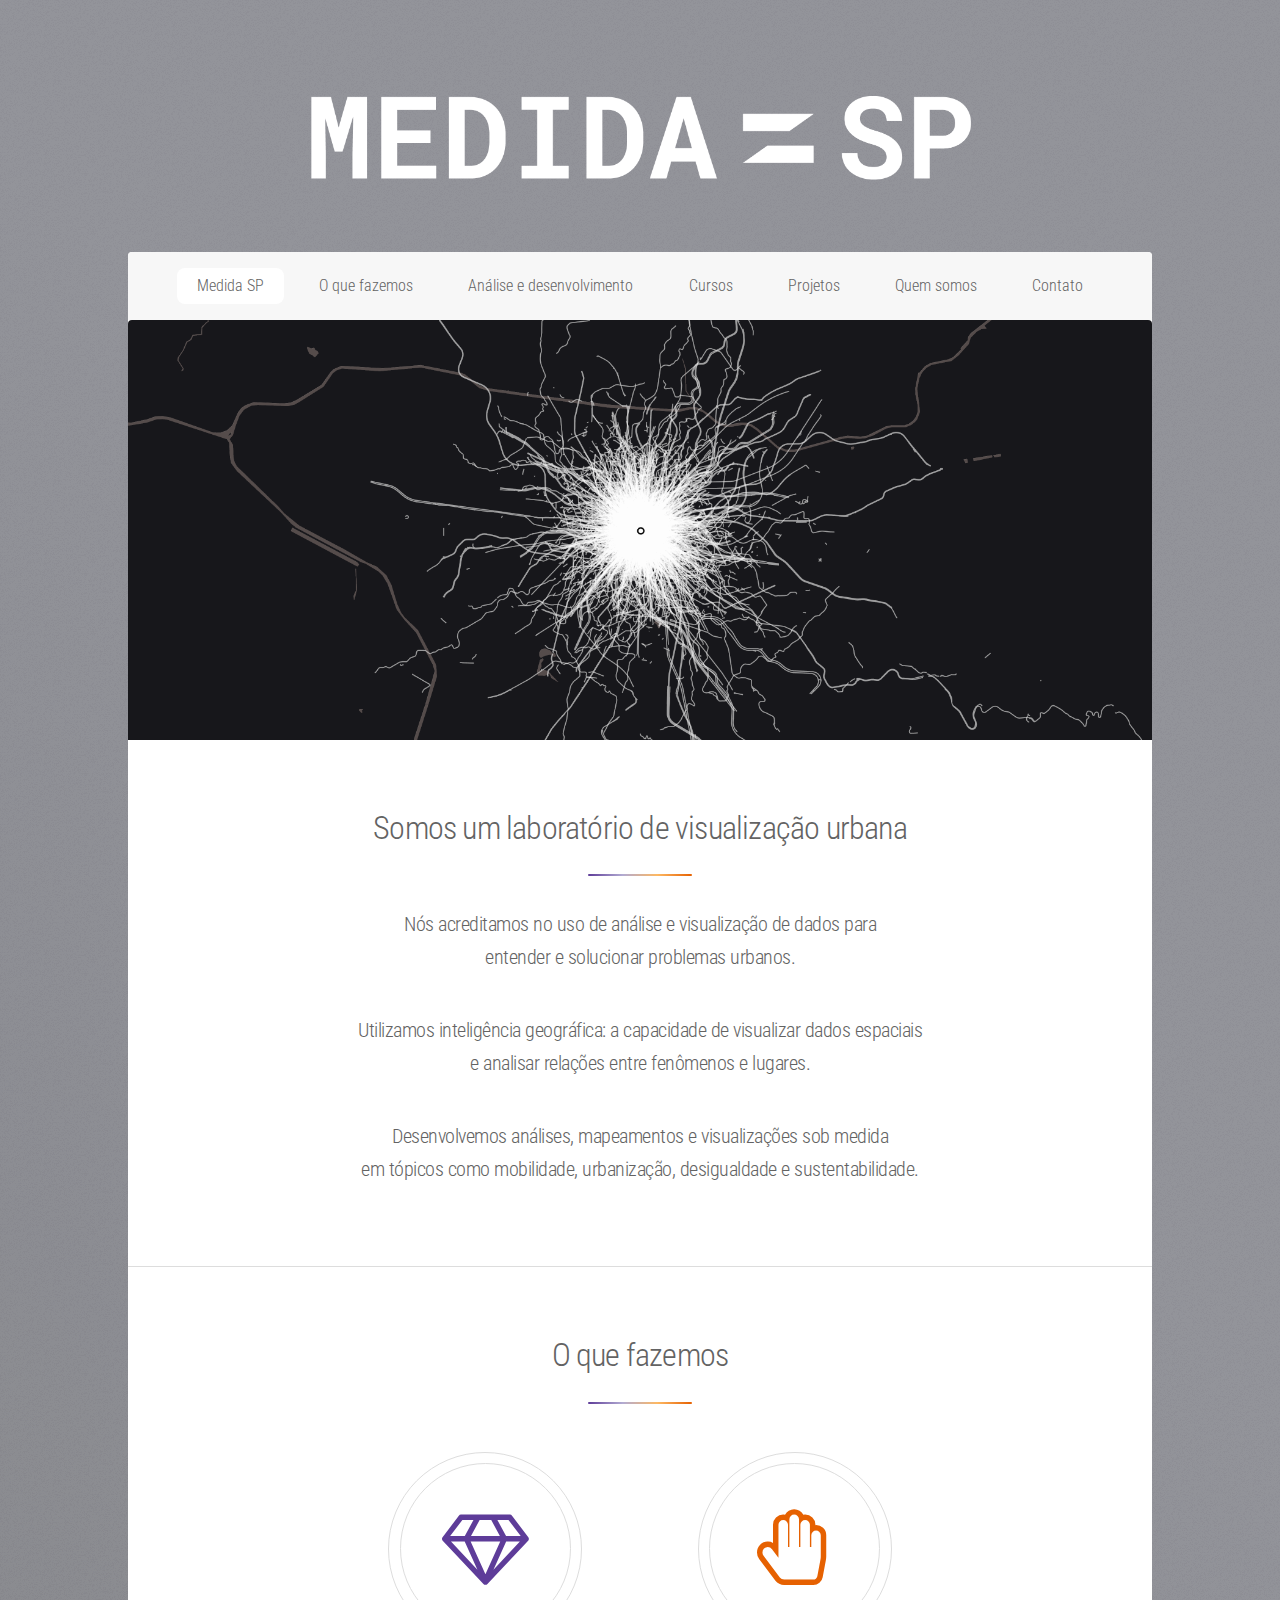
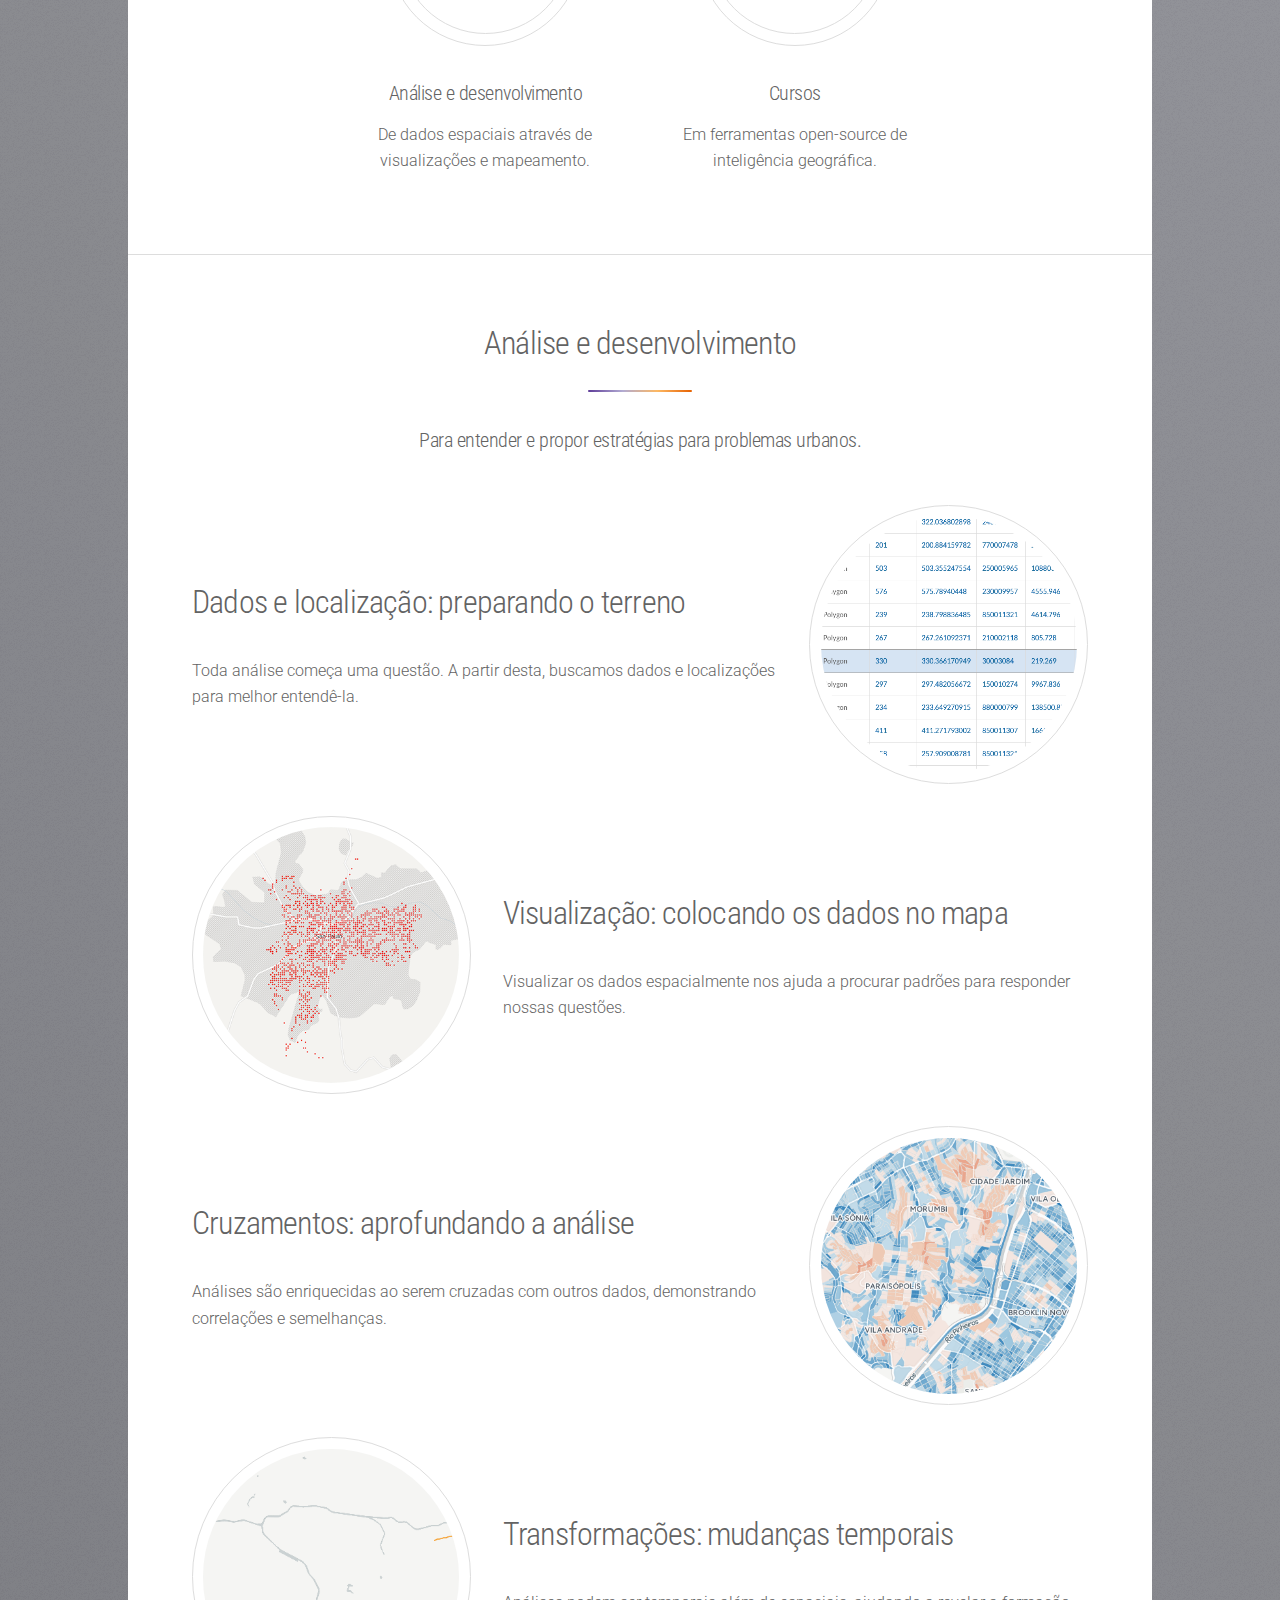
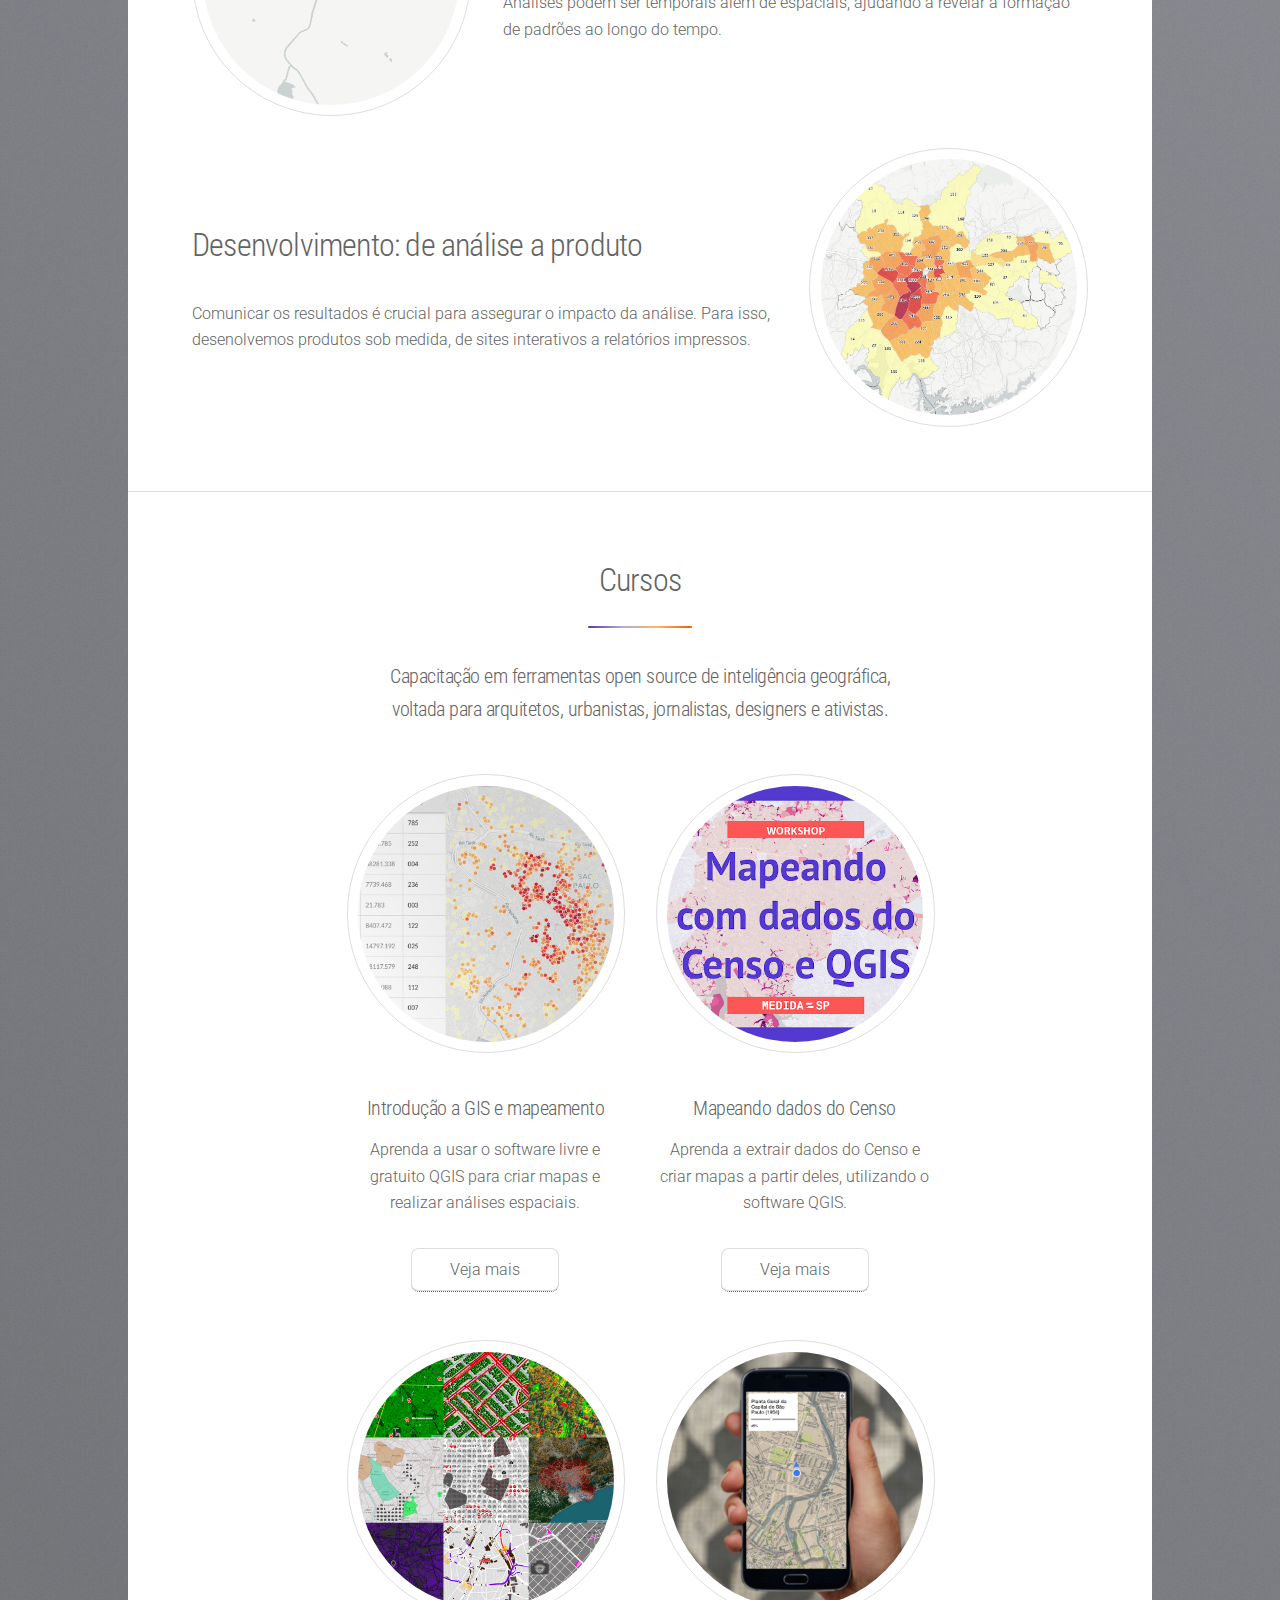
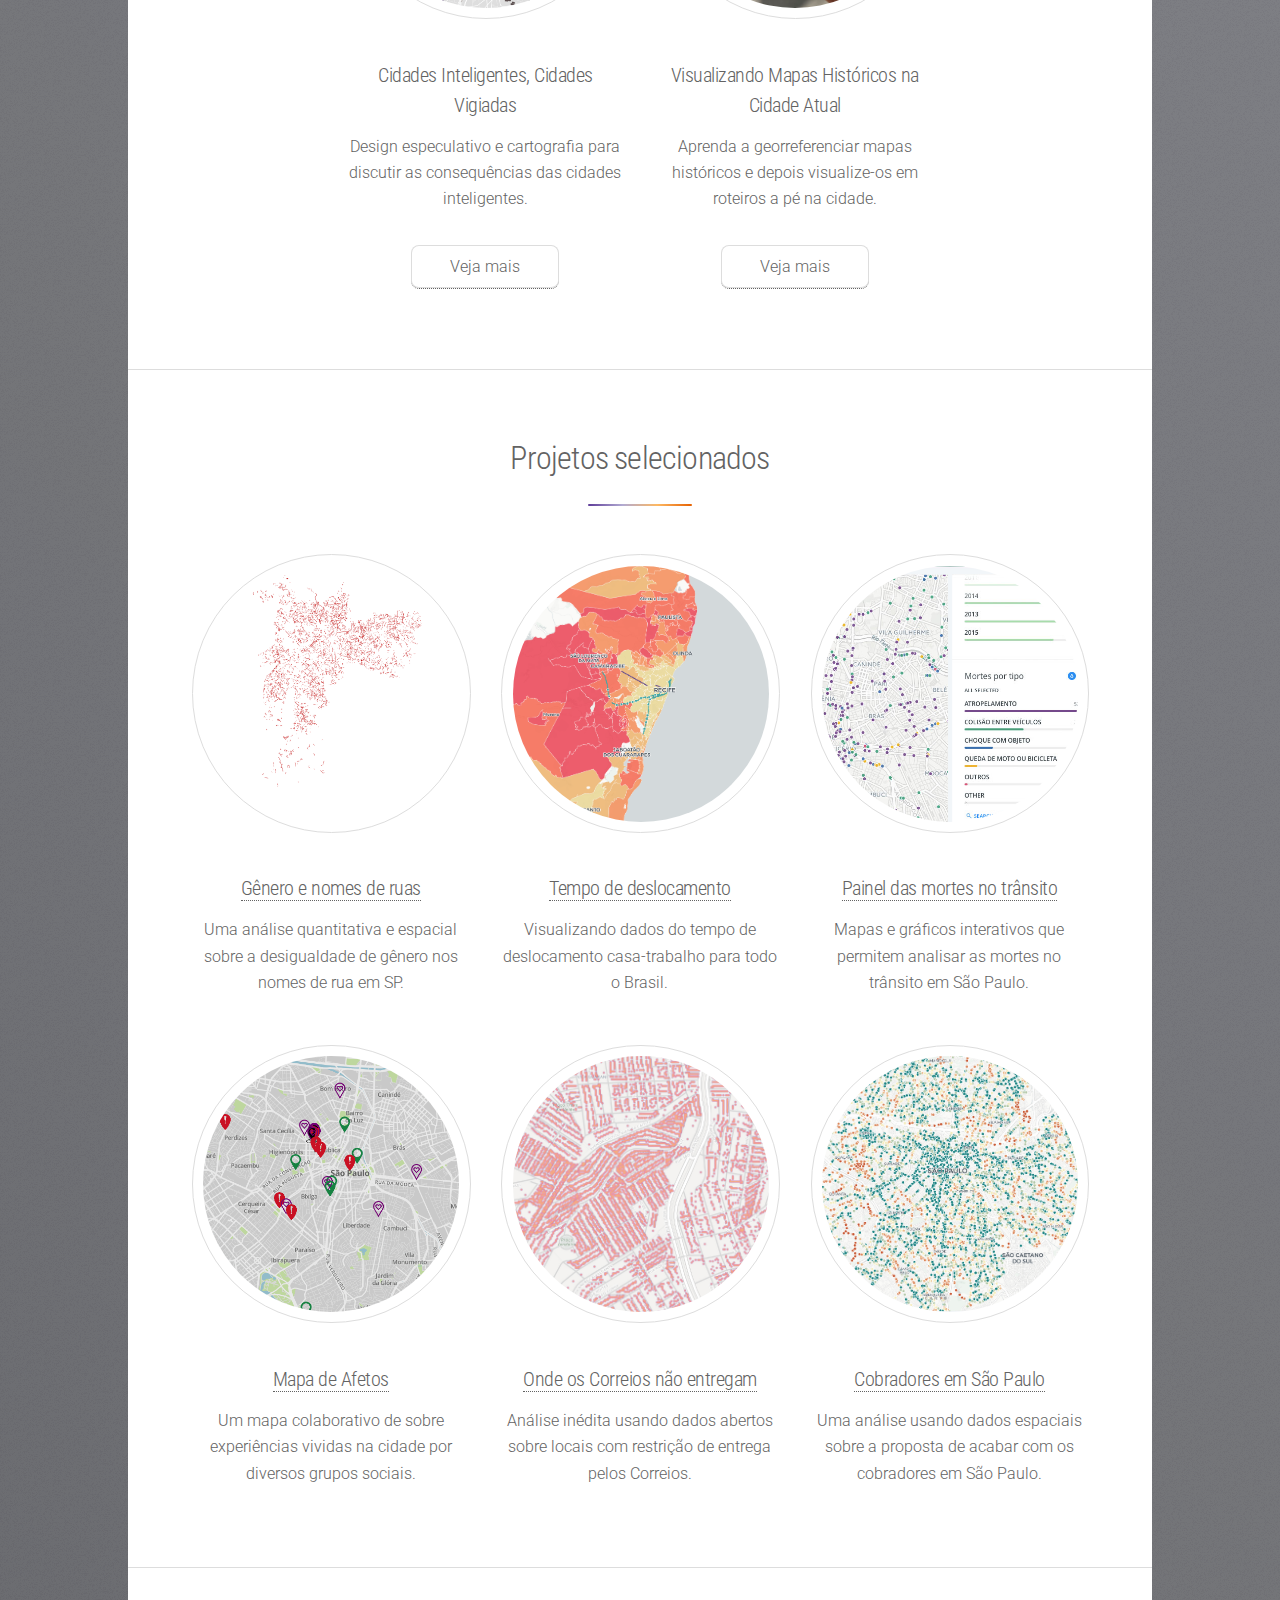
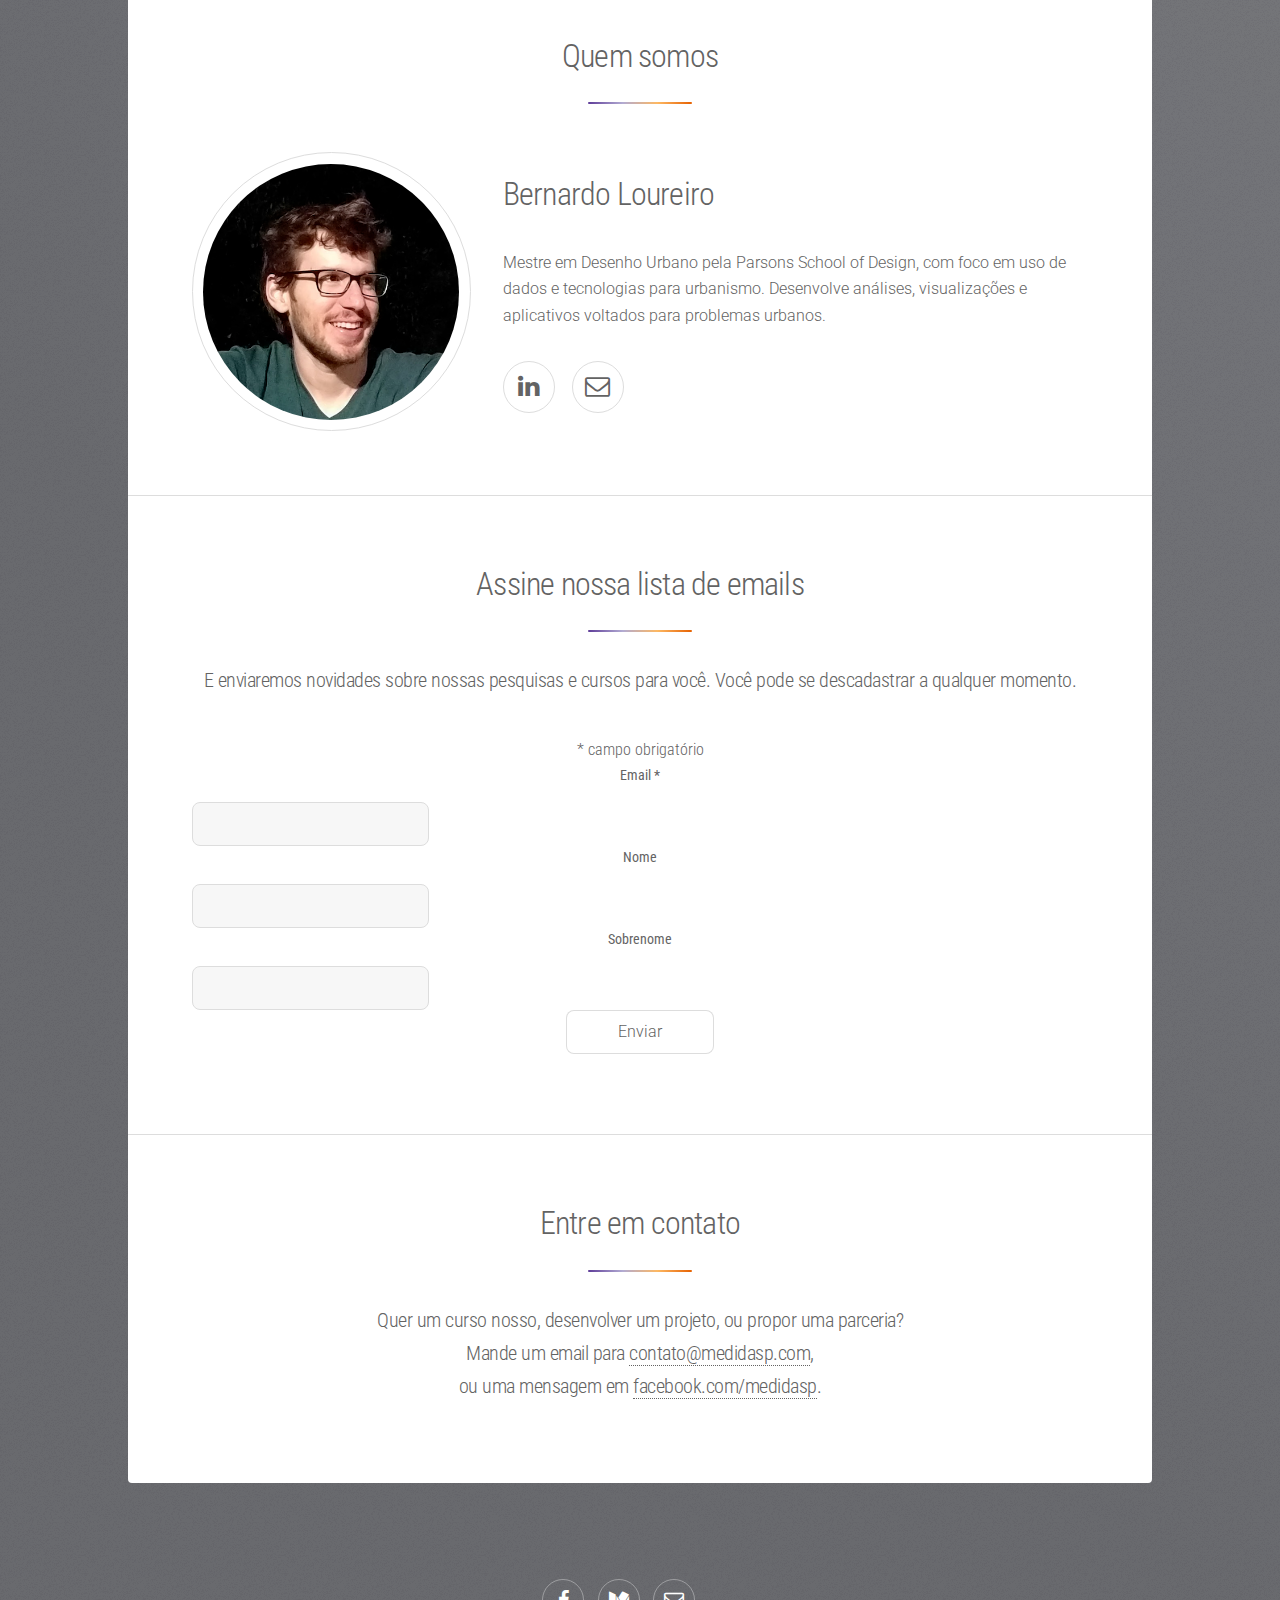
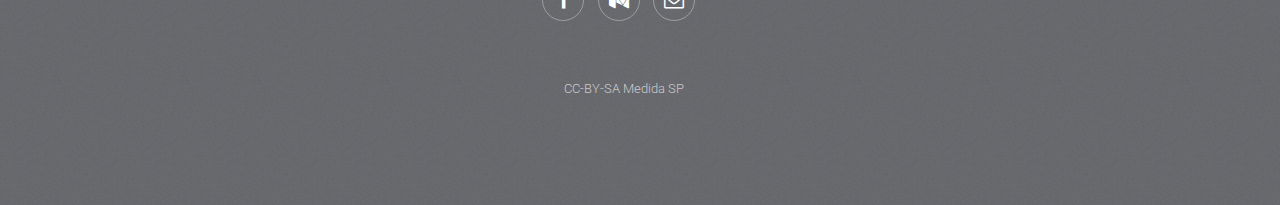
==== commit 5030cbf6: "Add classes, revise projects" ====
--- a/index.html
+++ b/index.html
@@ -73,12 +73,12 @@
 								<ul class="features">
 									<li>
 										<span class="icon major condensed style5 fa-diamond"></span>
-										<h3>Análise e desenvolvimento</h3>
+										<a href="#analise"><h3>Análise e desenvolvimento</h3></a>
 										<p>De dados espaciais através de visualizações e mapeamento.</p>
 									</li>
 									<li>
 										<span class="icon major condensed style1 fa-hand-paper-o"></span>
-										<h3>Cursos</h3>
+										<a href="#cursos"><h3>Cursos</h3></a>
 										<p>Em ferramentas open-source de inteligência geográfica.</p>
 									</li>
 								</ul>
@@ -168,20 +168,43 @@
 								 <ul class="features">
 									 <li>
 										 <div class="spotlight dir-column">
-											 <a href="intro-gis.html" class="image-link"><span class="image"><img src="images/aula.jpg" alt="" /></span></a>
+											 <a href="intro-gis.html" class="image-link"><span class="image"><img src="images/intro-gis-sq.png" alt="" /></span></a>
 										 </div>
 										 <h3>Introdução a GIS e mapeamento</h3>
 										 <p>Aprenda a usar o software livre e gratuito QGIS para criar mapas e realizar análises espaciais.</p>
-										 <a href="intro-gis.html" class="button">Veja mais e se inscreva</a>
+										 <a href="intro-gis.html" class="button">Veja mais</a>
 									 </li>
 									 <li>
 										 <div class="spotlight dir-column">
-											 <span class="image"><img src="images/mapas-web-01.png" alt="" /></span>
+											 <a href="mapas-censo.html" class="image-link">
+											 	<span class="image"><img src="images/mapas-censo.png" alt="" /></span>
+											 </a>
 										 </div>
-										 <h3>Introdução a mapas online</h3>
-										 <p>Aprenda a usar programação e plataformas online
- 											para criar sites e aplicativos web com foco em mapas.</p>
-										 <a href="generic.html" class="button disabled">Curso em elaboração</a>
+										 <h3>Mapeando dados do Censo</h3>
+										 <p>Aprenda a extrair dados do Censo e criar mapas a partir deles, utilizando o software QGIS.</p>
+										 <a href="mapas-censo.html" class="button">Veja mais</a>
+									 </li>
+								 </ul>
+								 <ul class="features">
+									 <li>
+										 <div class="spotlight dir-column">
+											 <a target="_blank" class="image-link" href="https://medium.com/@medidasp/neste-m%C3%AAs-realizamos-em-parceria-com-leila-santiago-uma-oficina-como-parte-da-file-2017-o-8ad7c7e22033">
+												 <span class="image"><img src="images/cidades-vigiadas-1.png" alt="" /></span>
+											 </a>
+										 </div>
+										 <h3>Cidades Inteligentes, Cidades Vigiadas</h3>
+										 <p>Design especulativo e cartografia para discutir as consequências das cidades inteligentes.</p>
+										 <a target="_blank" href="https://medium.com/@medidasp/neste-m%C3%AAs-realizamos-em-parceria-com-leila-santiago-uma-oficina-como-parte-da-file-2017-o-8ad7c7e22033" class="button">Veja mais</a>
+									 </li>
+									 <li>
+										 <div class="spotlight dir-column">
+											 <a target="_blank" href="https://medium.com/@medidasp/oficina-visualizando-mapas-historicos-na-cidade-atual-ad09a80afee9" class="image-link">
+											 	<span class="image"><img src="images/mapas-historicos-sq.jpg" alt="" /></span>
+										 	 </a>
+										 </div>
+										 <h3>Visualizando Mapas Históricos na Cidade Atual</h3>
+										 <p>Aprenda a georreferenciar mapas históricos e depois visualize-os em roteiros a pé na cidade.</p>
+										 <a target="_blank" href="https://medium.com/@medidasp/oficina-visualizando-mapas-historicos-na-cidade-atual-ad09a80afee9" class="button">Veja mais</a>
 									 </li>
 								 </ul>
 
@@ -195,27 +218,49 @@
 									<ul class="features">
 										<li>
 											<div class="spotlight dir-column">
+												<a href="/genero-ruas.html" class="image-link"><span class="image"><img src="images/nomes-ruas-04-sq.gif" alt="" /></span></a>
+											</div>
+											<h3><a href="/genero-ruas.html">Gênero e nomes de ruas</a></h3>
+											<p>Uma análise quantitativa e espacial sobre a desigualdade de gênero nos nomes de rua em SP.</p>
+										</li>
+										<li>
+											<div class="spotlight dir-column">
+												<a href="/tempo-deslocamento.html" class="image-link"><span class="image"><img src="images/tempo-deslocamento.png" alt="" /></span></a>
+											</div>
+											<h3><a href="/tempo-deslocamento.html">Tempo de deslocamento</a></h3>
+											<p>Visualizando dados do tempo de deslocamento casa-trabalho para todo o Brasil.</p>
+										</li>
+										<li>
+											<div class="spotlight dir-column">
 												<a href="https://bit.ly/painel-mortes-transito-sp" class="image-link"><span class="image"><img src="images/painel-transito-01-sq.jpg" alt="" /></span></a>
 											</div>
 											<h3><a href="https://bit.ly/painel-mortes-transito-sp">Painel das mortes no trânsito</a></h3>
 											<p>Mapas e gráficos interativos que permitem analisar as mortes no trânsito em São Paulo.</p>
 										</li>
 										<li>
-											<div class="spotlight dir-column">
-												<a href="/genero-ruas.html" class="image-link"><span class="image"><img src="images/nomes-ruas-04-sq.gif" alt="" /></span></a>
-											</div>
-											<h3><a href="/genero-ruas.html">Gênero e nomes de ruas</a></h3>
-											<p>Uma análise quantitativa e espacial sobre a desigualdade de gênero nos nomes de rua em SP.</p>
-										</li>
-										<li>
-											<div class="spotlight dir-column">
-												<a href="/projetos/mapa-ecopontos/index.html" class="image-link"><span class="image"><img src="images/mapa-ecopontos-01-sq.jpg" alt="" /></span></a>
-											</div>
-											<h3><a href="/projetos/mapa-ecopontos/index.html">Onde jogar entulho</a></h3>
-											<p>Um aplicativo web que te ajuda a encontrar o local mais próximo para destinar entulho adequadamente.</p>
-										</li>
-
-										<li>
+											<!-- FIXME: add project description -->
+											<div class="spotlight dir-column">
+												<a target="_blank" href="https://sp.mapadeafetos.com/" class="image-link"><span class="image"><img src="images/mapa-afetos.png" alt="" /></span></a>
+											</div>
+											<h3><a target="_blank" href="https://sp.mapadeafetos.com/">Mapa de Afetos</a></h3>
+											<p>Um mapa colaborativo de sobre experiências vividas na cidade por diversos grupos sociais.</p>
+										</li>
+										<li>
+											<div class="spotlight dir-column">
+												<a target="_blank" href="https://medium.com/@medidasp/mapa-onde-os-correios-nao-entregam-sp-9fcd7fee7e9e" class="image-link"><span class="image"><img src="images/mapa-correios-in.png" alt="" /></span></a>
+											</div>
+											<h3><a target="_blank" href="https://medium.com/@medidasp/mapa-onde-os-correios-nao-entregam-sp-9fcd7fee7e9e">Onde os Correios não entregam</a></h3>
+											<p>Análise inédita usando dados abertos sobre locais com restrição de entrega pelos Correios.</p>
+										</li>
+										<li>
+											<div class="spotlight dir-column">
+												<a target="_blank" href="https://medium.com/@medidasp/uma-an%C3%A1lise-sobre-o-fim-dos-cobradores-em-s%C3%A3o-paulo-usando-dados-espaciais-efd69038fa16" class="image-link"><span class="image"><img src="images/mapa-cobradores.png" alt="" /></span></a>
+											</div>
+											<h3><a target="_blank" href="https://medium.com/@medidasp/uma-an%C3%A1lise-sobre-o-fim-dos-cobradores-em-s%C3%A3o-paulo-usando-dados-espaciais-efd69038fa16">Cobradores em São Paulo</a></h3>
+											<p>Uma análise usando dados espaciais sobre a proposta de acabar com os cobradores em São Paulo.</p>
+										</li>
+
+										<!-- <li>
 											<div class="spotlight dir-column">
 												<a href="http://medidasp.tumblr.com/post/148304333878/outorga-onerosa-o-metro-quadrado-mais-barato-de" class="image-link"><span class="image"><img src="images/outorga-02-sq.jpg" alt="" /></span></a>
 											</div>
@@ -228,7 +273,7 @@
 											</div>
 											<h3><a href="http://medidasp.tumblr.com/post/150321830983/ciclovias-ao-redor-do-mundo">Ciclovias no mundo</a></h3>
 											<p>Uma série de mapas e gráficos sobre ciclovias ao redor do mundo e em SP.</p>
-										</li>
+										</li> -->
 
 									</ul>
 								</section>
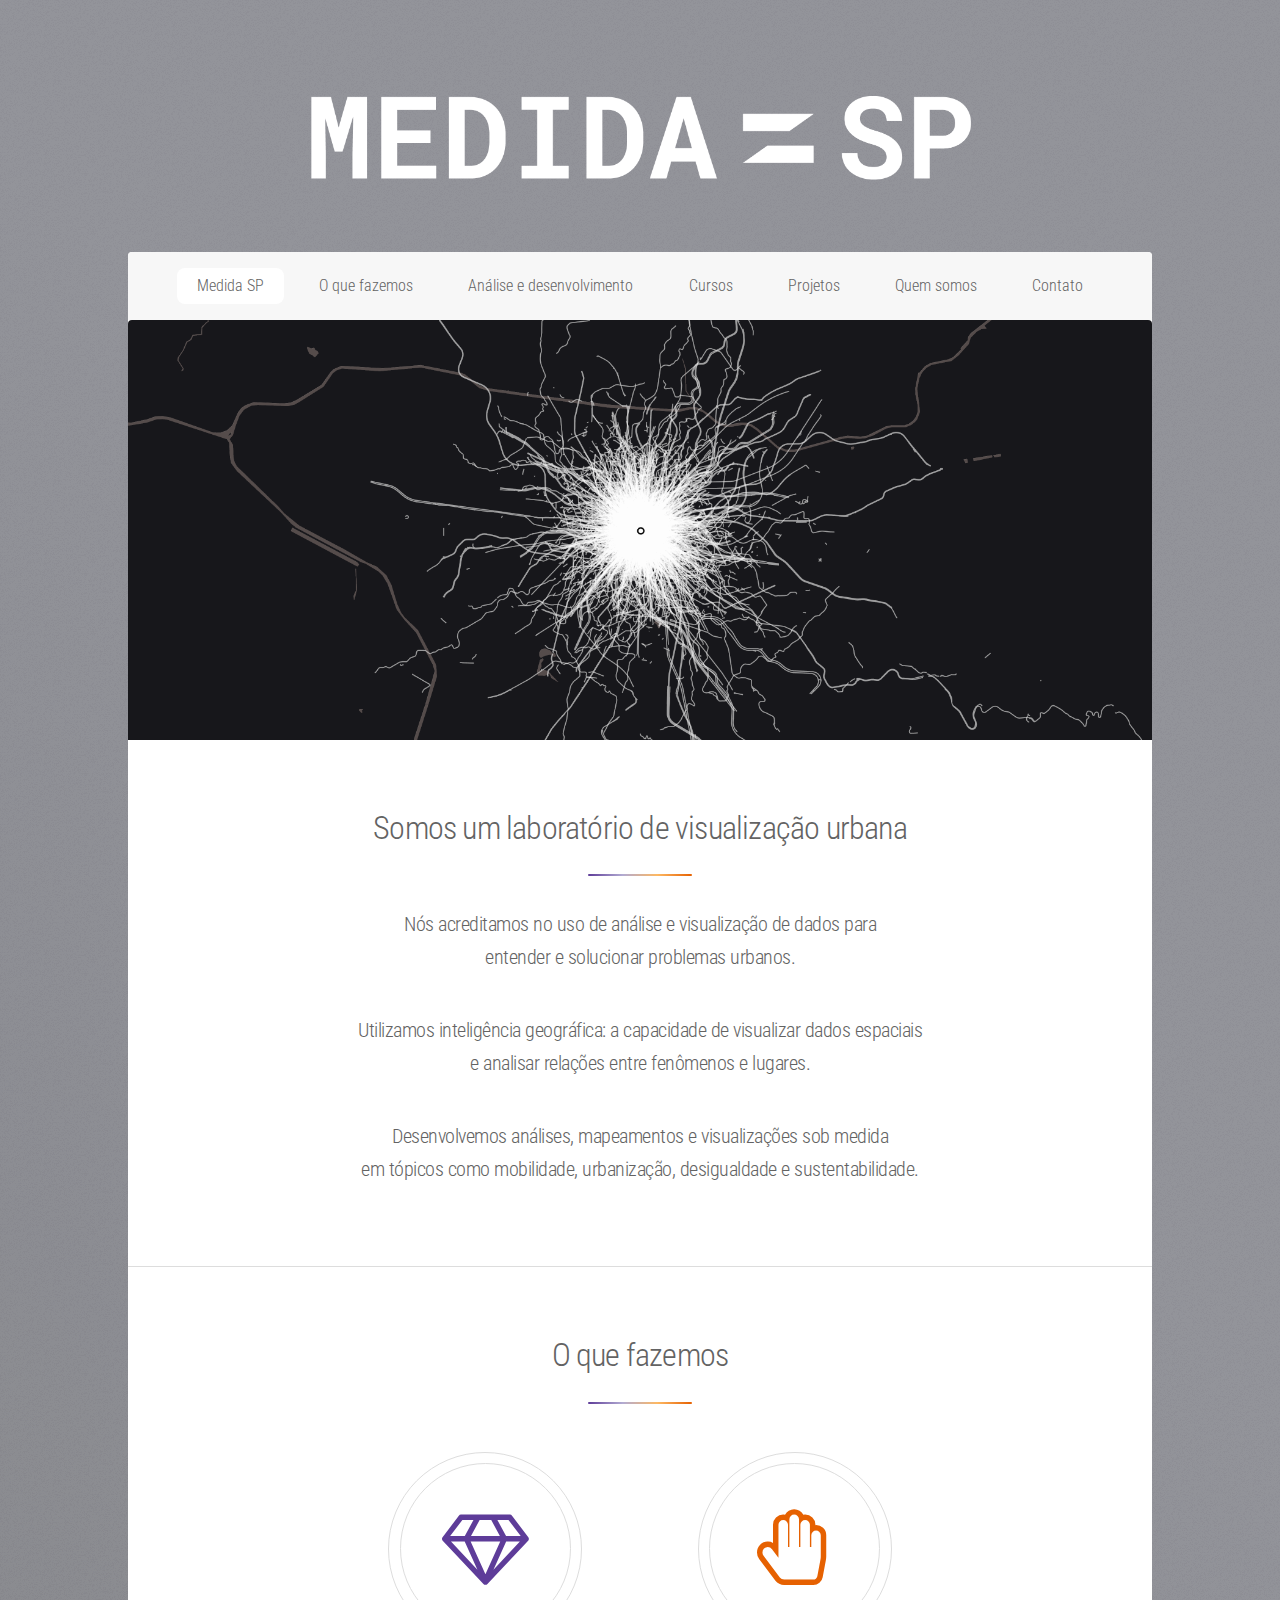
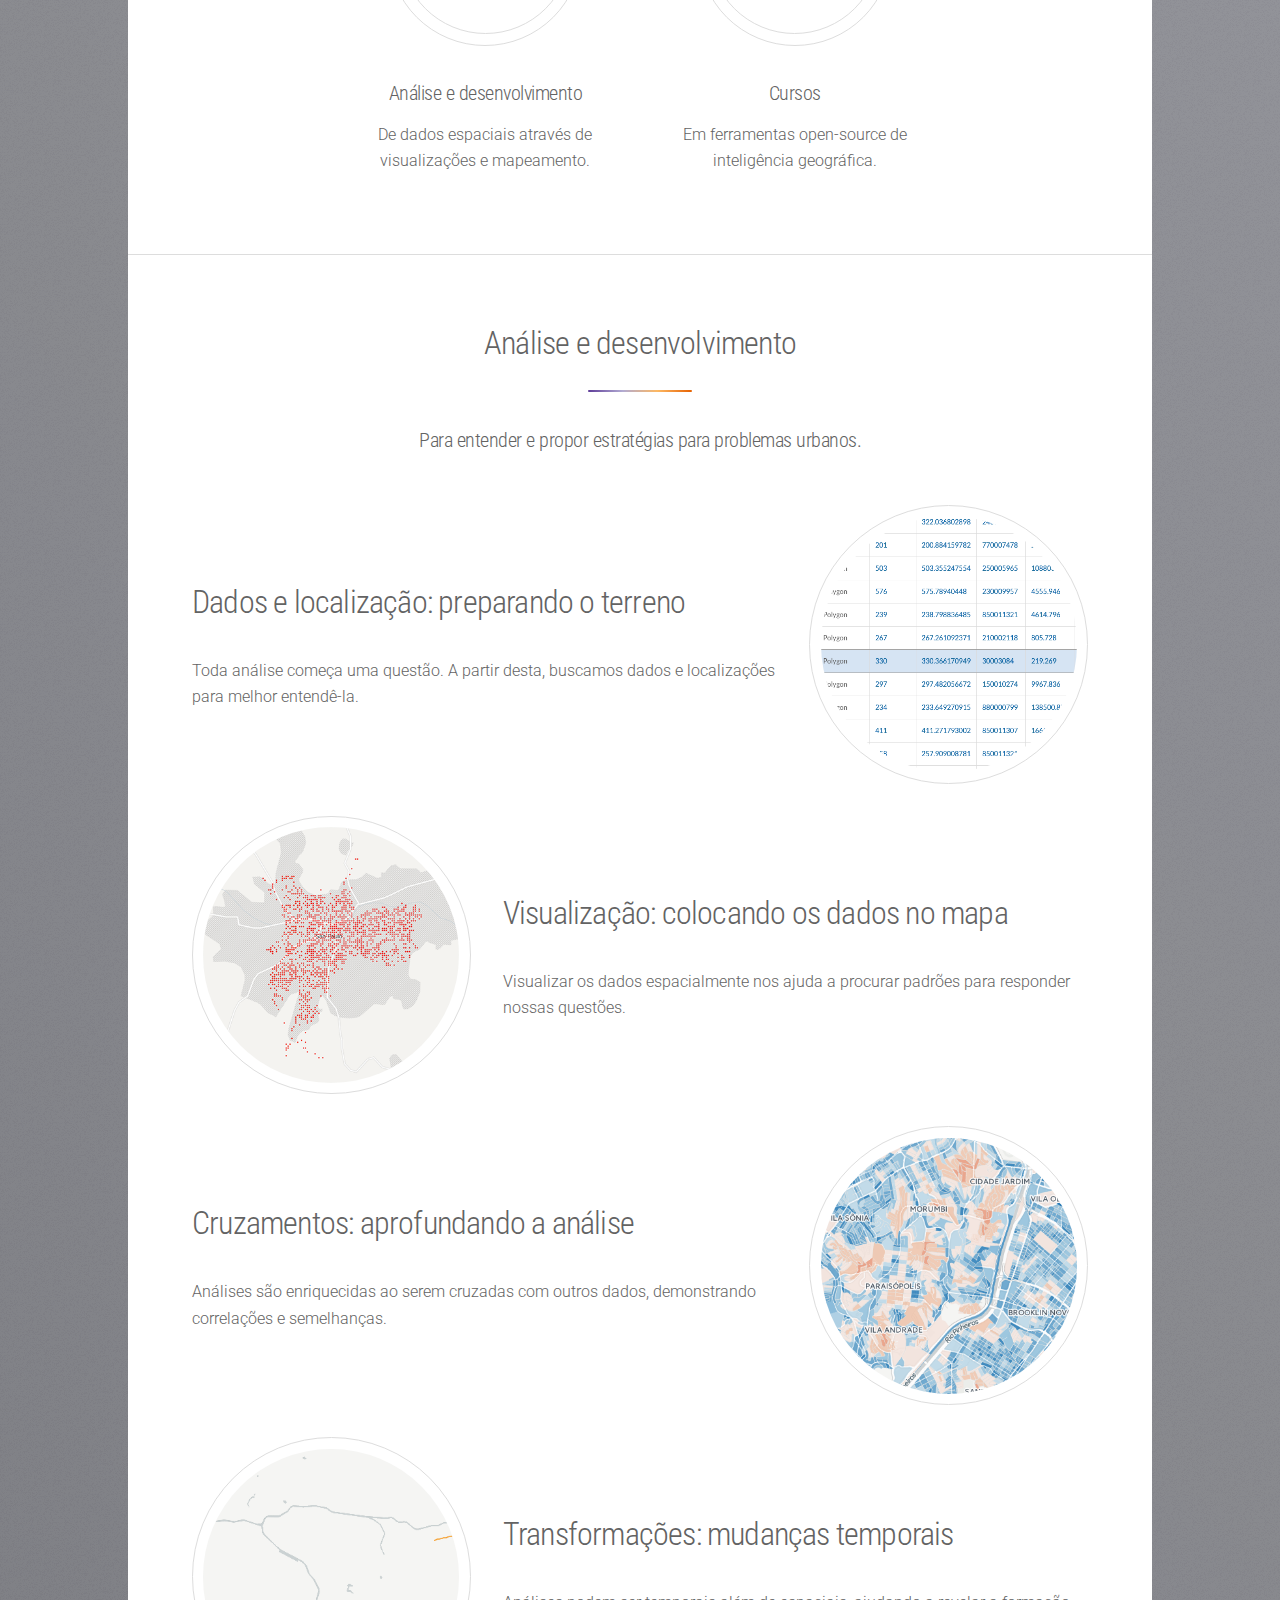
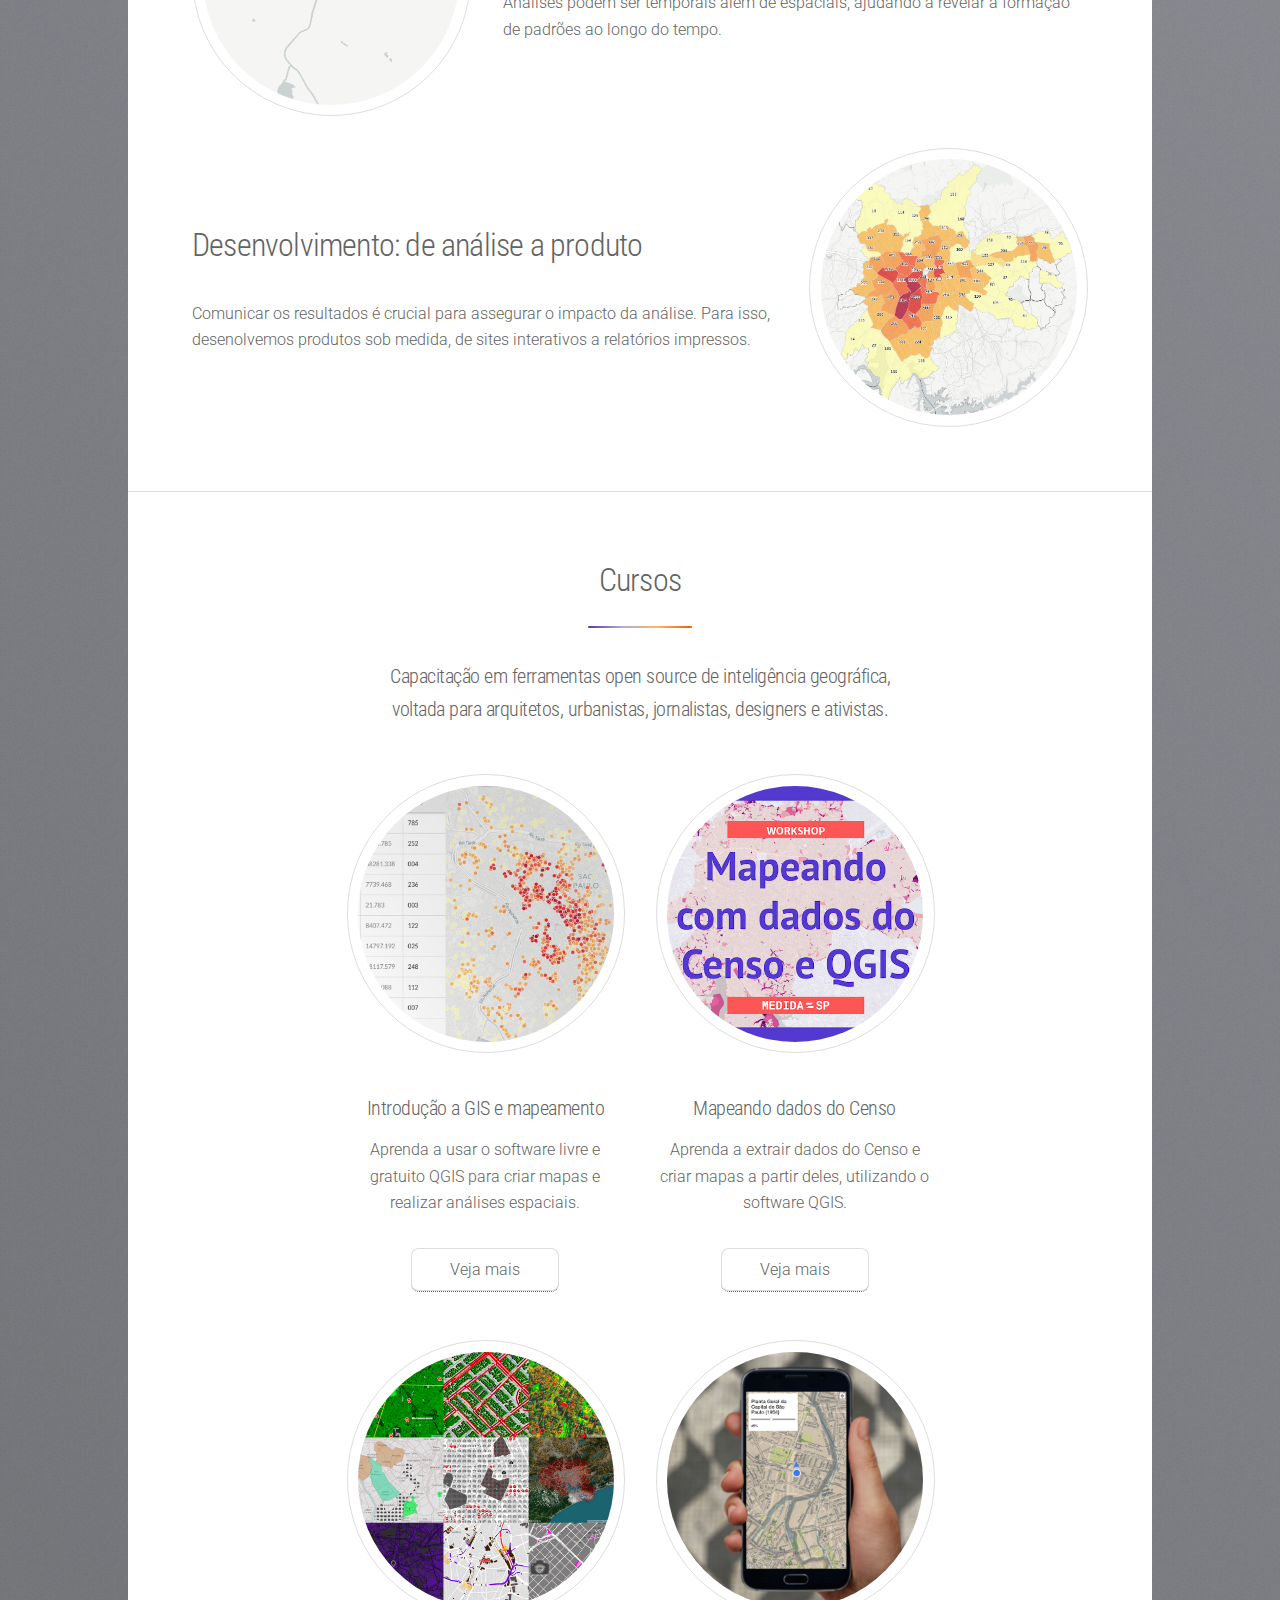
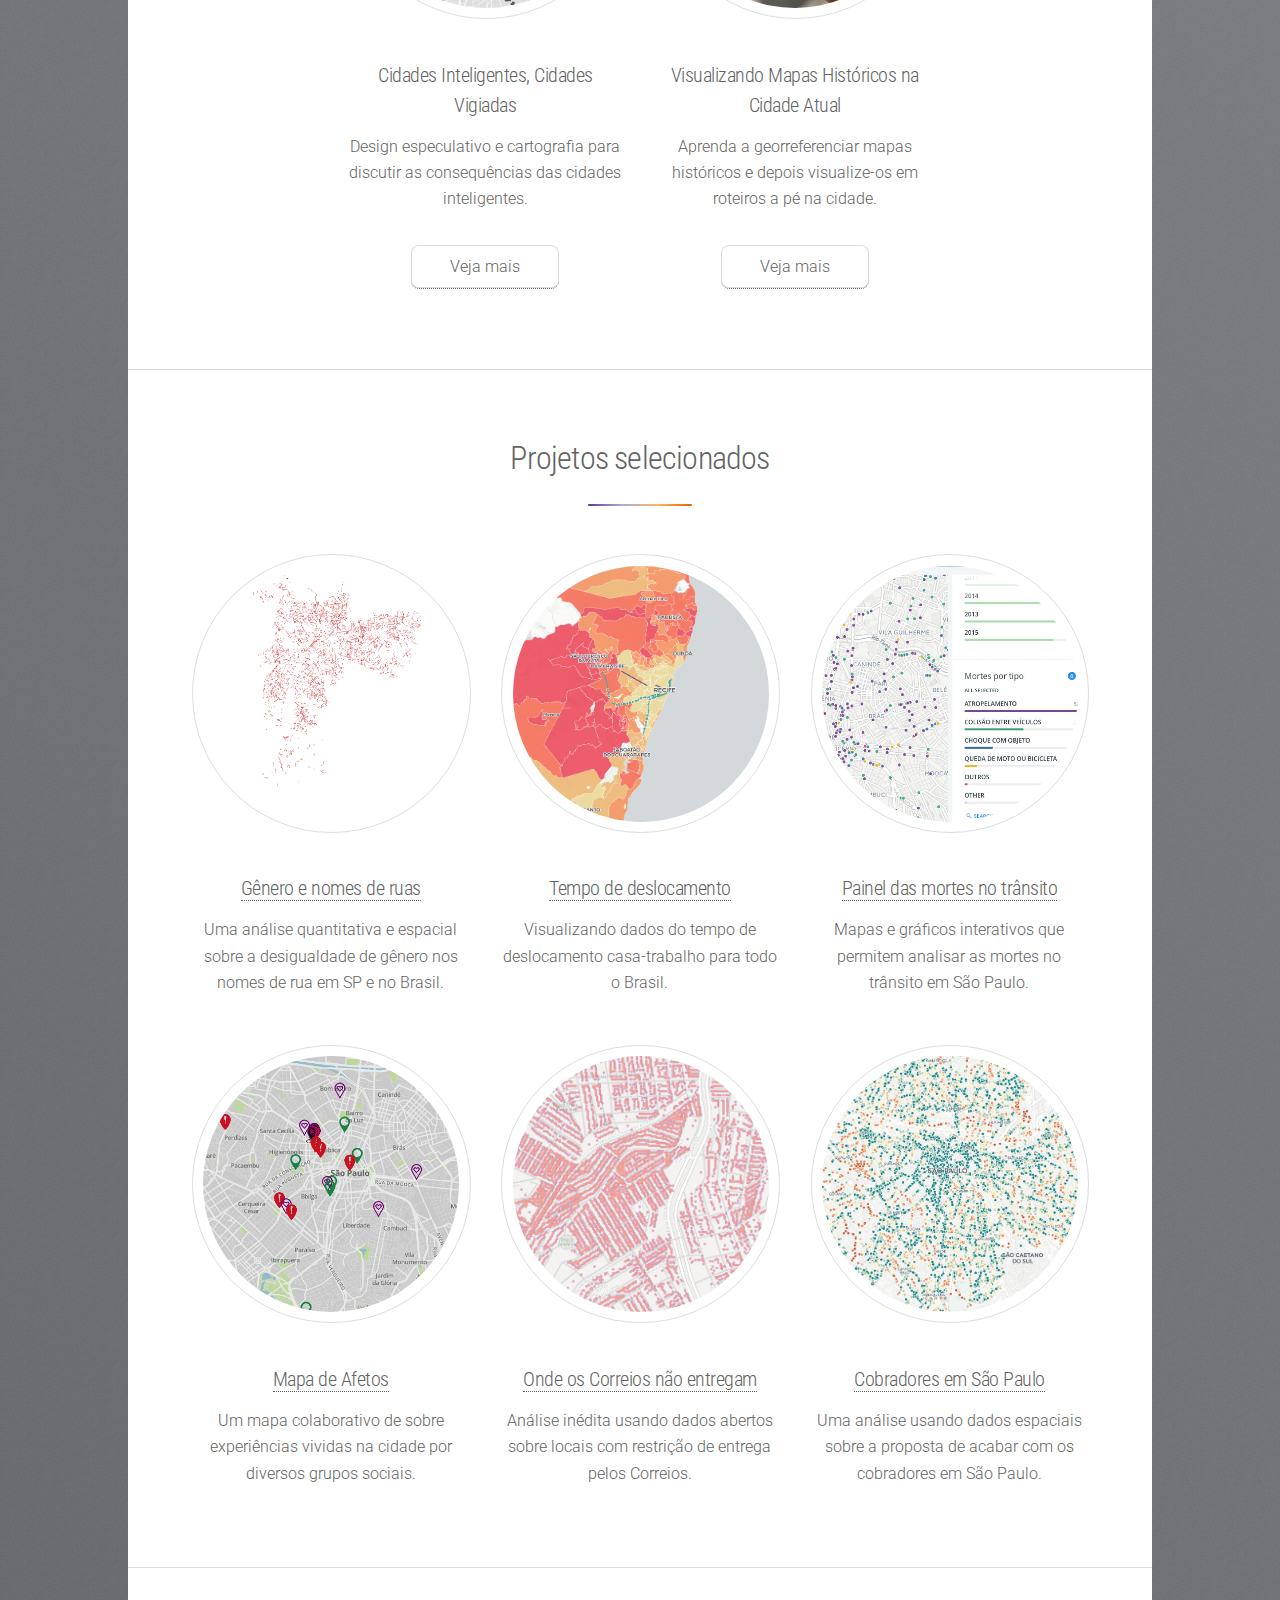
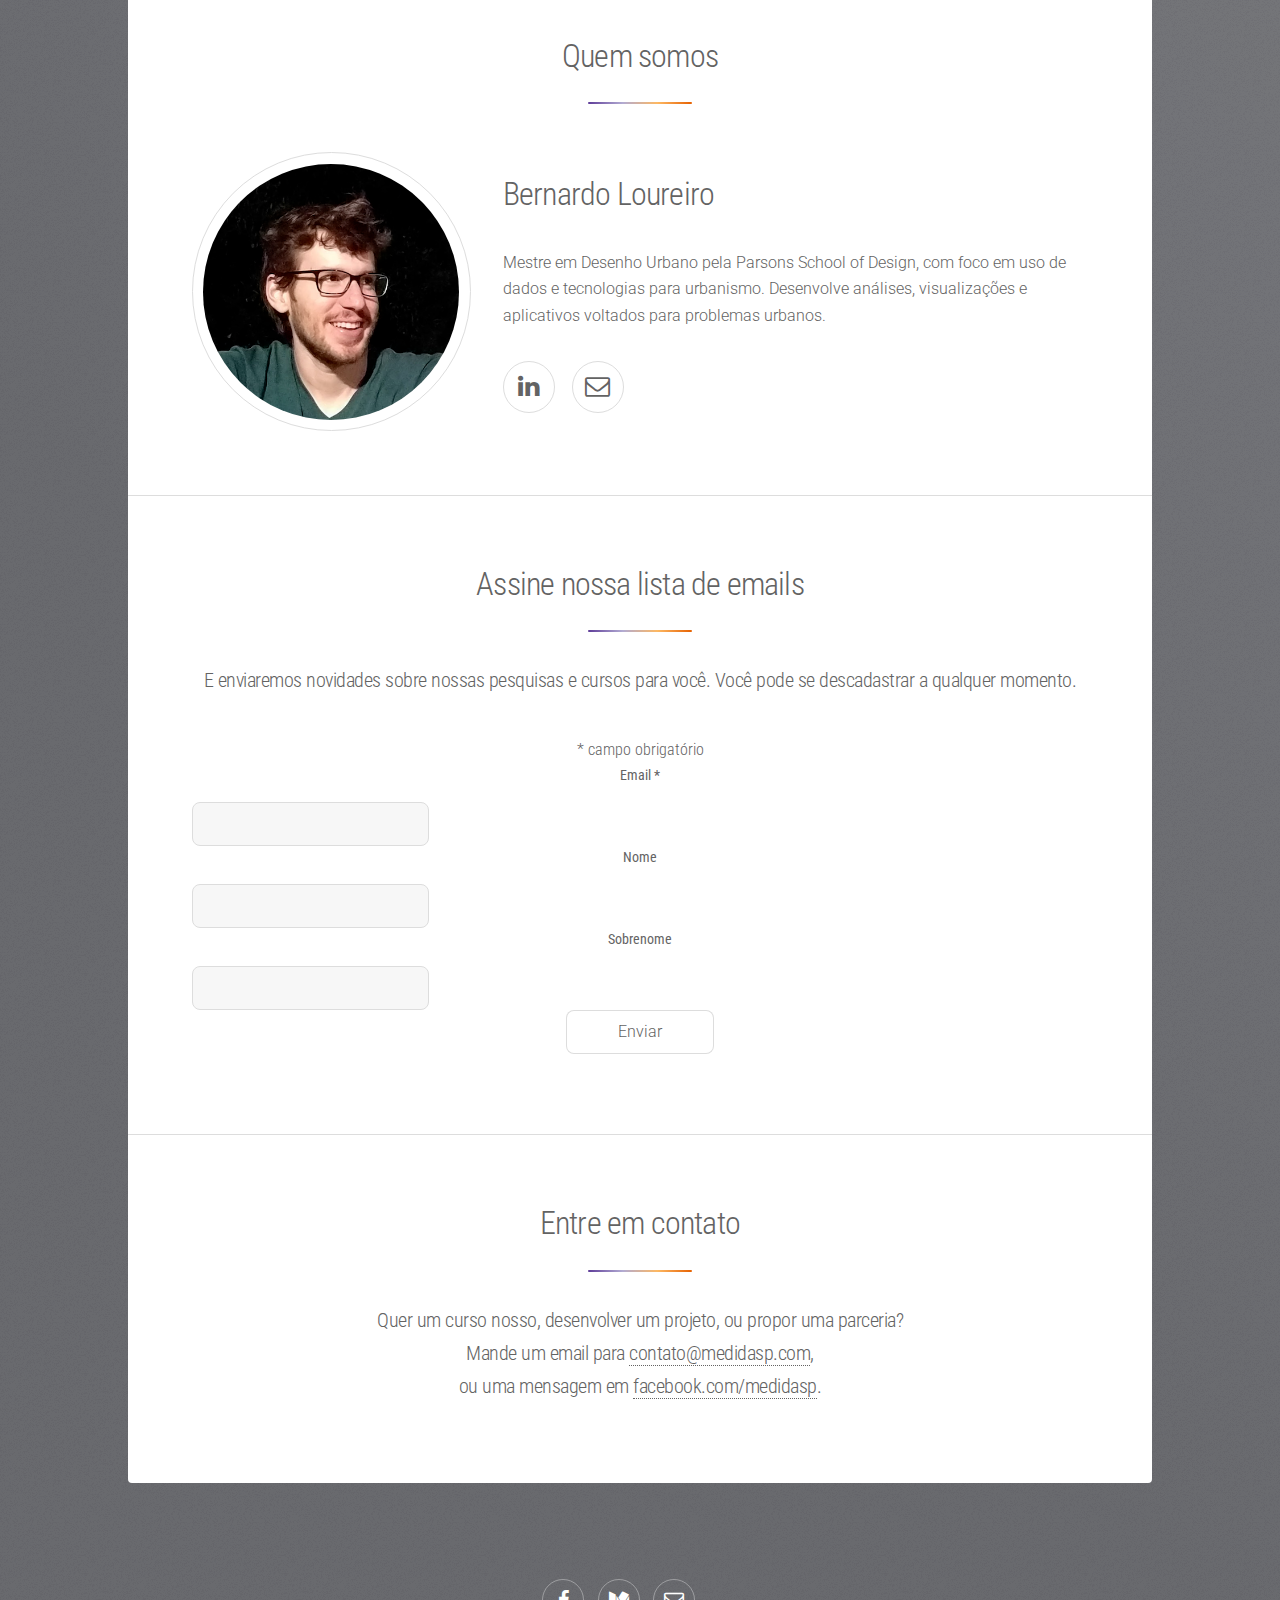
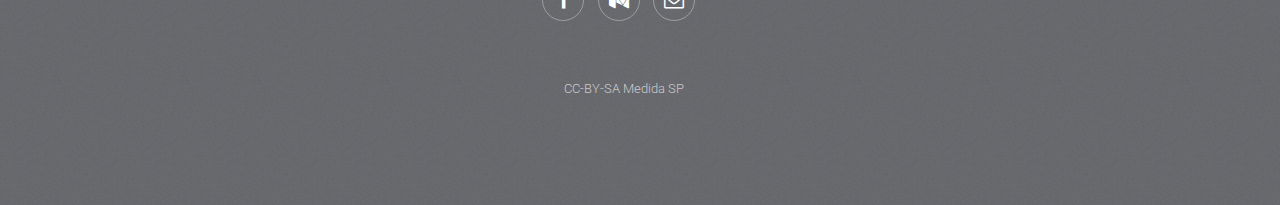
==== commit b9e09ee8: "Update genero link to Medium" ====
--- a/index.html
+++ b/index.html
@@ -218,10 +218,10 @@
 									<ul class="features">
 										<li>
 											<div class="spotlight dir-column">
-												<a href="/genero-ruas.html" class="image-link"><span class="image"><img src="images/nomes-ruas-04-sq.gif" alt="" /></span></a>
-											</div>
-											<h3><a href="/genero-ruas.html">Gênero e nomes de ruas</a></h3>
-											<p>Uma análise quantitativa e espacial sobre a desigualdade de gênero nos nomes de rua em SP.</p>
+												<a href="https://medium.com/@medidasp/genero-ruas-brasil-mapa-618c7f61e082" class="image-link"><span class="image"><img src="images/nomes-ruas-04-sq.gif" alt="" /></span></a>
+											</div>
+											<h3><a href="https://medium.com/@medidasp/genero-ruas-brasil-mapa-618c7f61e082">Gênero e nomes de ruas</a></h3>
+											<p>Uma análise quantitativa e espacial sobre a desigualdade de gênero nos nomes de rua em SP e no Brasil.</p>
 										</li>
 										<li>
 											<div class="spotlight dir-column">
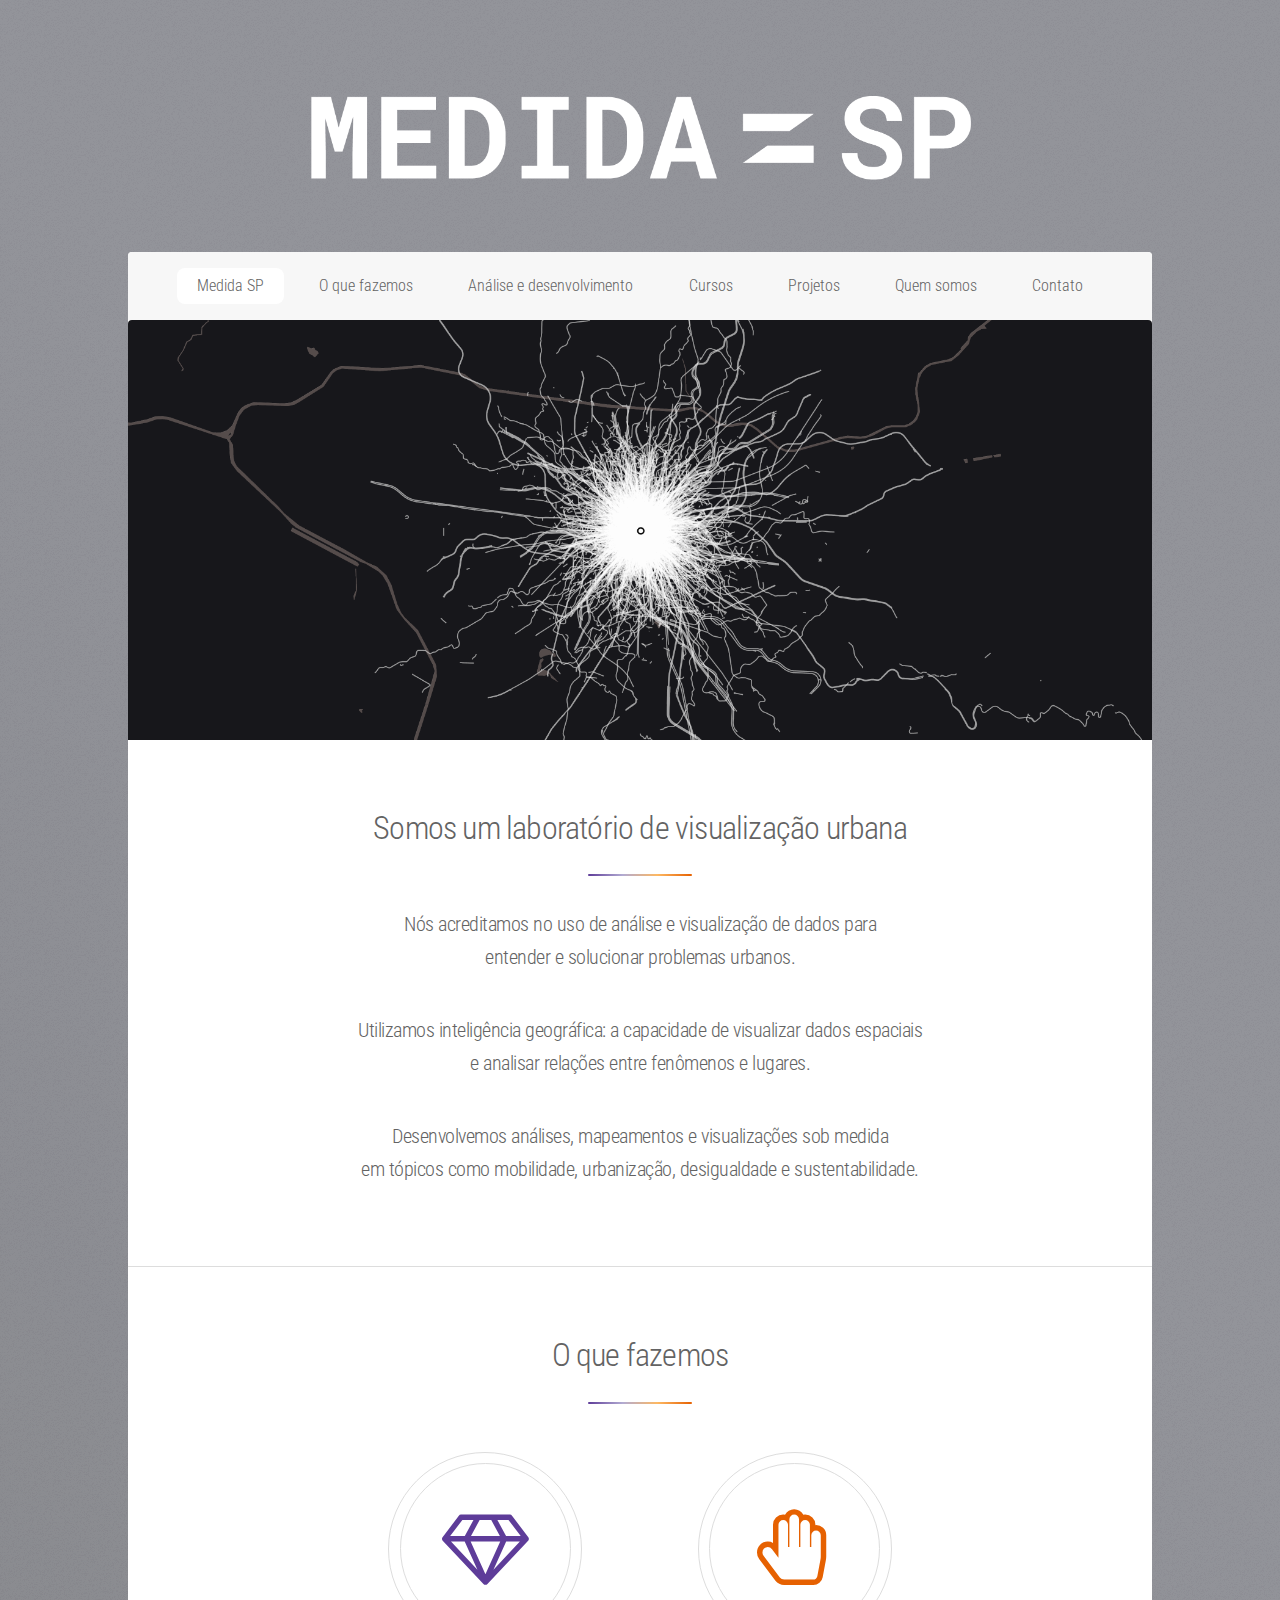
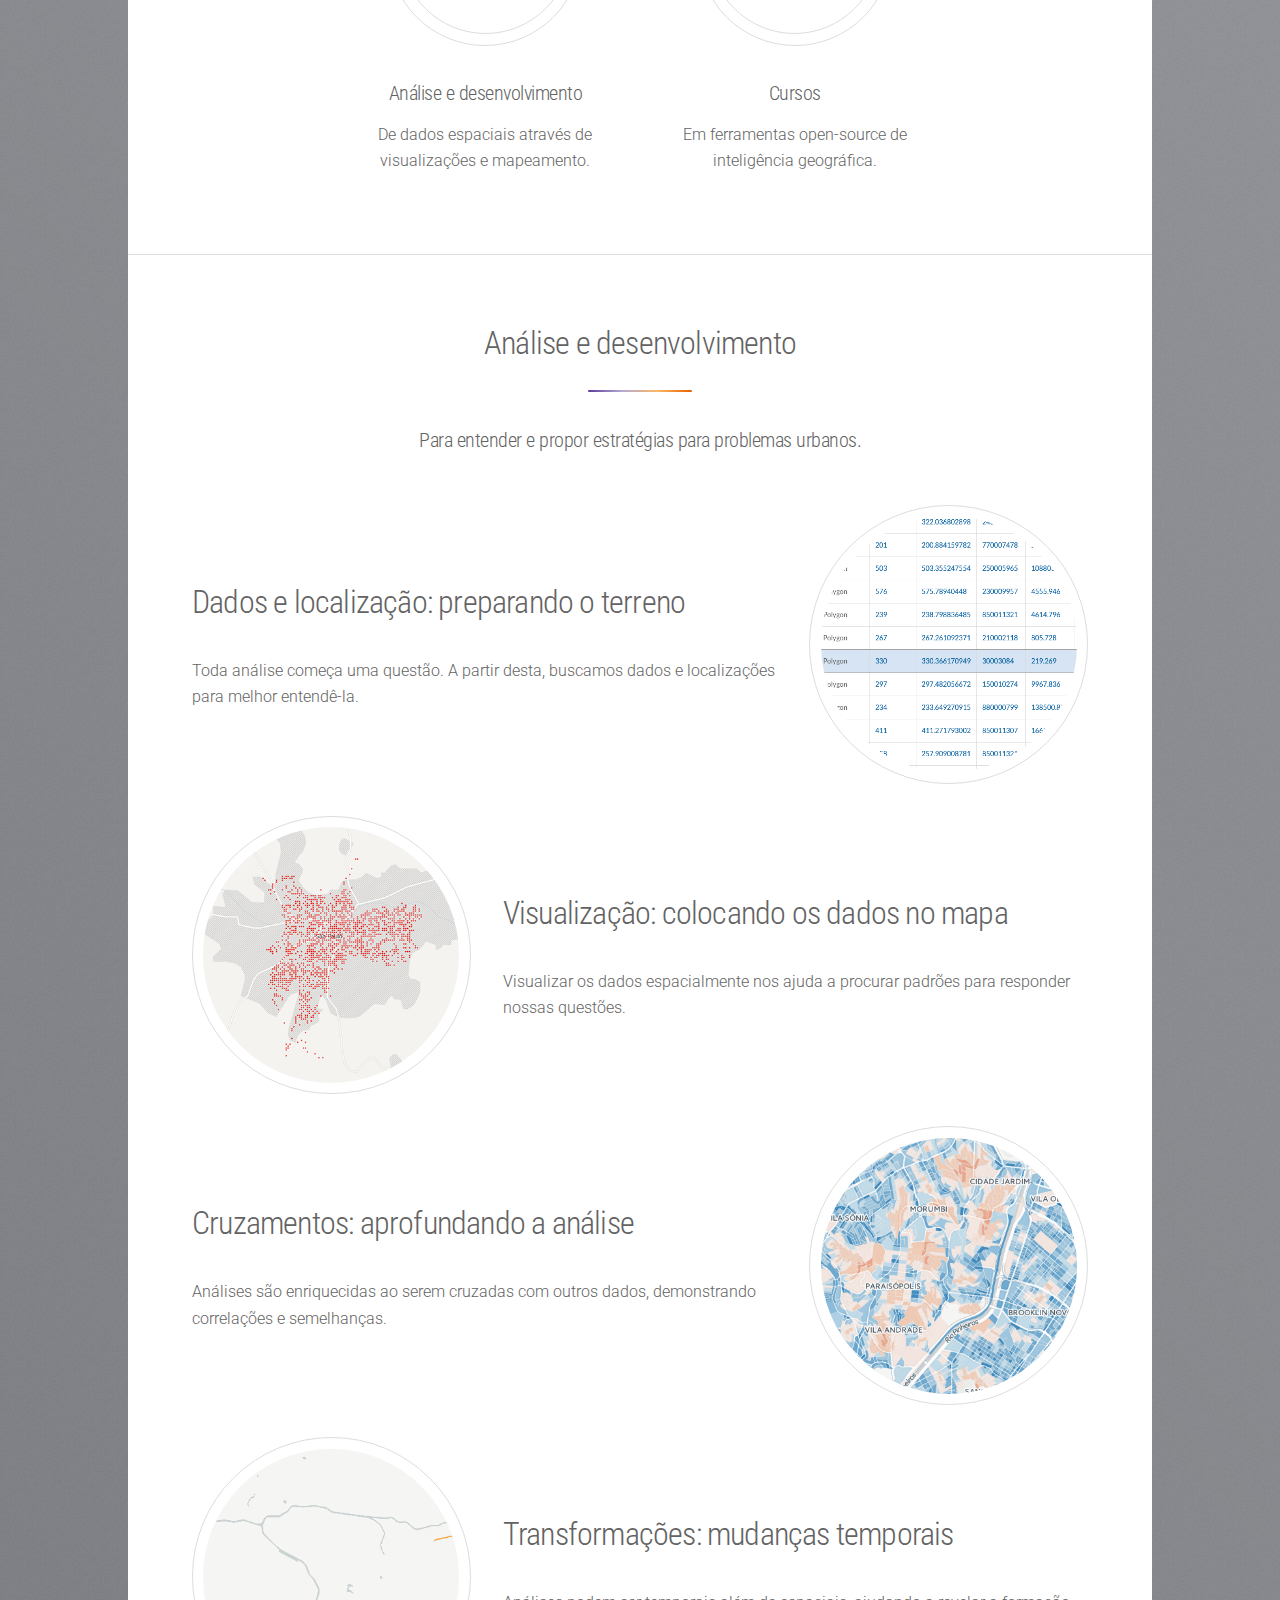
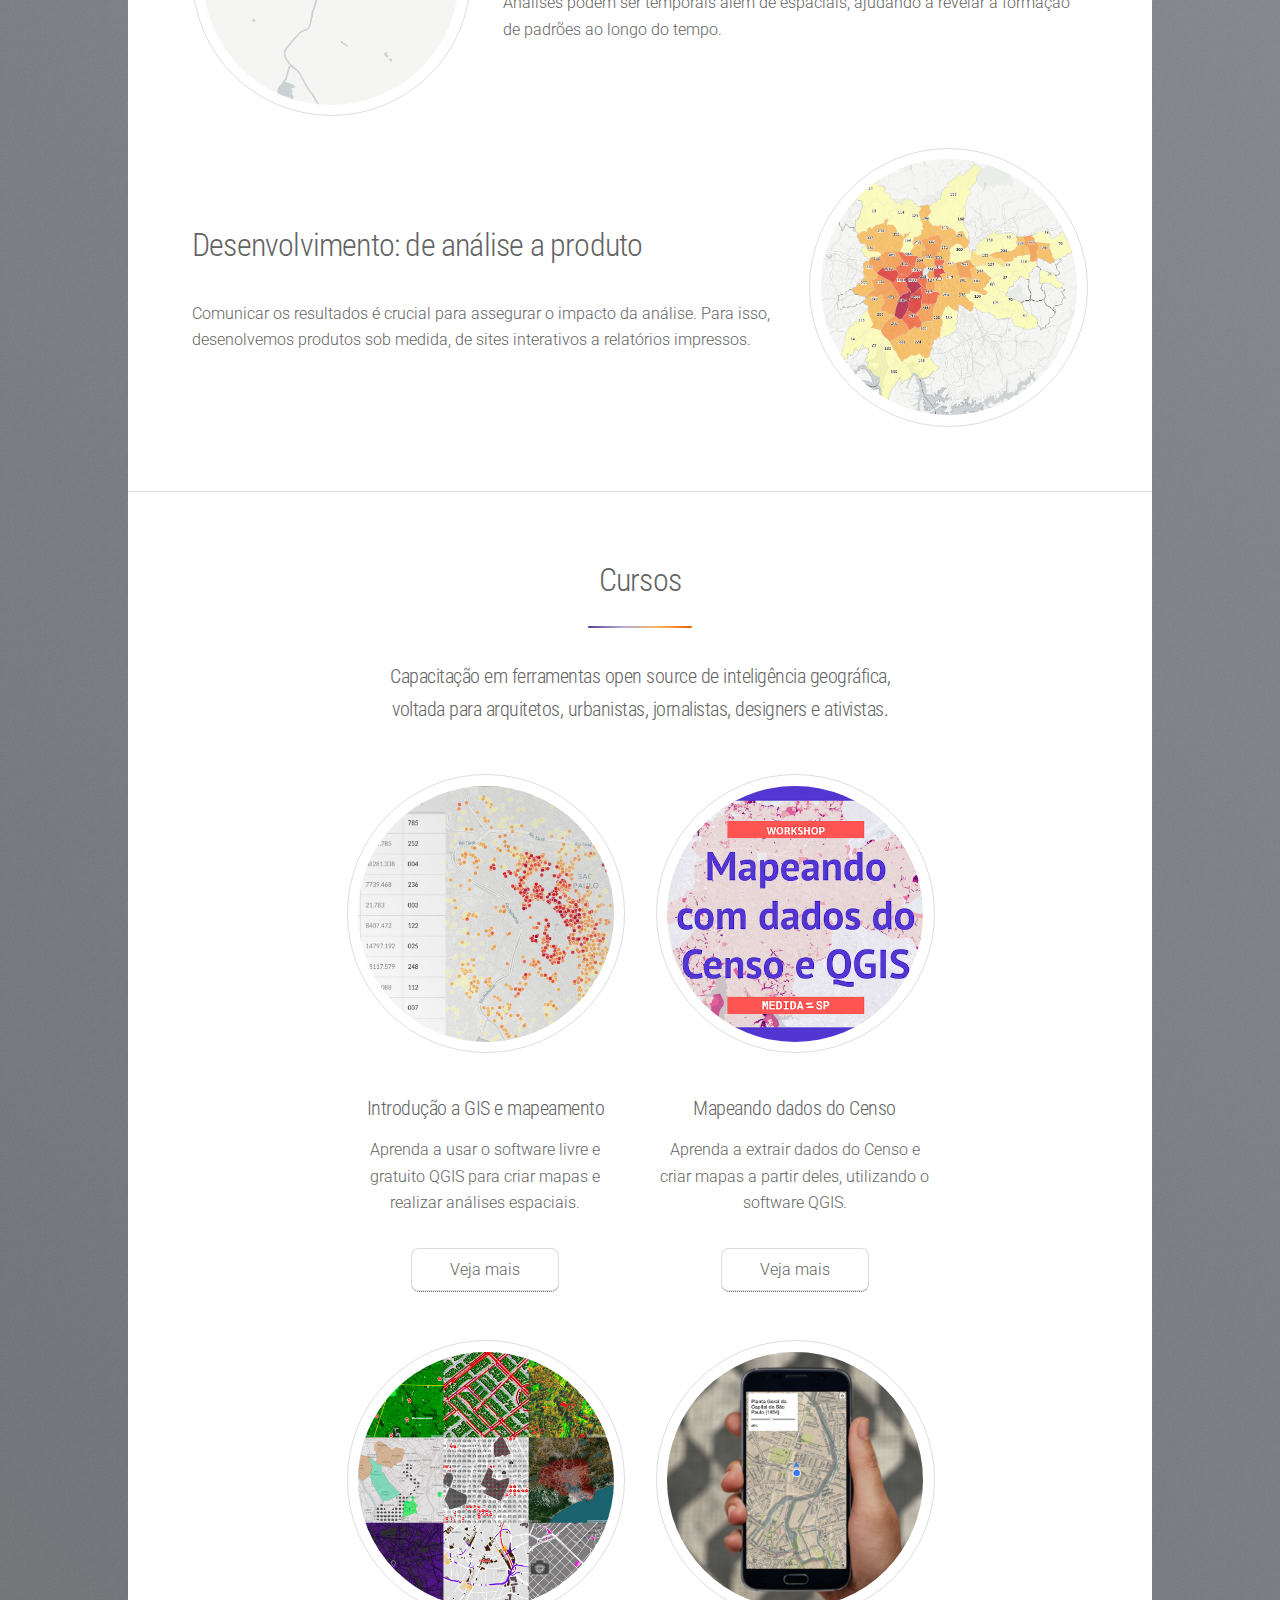
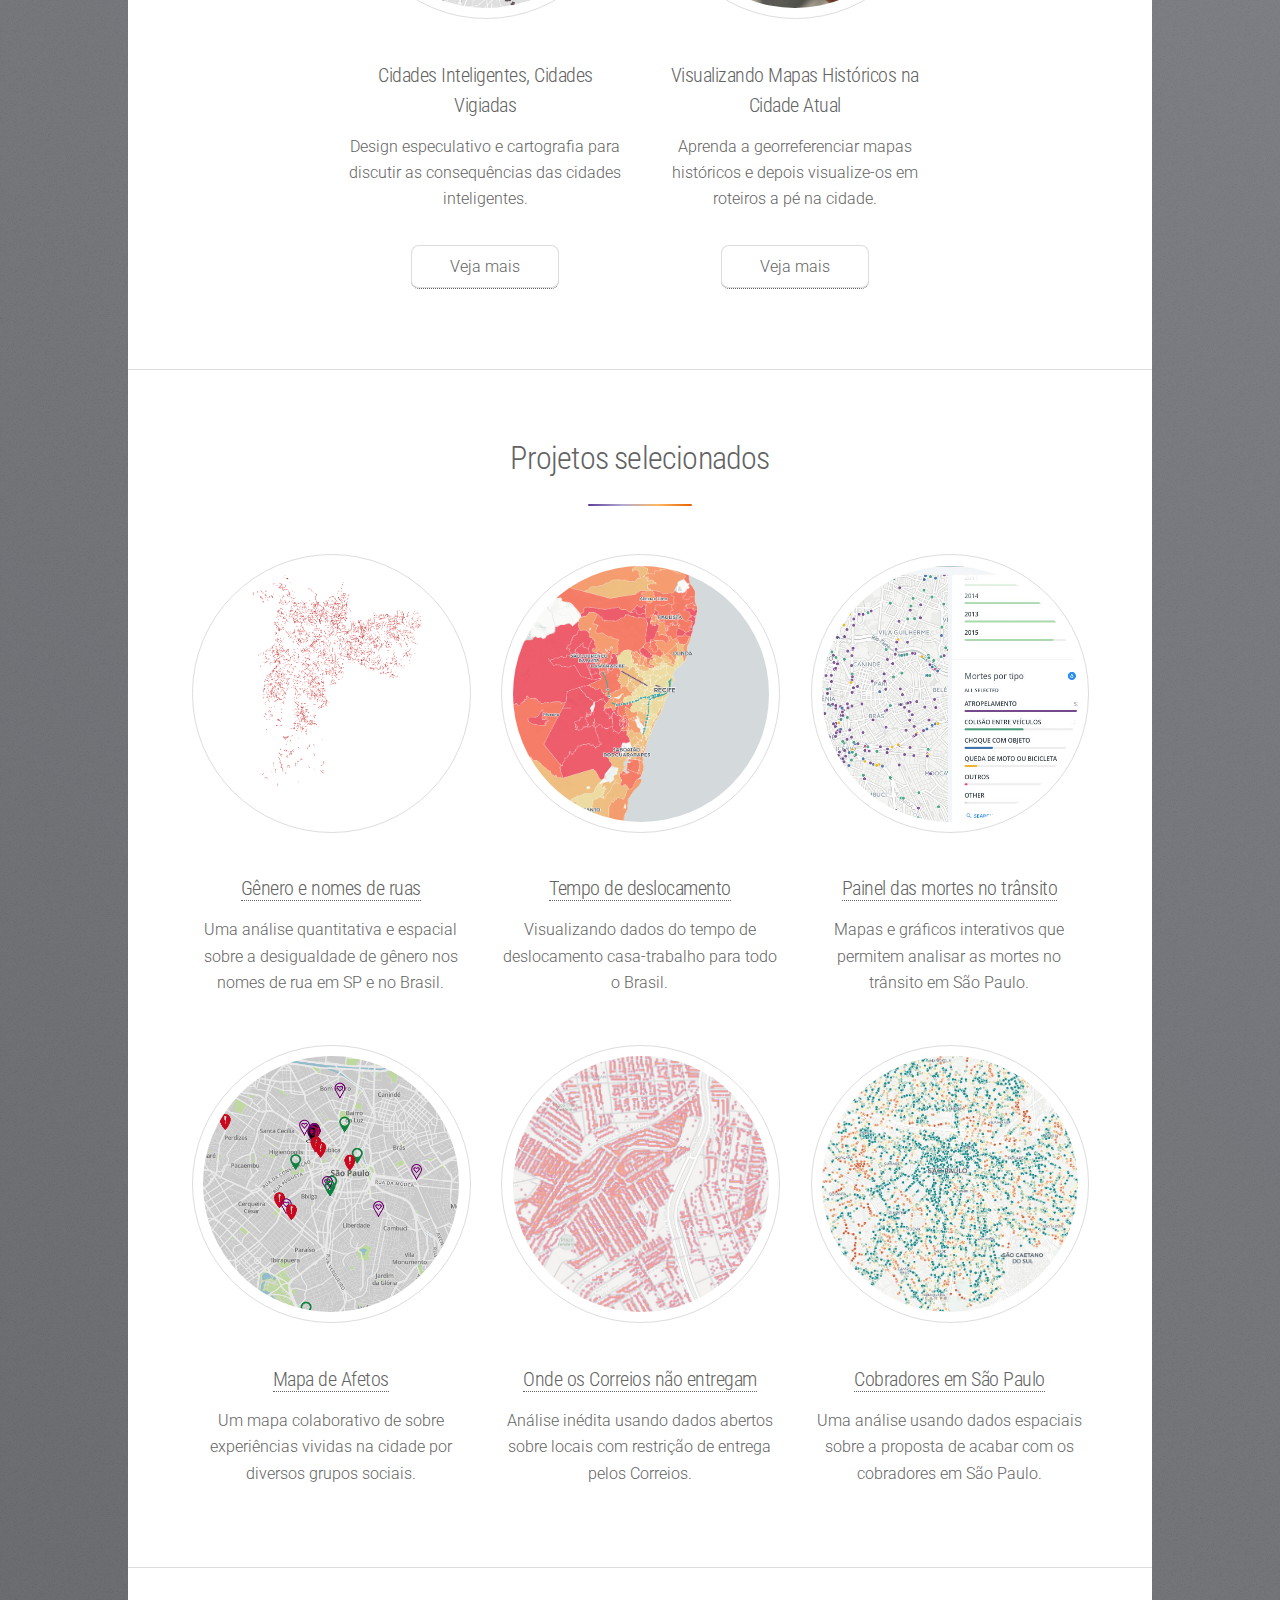
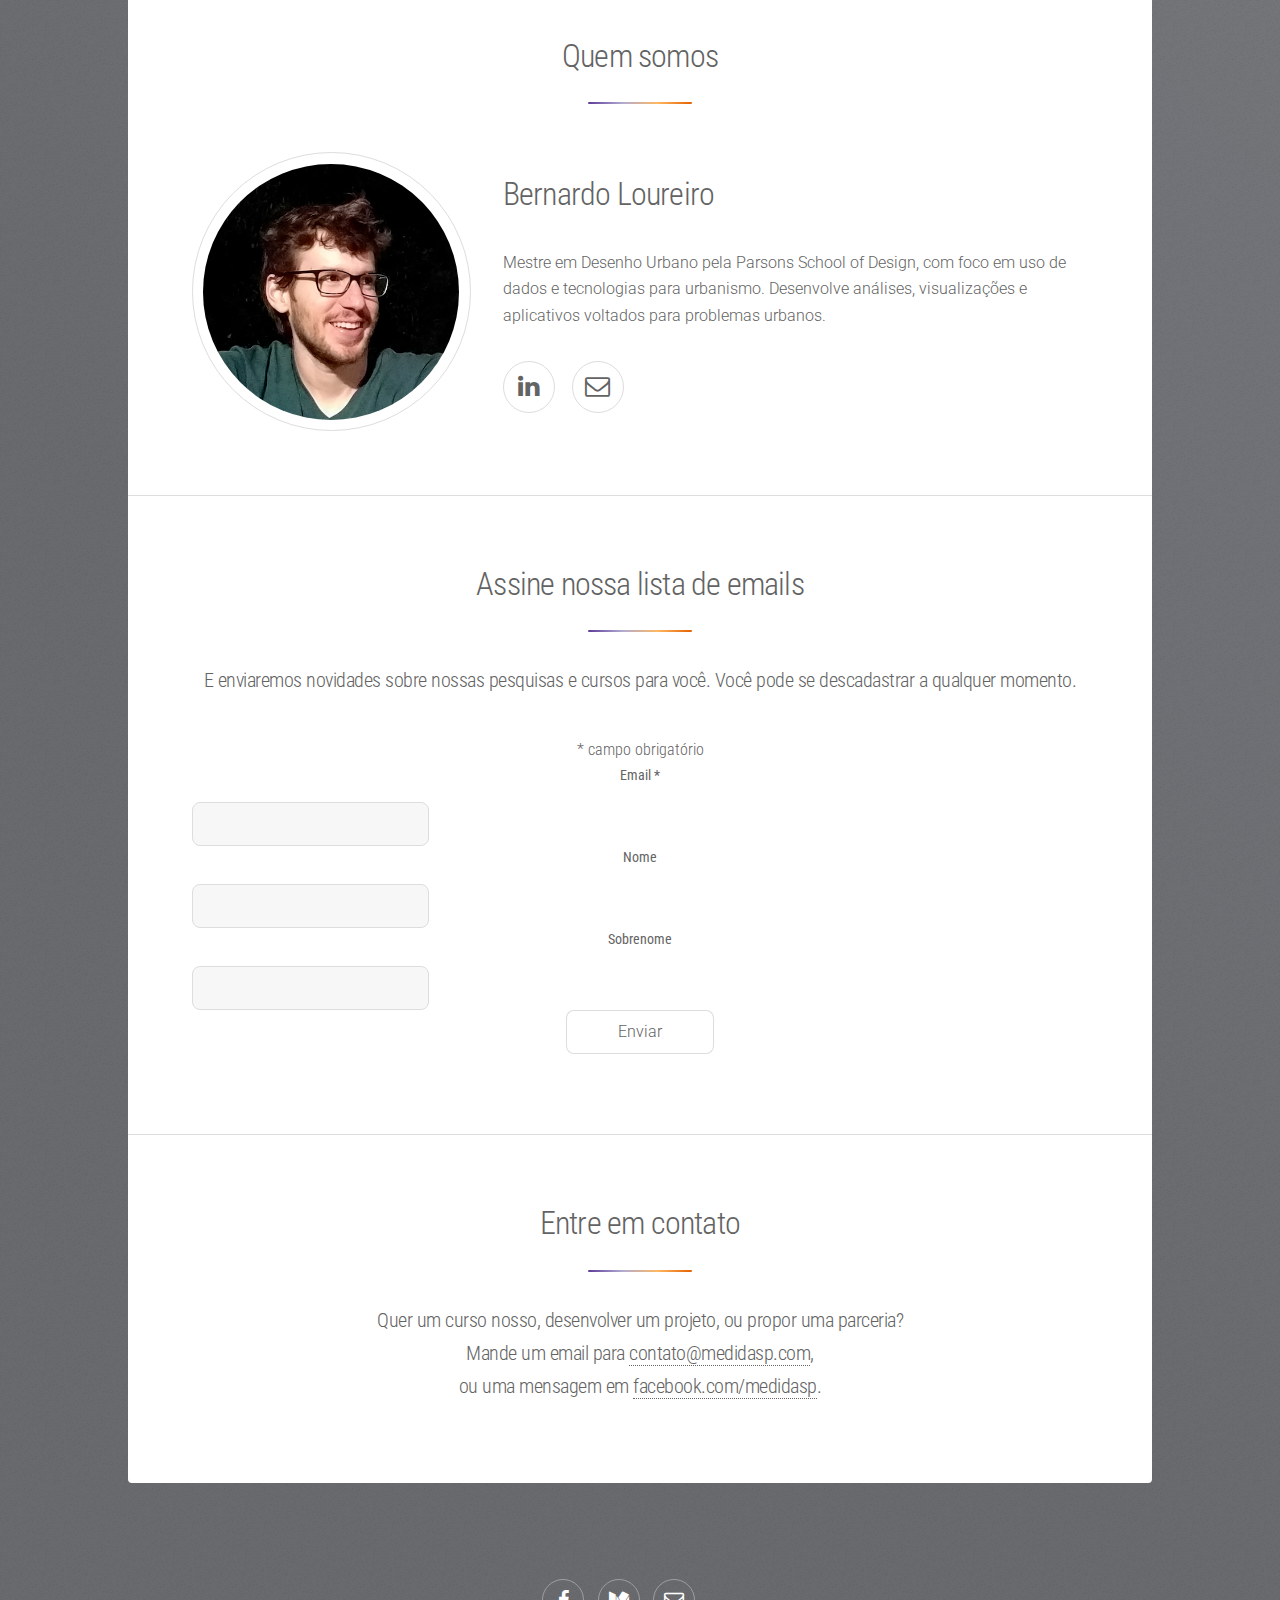
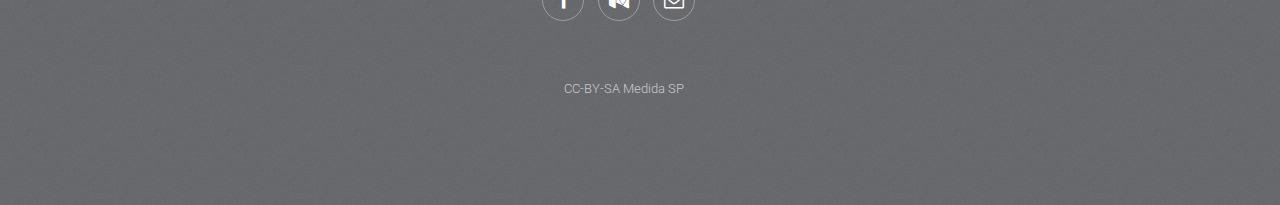
==== commit 69f94e3c: "Page up" ====
--- a/index.html
+++ b/index.html
@@ -1,7 +1,5 @@
 <!DOCTYPE HTML>
 
-<!-- NOTE: página do festival cocidade -->
-<!-- NOTE: perfis e fotos minha e ane -->
 
 <html>
 	<head>
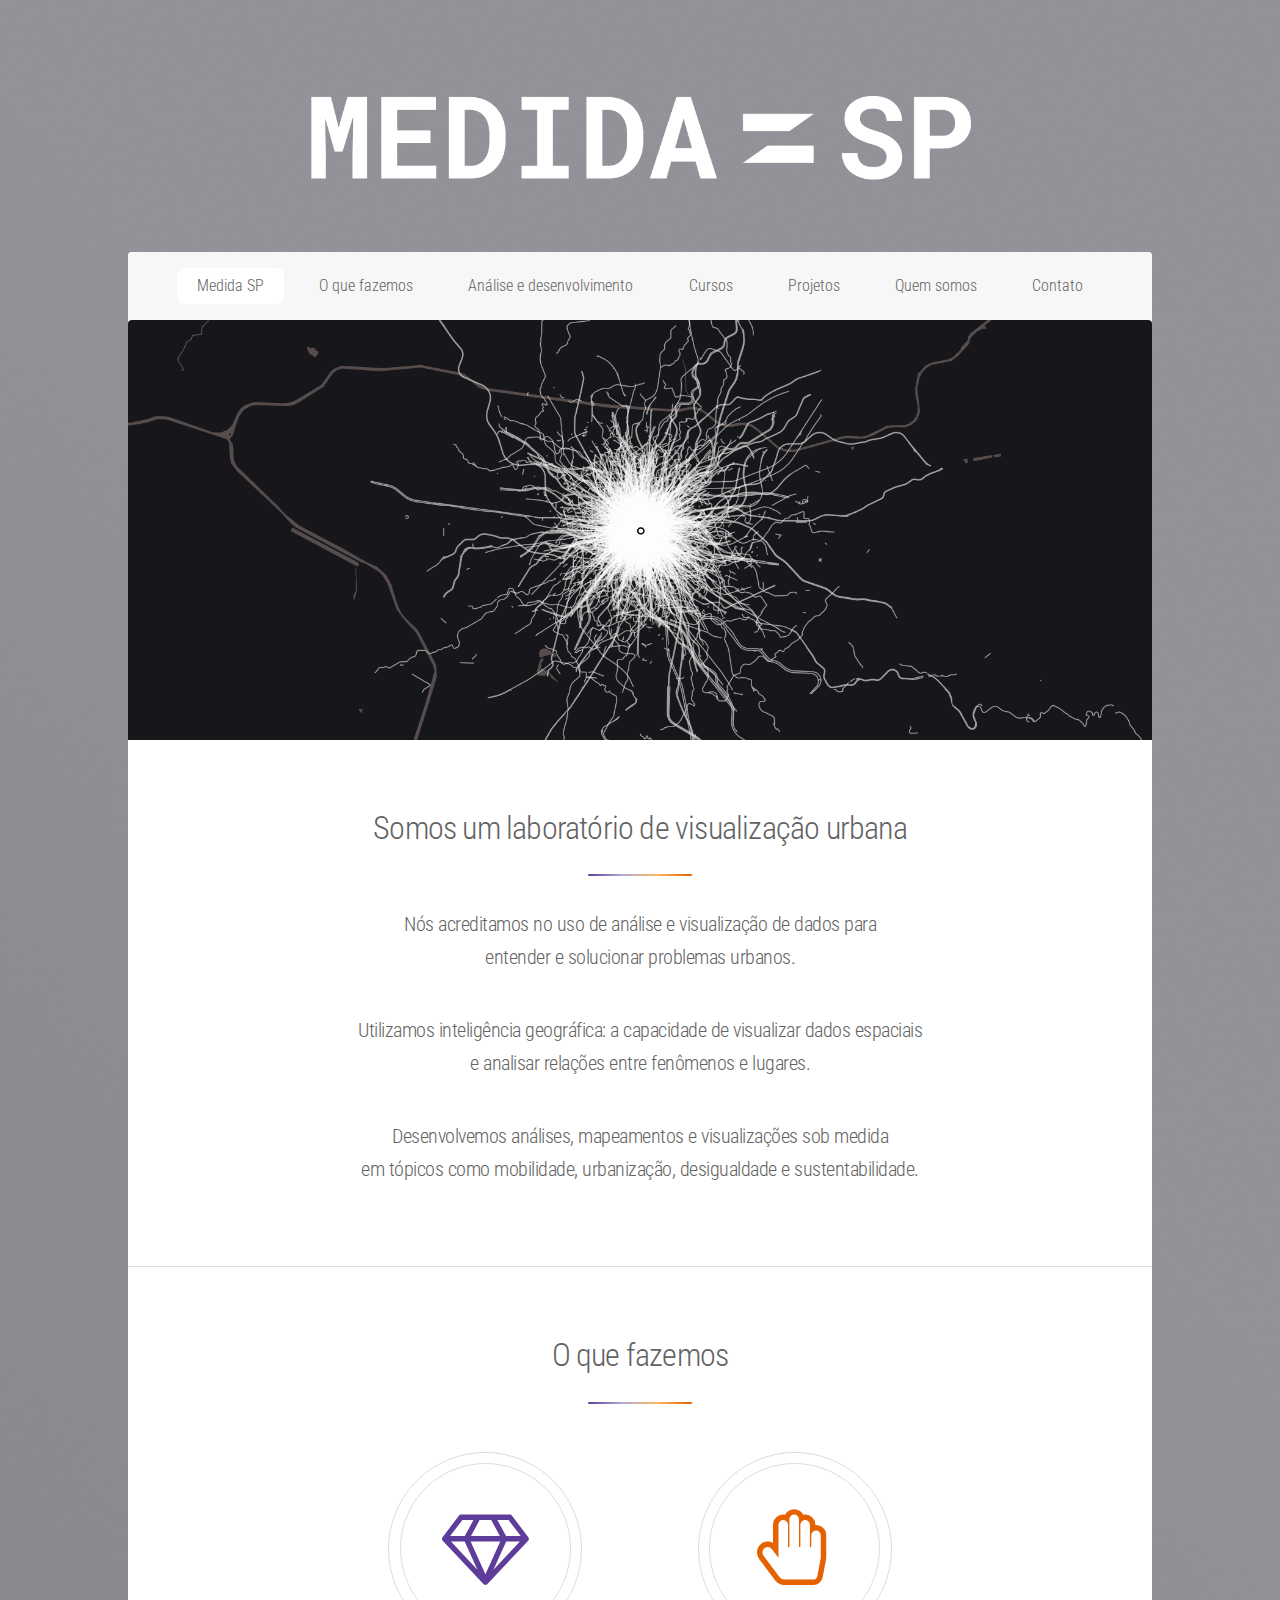
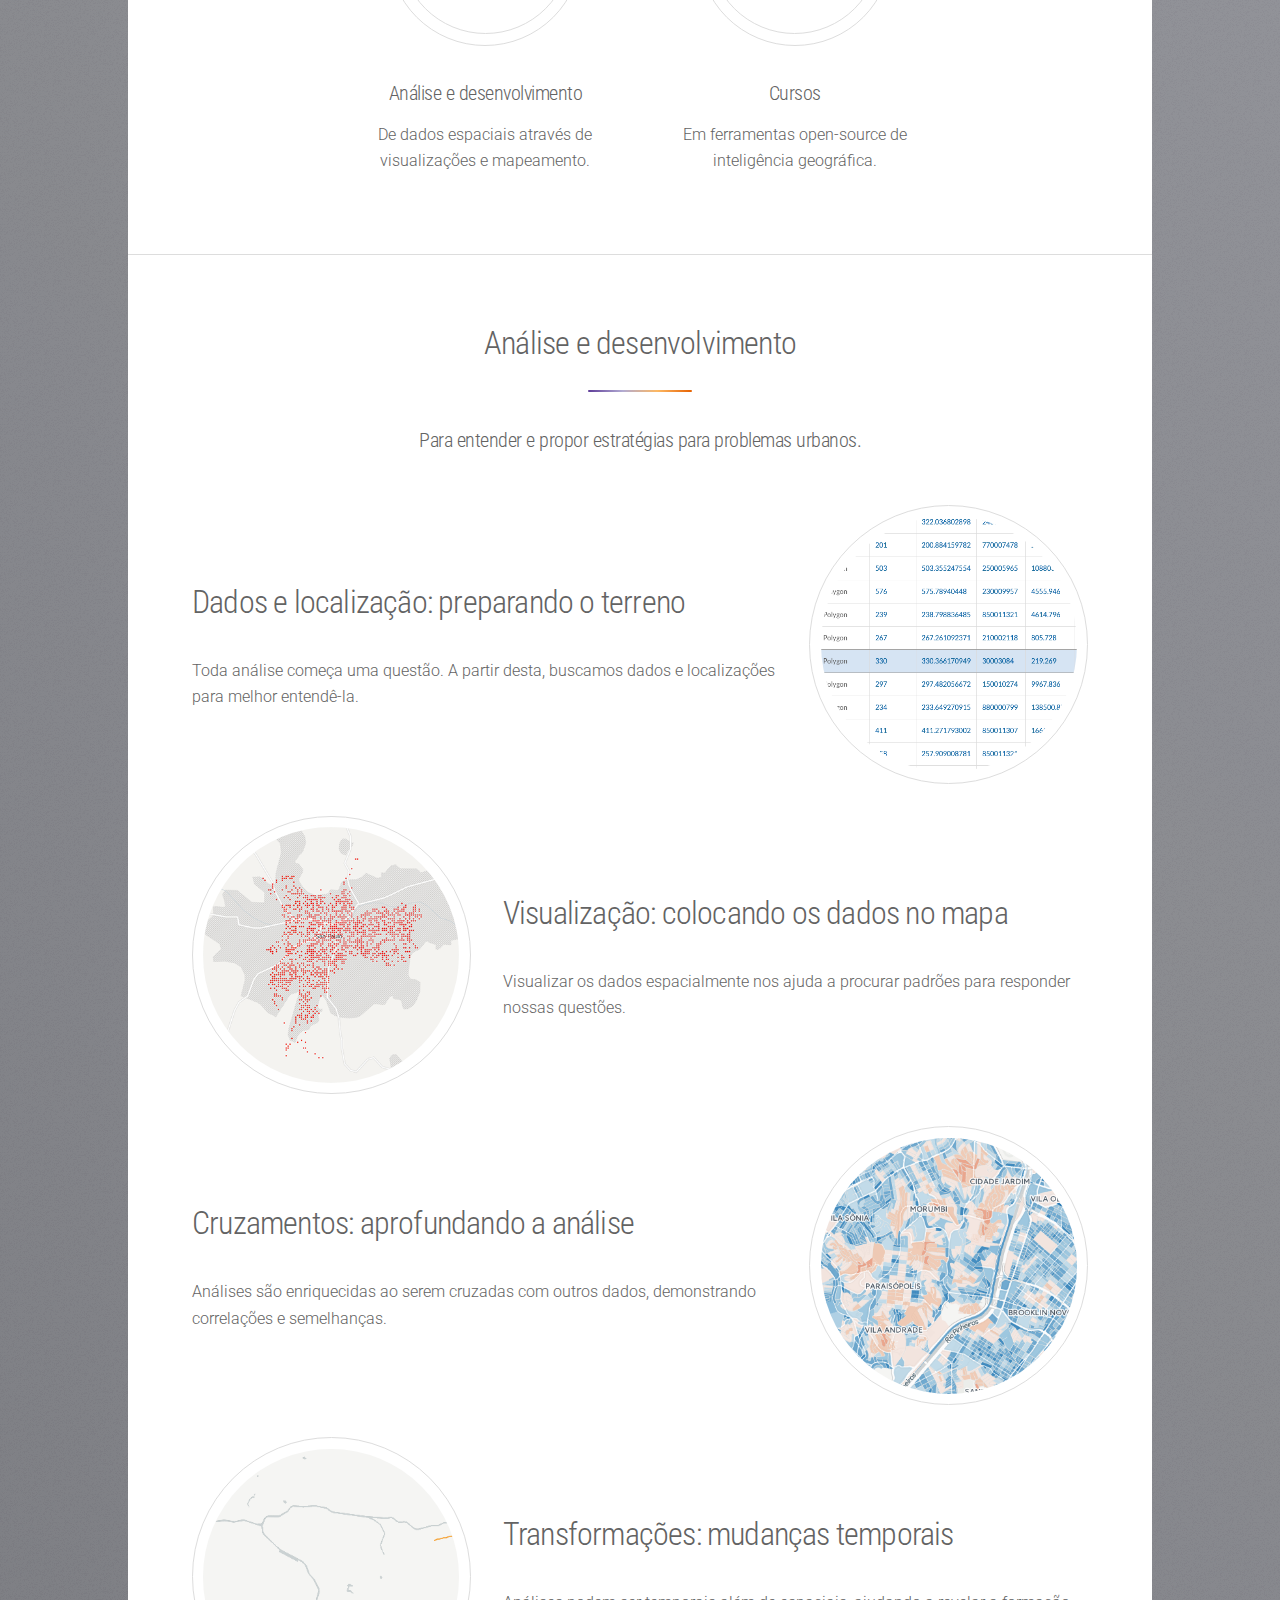
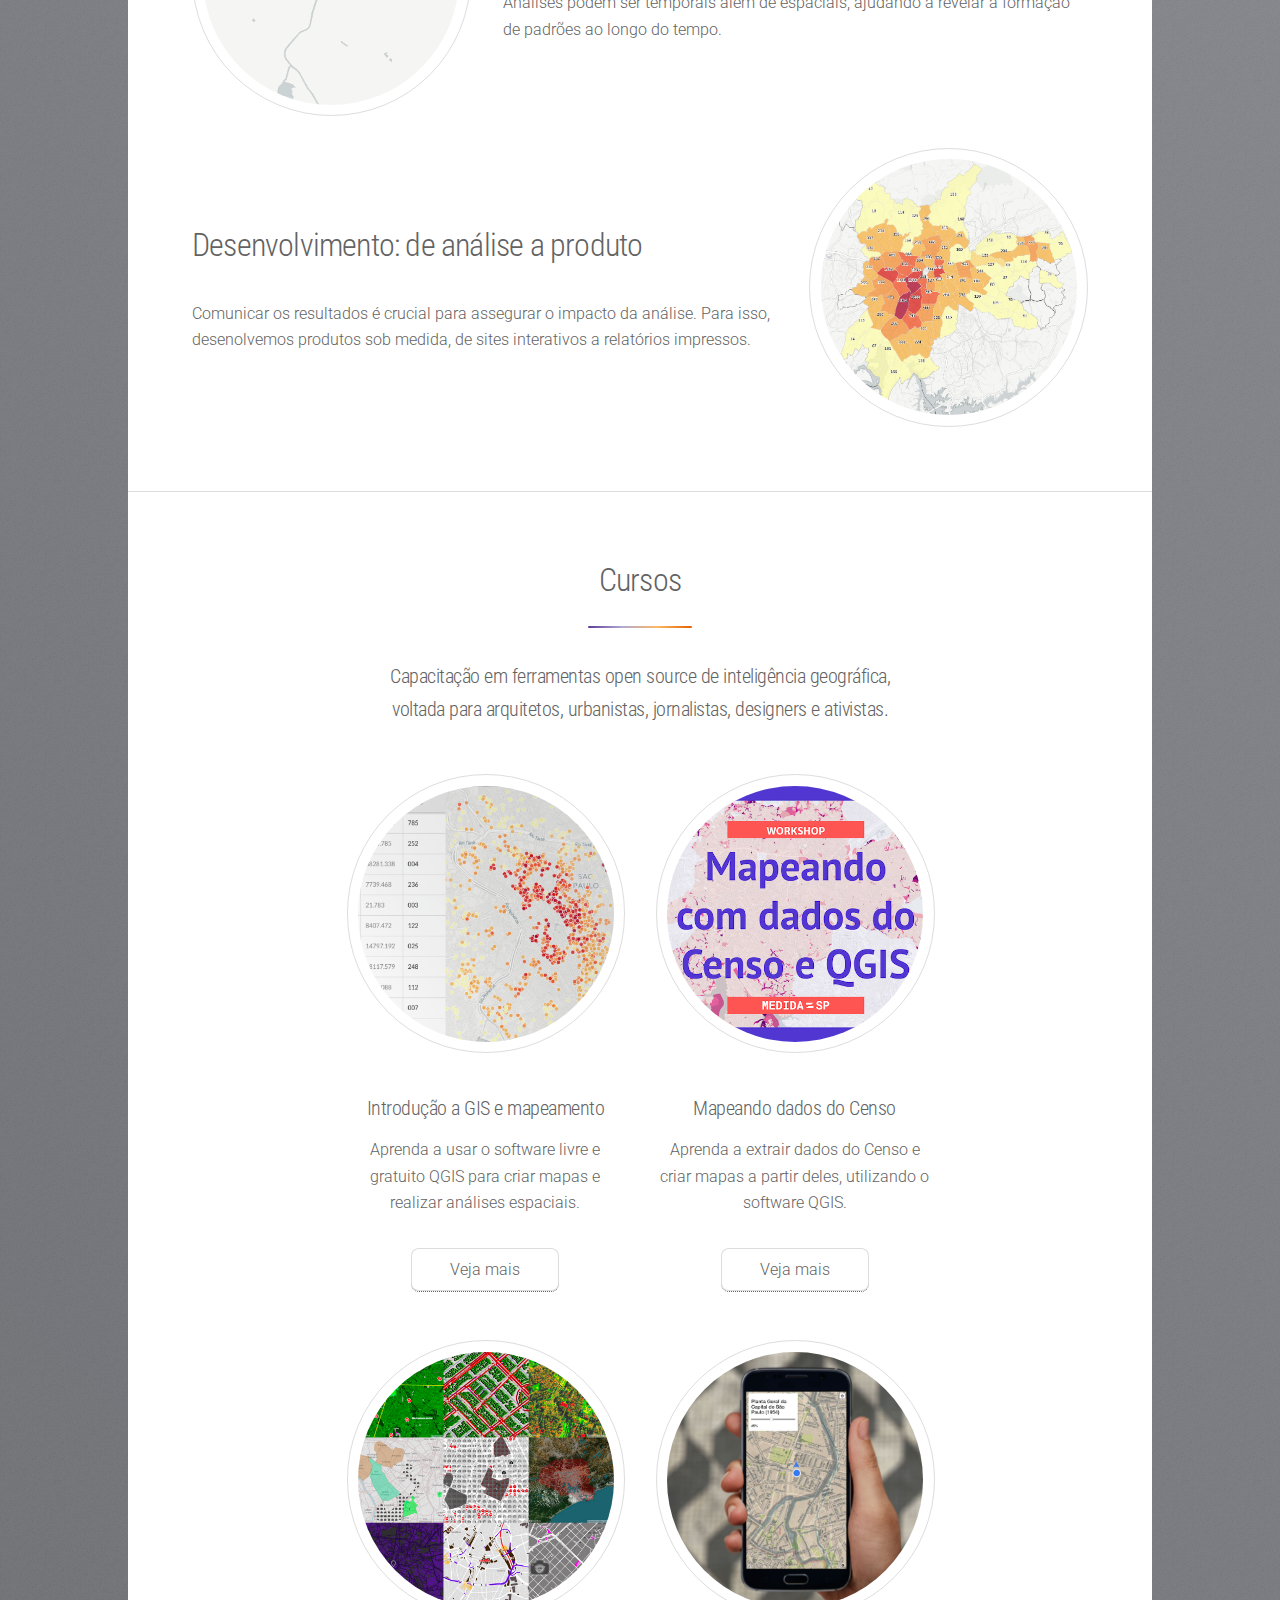
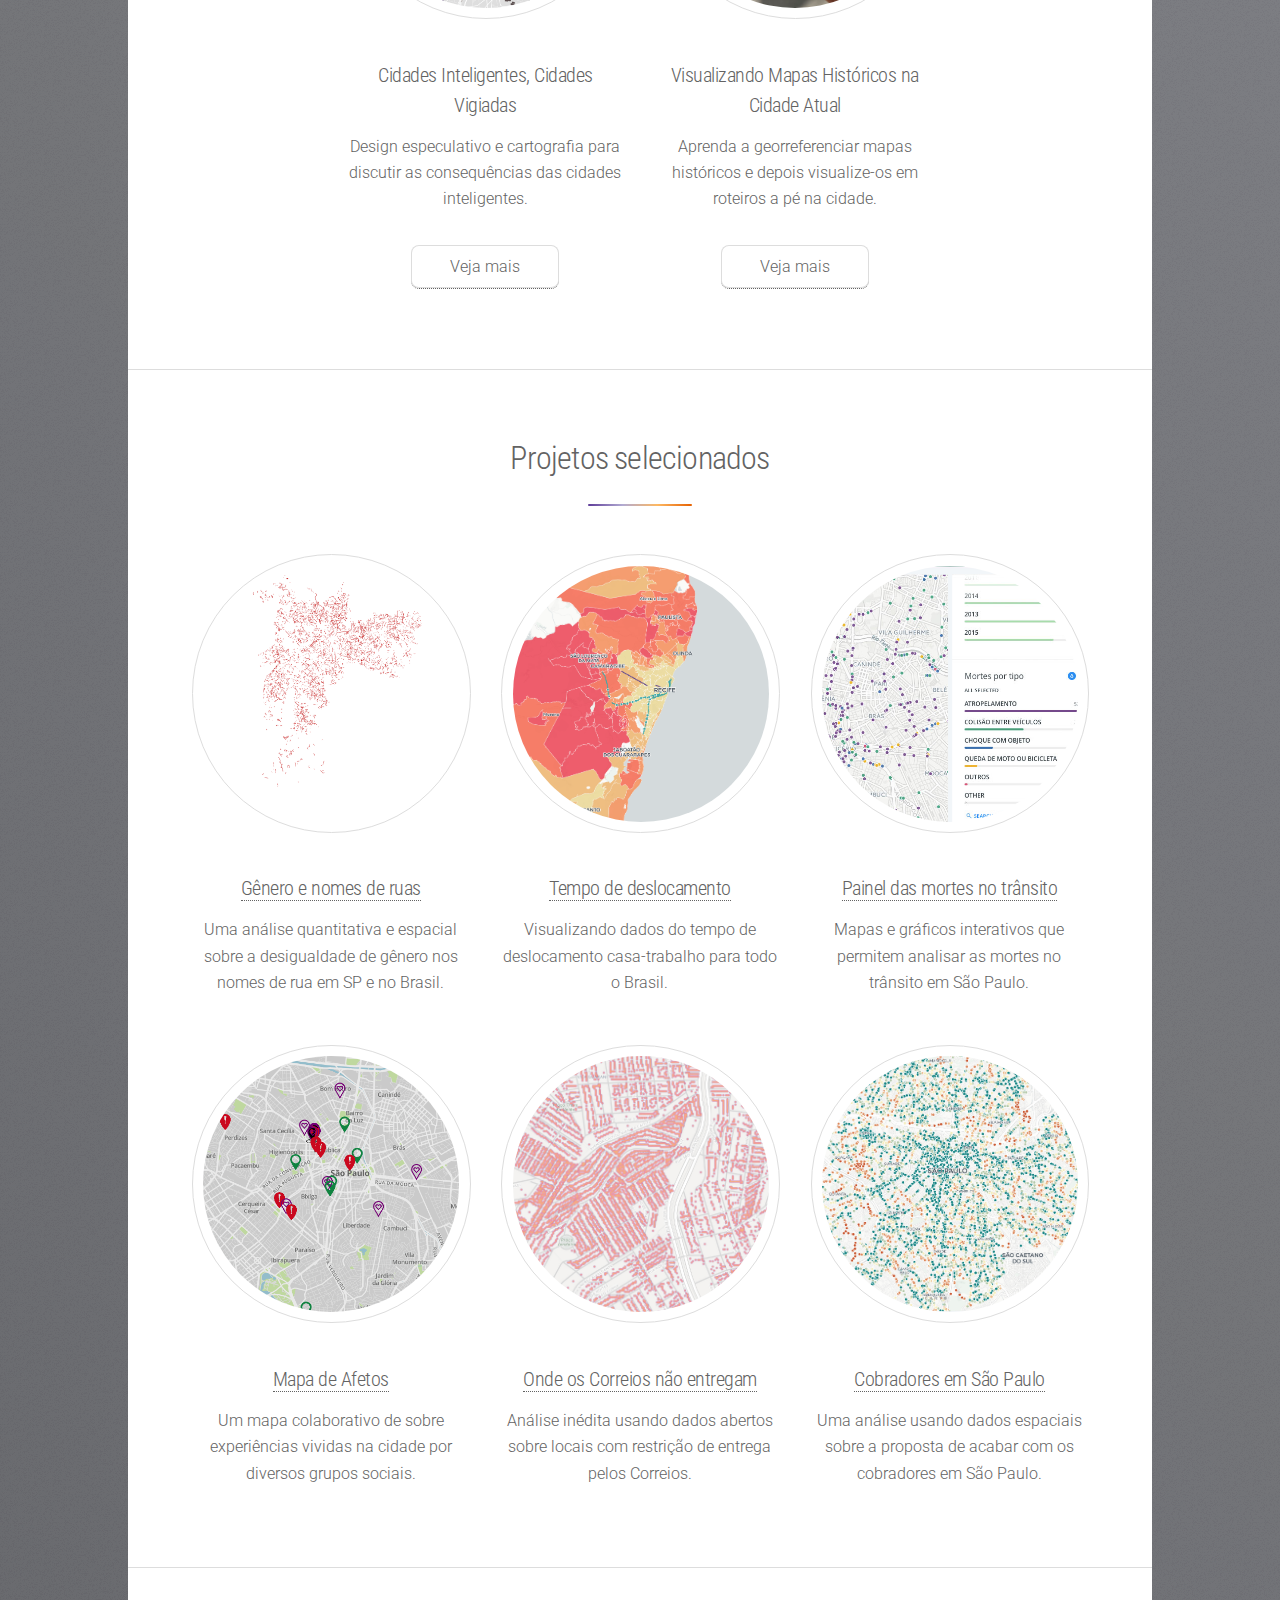
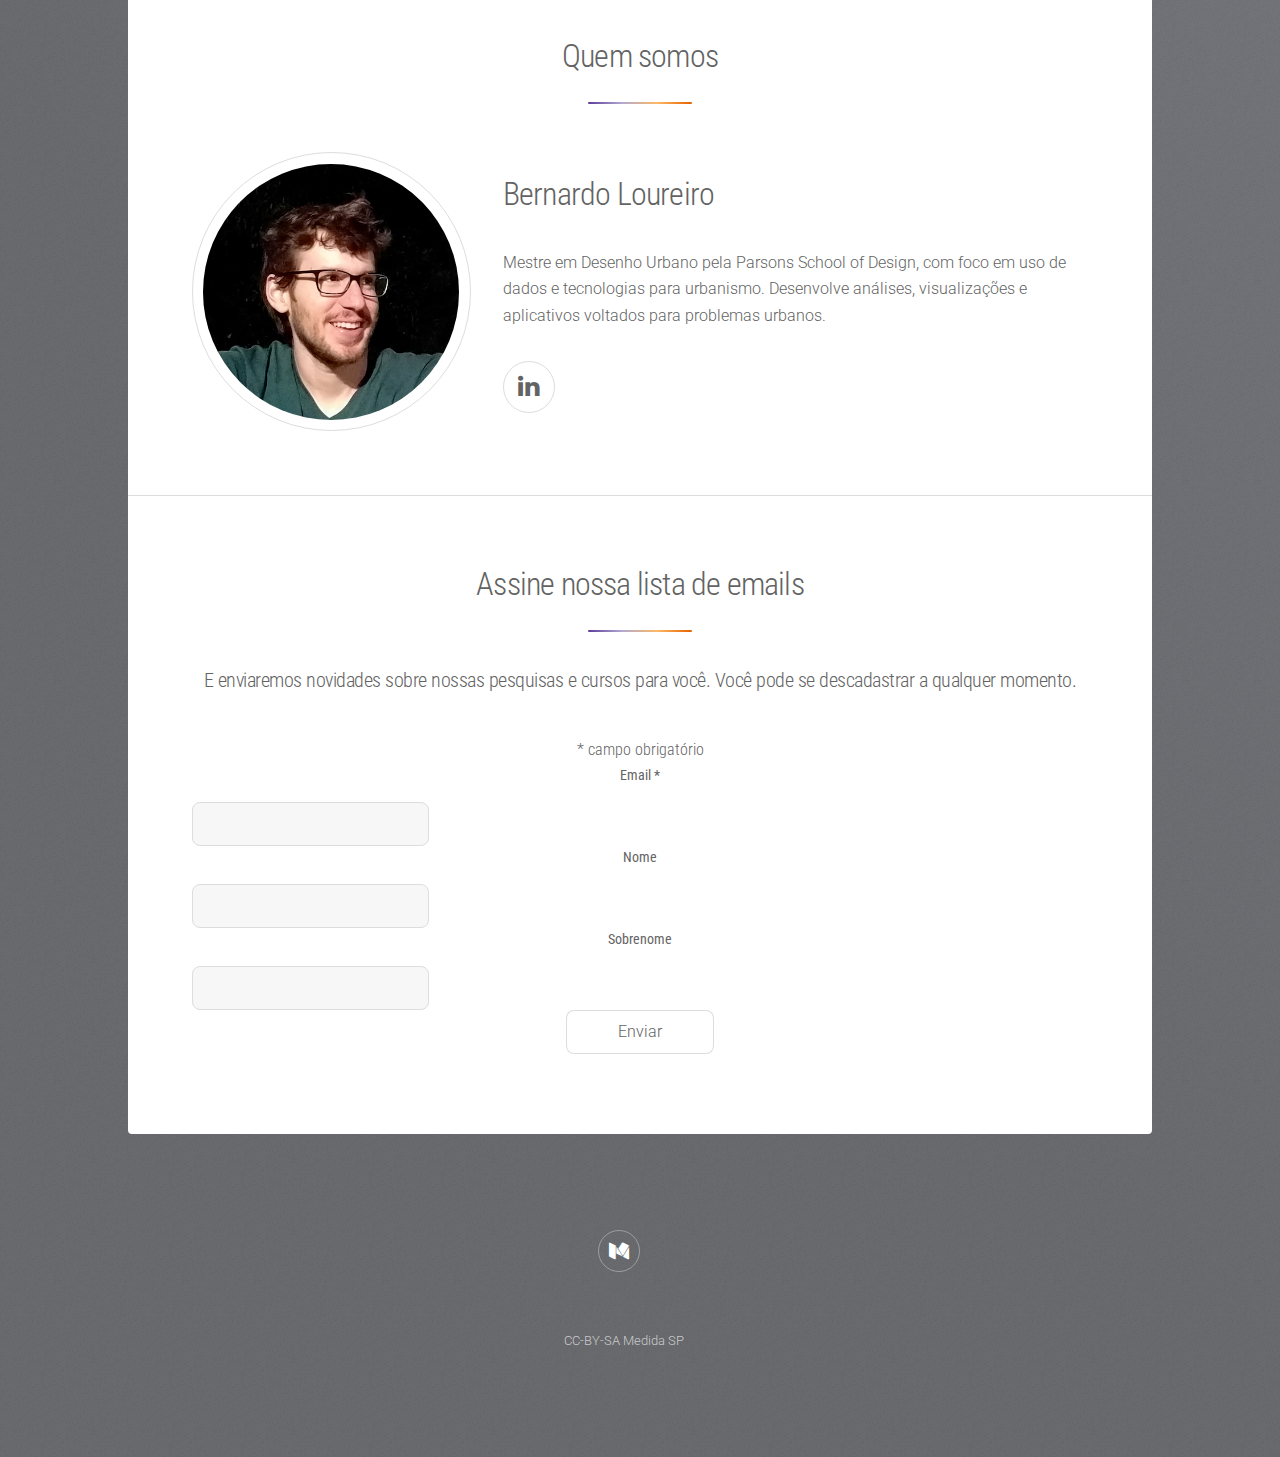
==== commit 062d0f78: "Fix" ====
--- a/index.html
+++ b/index.html
@@ -295,7 +295,6 @@
 						</p>
 						<p>
 							<span class="icons-padding"><a href="https://www.linkedin.com/in/loureirobernardo" class="icon fa-linkedin alt"><span class="label">Linkedin</span></a></span>
-							<span class="icons-padding"><a href="mailto:bernardo@medidasp.com?subject=Contato" class="icon fa-envelope-o alt"><span class="label">Email</span></a></span>
 						</p>
 				</div>
 			</div>
@@ -339,24 +338,13 @@
 							</header>
 						</section>
 
-						<!-- Contato -->
-							<section id="contato" class="main special">
-								<header class="major condensed special">
-									<h2>Entre em contato</h2>
-									<p>Quer um curso nosso, desenvolver um projeto, ou propor uma parceria? <br>
-										Mande um email para <a href="mailto:contato@medidasp.com?subject=Contato">contato@medidasp.com</a>, <br>
-										ou uma mensagem em <a href="https://www.facebook.com/medidasp">facebook.com/medidasp</a>.</p>
-								</header>
-							</section>
 
 					</div>
 
 				<!-- Footer -->
 					<footer id="footer">
 						<p class="copyright">
-							<span class="icons-padding"><a href="https://www.facebook.com/medidasp" class="icon fa-facebook alt"><span class="label">Facebook</span></a></span>
 							<span class="icons-padding"><a href="https://medium.com/@medidasp/" class="icon fa-medium alt"><span class="label">Medium</span></a></span>
-							<span class="icons-padding"><a href="mailto:contato@medidasp.com?subject=Contato" class="icon fa-envelope-o alt"><span class="label">Email</span></a></span>
 						</p>
 						<p class="copyright">CC-BY-SA Medida SP</p>
 					</footer>
